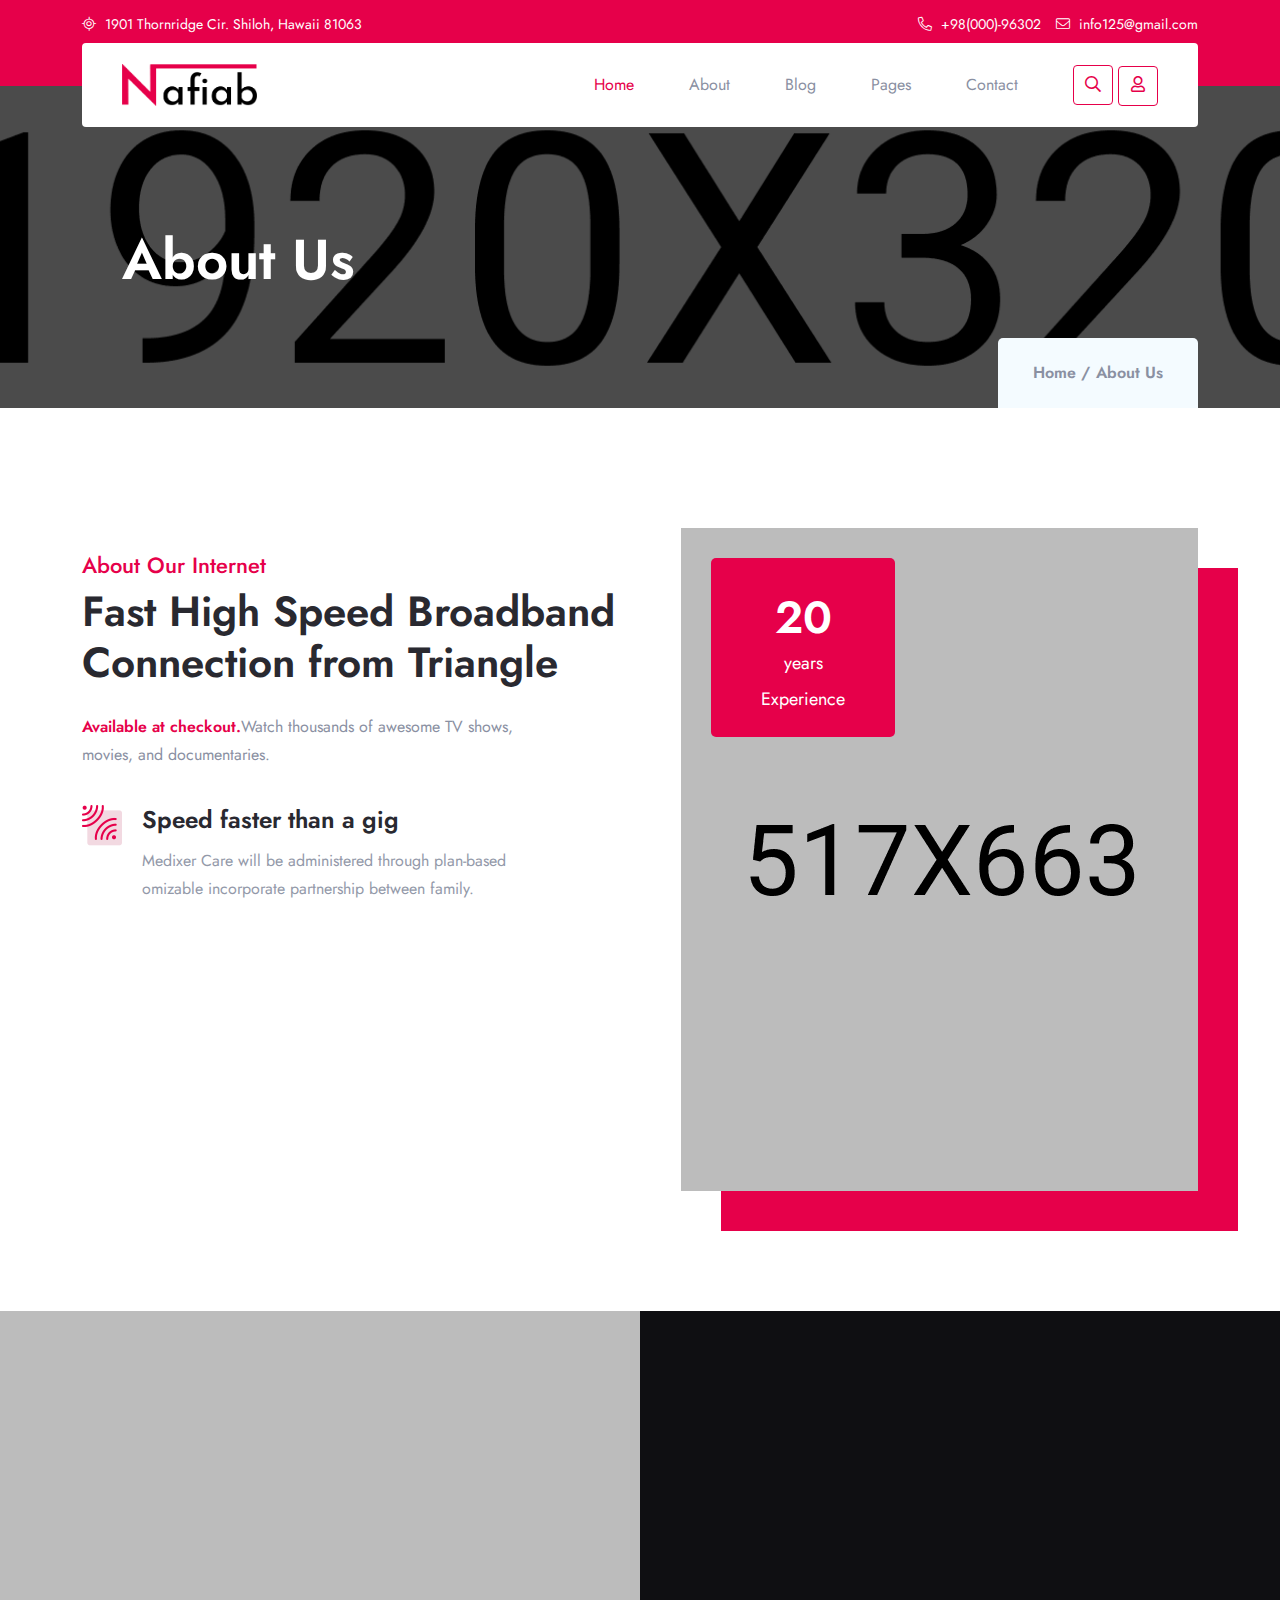
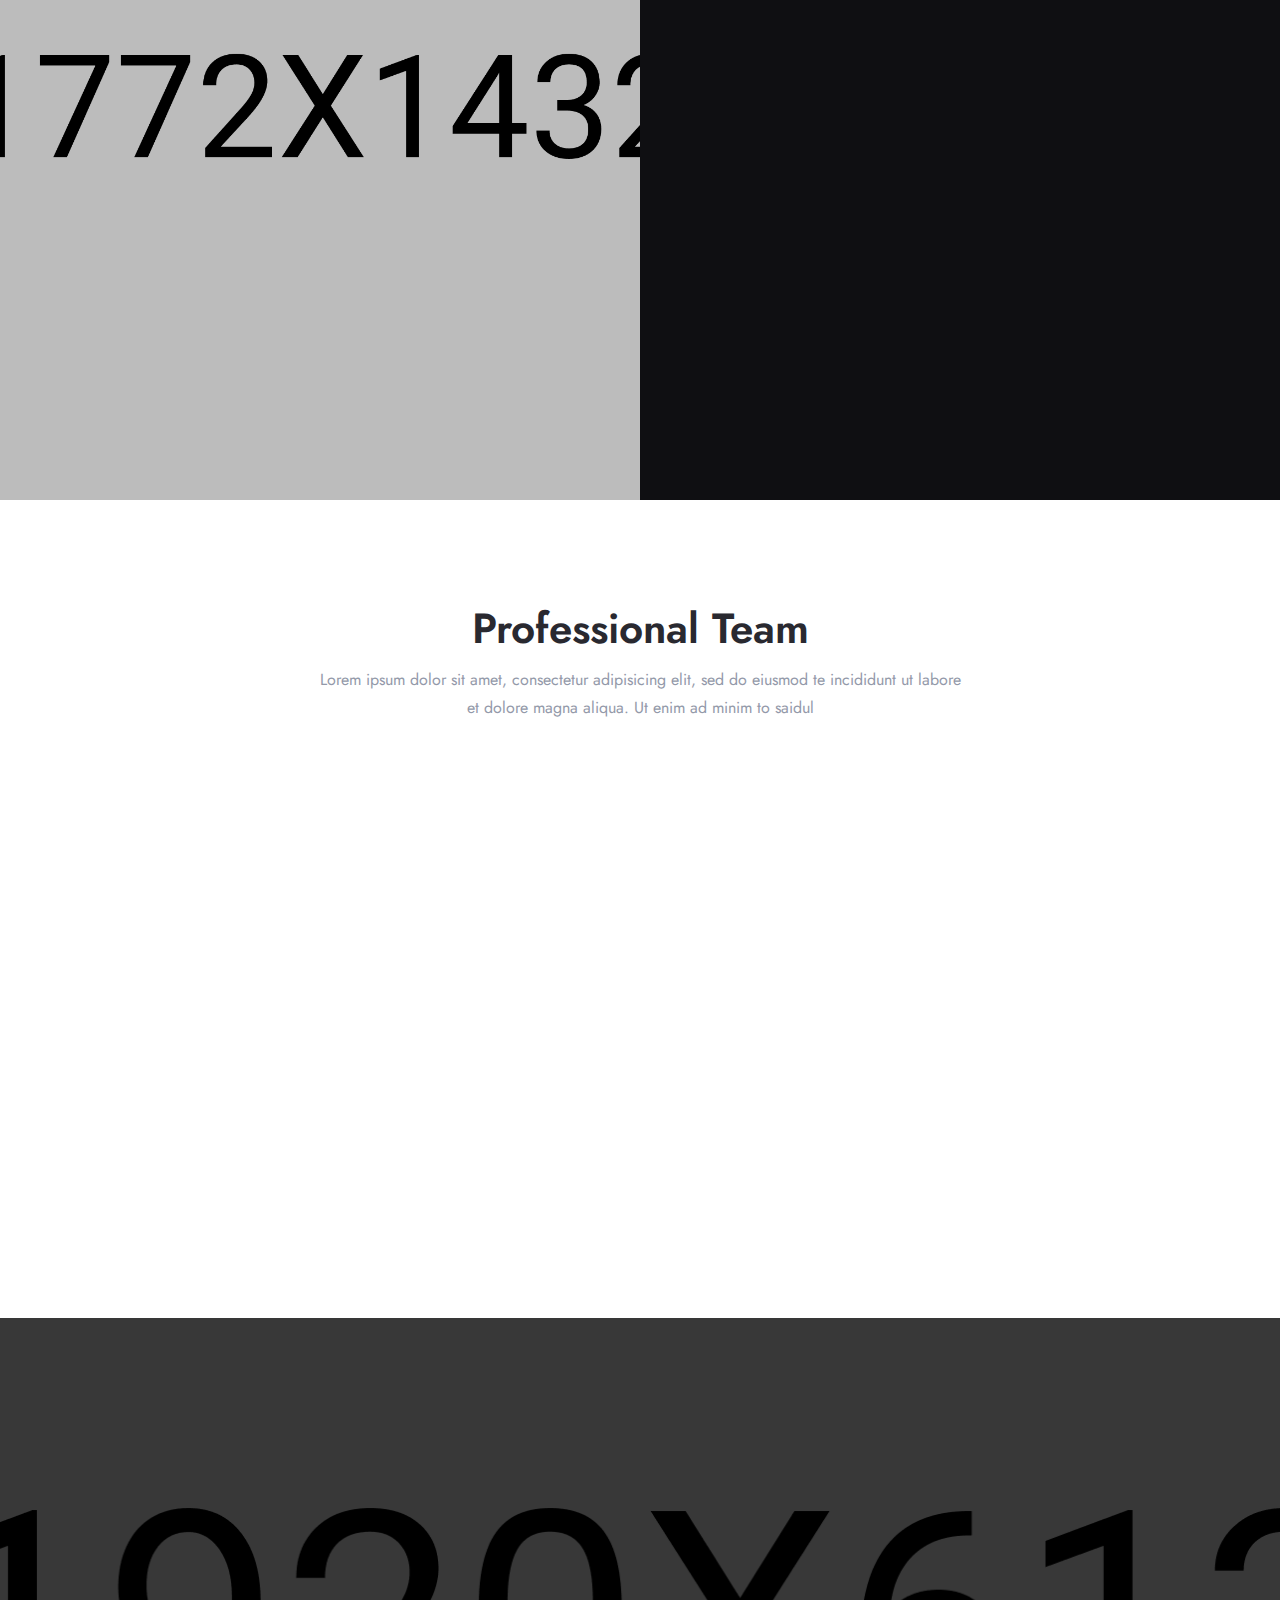
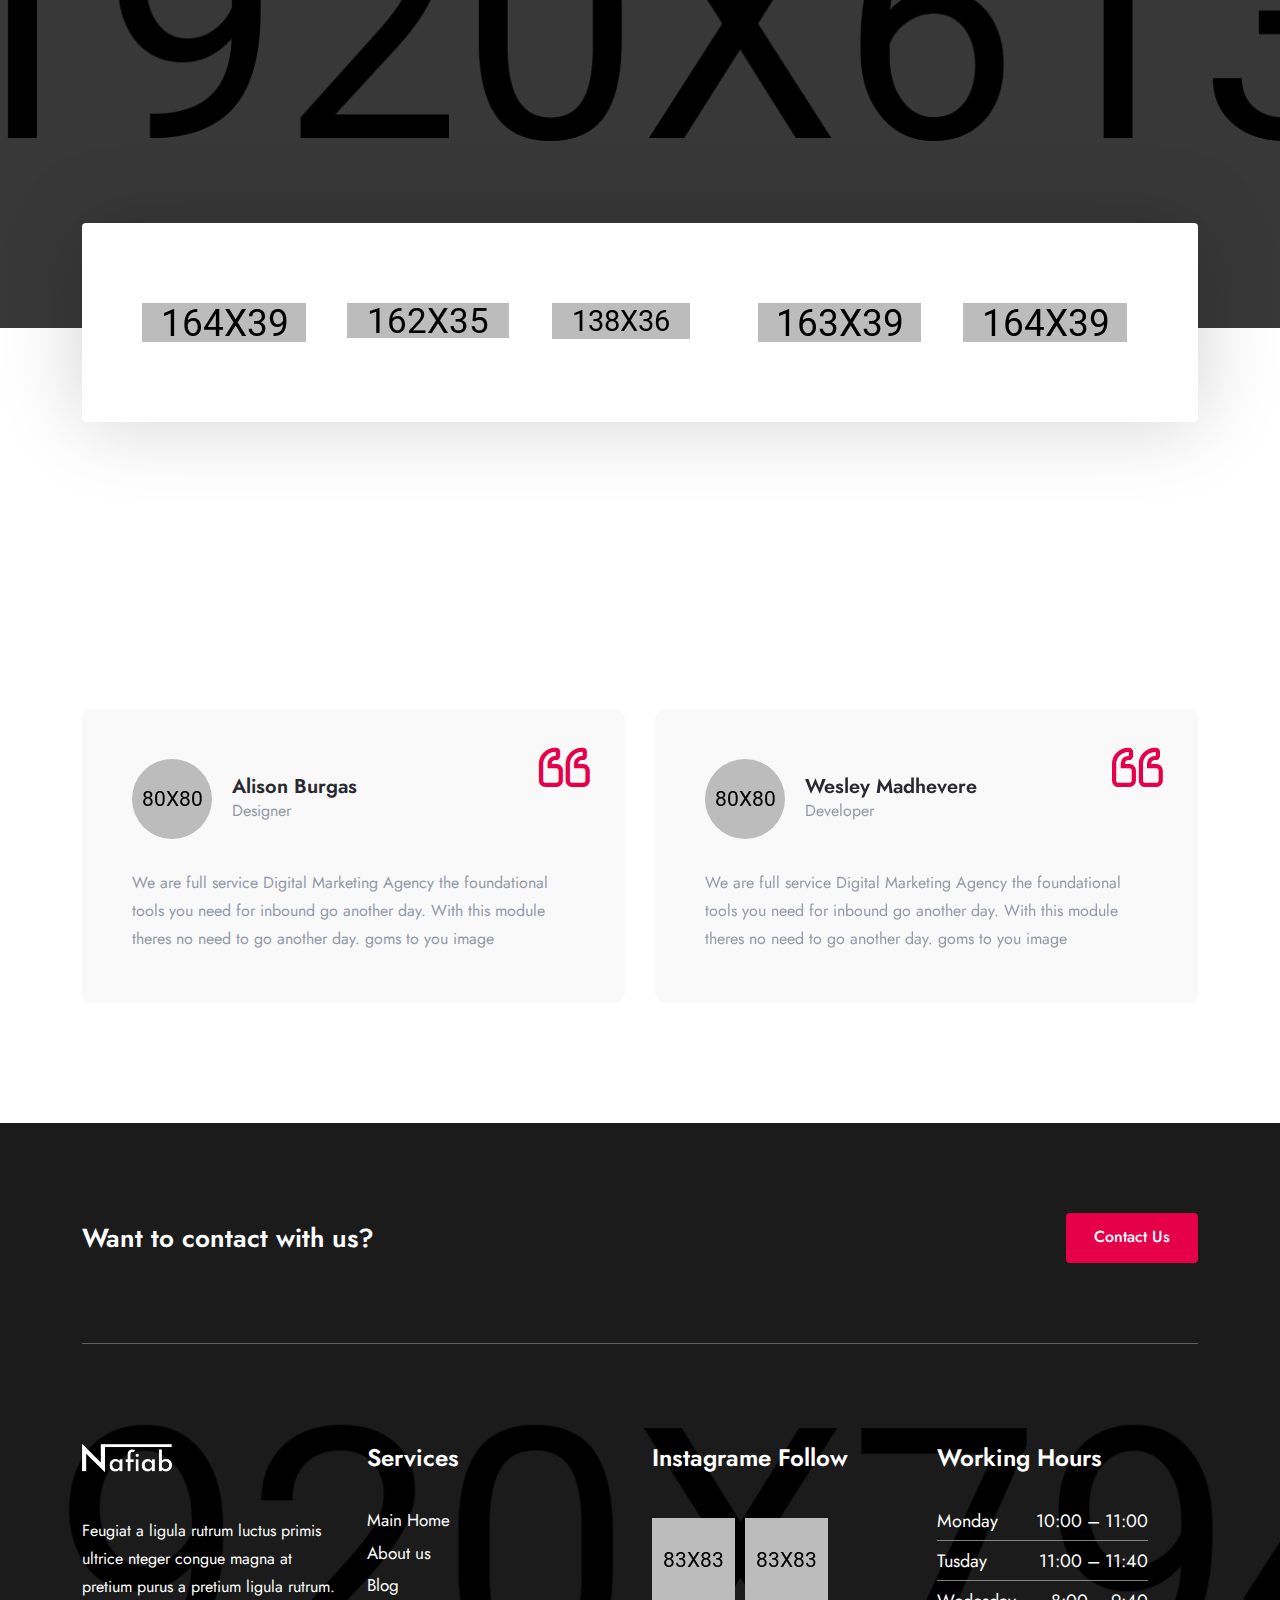
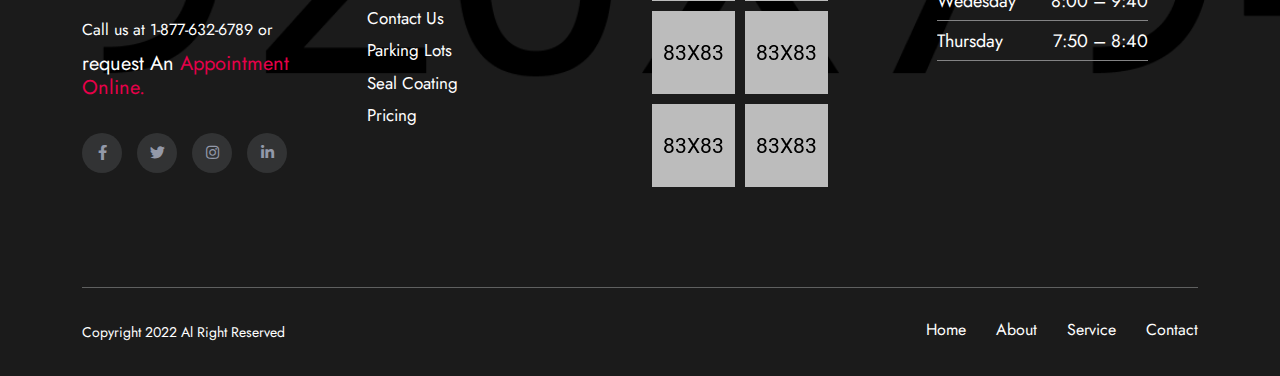
==== about.html @ 6ebeb370 "project upload" ====
<!doctype html>
<html class="no-js" lang="zxx">
   
<head>
      <meta charset="utf-8">
      <meta http-equiv="x-ua-compatible" content="ie=edge">
      <title>Nafiab - Broadband & Internet HTML Template</title>
      <meta name="description" content="">
      <meta name="viewport" content="width=device-width, initial-scale=1">
      <!-- Place favicon.ico in the root directory -->
      <link rel="shortcut icon" type="image/x-icon" href="assets/img/favicon.png">
      <!-- CSS here -->
      <link rel="stylesheet" href="assets/css/bootstrap.min.css">
      <link rel="stylesheet" href="assets/css/meanmenu.css">
      <link rel="stylesheet" href="assets/css/animate.min.css">
      <link rel="stylesheet" href="assets/css/cursor.css">
      <link rel="stylesheet" href="assets/css/owl.carousel.min.css">
      <link rel="stylesheet" href="assets/css/jarallex.css">
      <link rel="stylesheet" href="assets/css/swiper-bundle.css">
      <link rel="stylesheet" href="assets/css/backToTop.css">
      <link rel="stylesheet" href="assets/css/flaticon.css">
      <link rel="stylesheet" href="assets/css/magnific-popup.css">
      <link rel="stylesheet" href="assets/css/odometer-theme-default.css">
      <link rel="stylesheet" href="assets/css/nice-select.css">
      <link rel="stylesheet" href="assets/css/fontAwesome5Pro.css">
      <link rel="stylesheet" href="assets/css/default.css">
      <link rel="stylesheet" href="assets/css/main.css">
   </head>
   <body>
      <!-- header area start -->
         <header class="header-area header-1">
            <div class="ba-header-top-area bg-theme">
               <div class="container">
                  <div class="ba-header-top-content">
                     <div class="row">
                        <div class="col-xxl-6 col-xl-6 col-lg-6 col-md-6">
                           <a href="https://goo.gl/maps/qo6NG3ZXbN6bbev69" class="ba-header-top-list">
                              <i class="fal fa-location"></i>
                              <span>1901 Thornridge Cir. Shiloh, Hawaii 81063</span>
                           </a>
                        </div>
                        <div class="col-xxl-6 col-xl-6 col-lg-6 col-md-6">
                           <div class="text-center text-md-end ba-header-top-right">
                              <a href="tel:98(000)-96302" class="ba-header-top-list">
                                 <i class="fal fa-phone-alt"></i>
                                 <span>+98(000)-96302</span>
                              </a>
                              <a href="mailto:info125@gmail.com" class="ba-header-top-list">
                                 <i class="fal fa-envelope"></i>
                                 <span>info125@gmail.com</span>
                              </a>
                           </div>
                        </div>
                     </div>
                  </div>
               </div>
            </div>
            <div class="ba-header-nav-area">
               <div class="container style-2">
                  <div class="ba-header-nav-inner">
                     <div class="row align-items-center">
                        <div class="col-xxl-4 col-6 col-xl-4 col-lg-3 col-md-6">
                           <div class="ba-header-logo">
                              <a href="index.html">
                                 <img src="assets/img/logo/logo.png" alt="">
                              </a>
                           </div>
                        </div>
                        <div class="col-xxl-8 col-xl-8 col-lg-9 d-none d-lg-block">
                           <div class="ba-header-nav-wrapper text-end">
                              <nav class="ba-header-nav-menu" id="mobile-menu">
                                 <ul> 
                                    <li class="active">
                                       <a href="index.html">Home</a>
                                       <ul class="submenu">
                                          <li><a href="index.html">Home 01</a></li>
                                          <li><a href="index-2.html">Home 02</a></li>
                                       </ul>
                                    </li>
                                    <li>
                                       <a href="about.html">About</a>
                                    </li>
                                    <li>
                                       <a href="blog.html">Blog</a>
                                       <ul class="submenu">
                                          <li><a href="blog.html">Blog</a></li>
                                          <li><a href="blog-details.html">Blog Details</a></li>
                                       </ul>
                                    </li>
                                    <li>
                                       <a href="#0">Pages</a>
                                       <ul class="submenu">
                                          <li><a href="error.html">Error</a></li>
                                          <li><a href="faq.html">Faq</a></li>
                                          <li><a href="pricing.html">Pricing</a></li>
                                          <li><a href="service.html">Service</a></li>
                                          <li><a href="service-details.html">Service Details</a></li>
                                          <li><a href="team.html">Team</a></li>
                                          <li><a href="team-details.html">Team Details</a></li>
                                       </ul>
                                    </li>
                                    <li>
                                       <a href="contact.html">Contact</a>
                                    </li>
                                 </ul>
                              </nav>
                              <div class="ba-header-right-actions pl-50">
                                 <button class="ba-header-right-link ba-header-search-btn"><i class="fal fa-search"></i></button>
                                 <a class="ba-header-right-link" href="contact.html"><i class="fal fa-user"></i></a>
                              </div>
                           </div>
                        </div>
                        <div class="col-md-6 col-6 d-lg-none">
                           <div class="ba-header-right-actions text-end d-block">
                              <div class="d-none d-md-inline-block">
                                 <button class="ba-header-right-link ba-header-search-btn"><i class="fal fa-search"></i></button>
                                 <a class="ba-header-right-link" href="contact.html"><i class="fal fa-user"></i></a>
                              </div>
                              <a class="ba-header-right-link ba-header-sidebar-action" href="#0"><i class="fal fa-bars"></i></a>
                           </div>
                        </div>
                     </div>
                  </div>
               </div>
            </div>
         </header>
      <!-- header area end -->
      <!-- header search start -->
      <div class="ba-search-popup">
         <div class="ba-color-layer"></div>
         <div class="ba-search-popup-inner">
            <form action="#">
               <input type="text" placeholder="Search here..." name="search" id="search-input">
               <button type="submit"><i class="fal fa-search"></i></button>
            </form>
         </div>
      </div>
      <!-- header search end -->
      <div class="overlay"></div>
      <!-- sidebar area start -->
      <div class="ba-sidebar-area">
         <div class="ba-sidebar-inner">
            <div class="ba-sidebar-top">
               <nav>
                  <div class="nav nav-tabs" id="ba-sidebar-nav" role="tablist">
                  <button class="nav-link active" id="ba-sidebar-nav-1" data-bs-toggle="tab" data-bs-target="#sidebar-nav-1-control" type="button" role="tab" aria-controls="sidebar-nav-1-control" aria-selected="true">Menu</button>
                  <button class="nav-link" id="ba-sidebar-nav-2" data-bs-toggle="tab" data-bs-target="#sidebar-nav-2-control" type="button" role="tab" aria-controls="sidebar-nav-2-control" aria-selected="false">Info</button>
                  </div>
               </nav>
            </div>
            <div class="ba-sidebar-content">
               <div class="tab-content" id="nav-tabContent">
                  <div class="tab-pane fade show active" id="sidebar-nav-1-control" role="tabpanel" aria-labelledby="ba-sidebar-nav-1">
                     <div class="ba-sidebar-nav-content">
                        <div class="ba-sidebar-logo-action-wrapper">
                           <div class="row align-items-center">
                              <div class="col-md-6 col-7">
                                 <div class="logo">
                                    <a href="index.html"><img src="assets/img/logo/logo.png" alt=""></a>
                                 </div>
                              </div>
                              <div class="col-md-6 col-5">
                                 <div class="action">
                                    <div class="text-end">
                                       <button class="ba-header-sidebar-action-close"><i class="fal fa-times"></i></button>
                                    </div>
                                 </div>
                              </div>
                           </div>
                        </div>
                        <div class="ba-sidebar-navigation-main">
                           <div class="mobile-menu"></div>
                        </div>
                     </div>
                  </div>
                  <div class="tab-pane fade" id="sidebar-nav-2-control" role="tabpanel" aria-labelledby="ba-sidebar-nav-2">
                     <div class="ba-sidebar-info-content">
                        <div class="ba-sidebar-logo-action-wrapper">
                           <div class="row align-items-center">
                              <div class="col-md-6 col-7">
                                 <div class="logo">
                                    <a href="index.html"><img src="assets/img/logo/logo.png" alt=""></a>
                                 </div>
                              </div>
                              <div class="col-md-6 col-5">
                                 <div class="action">
                                    <div class="text-end">
                                       <button class="ba-header-sidebar-action-close"><i class="fal fa-times"></i></button>
                                    </div>
                                 </div>
                              </div>
                           </div>
                        </div>
                        <p>We must explain to you how all seds this mistakens idea off denouncing pleasures and praising pain was born and I will give you a completed accounts of the system and expound.</p>
                        <button type="submit" class="ba-submit-btn">Contact Us</button>
                        <div class="ba-header-right-actions text-end mt-35">
                           <button class="ba-header-right-link ba-header-search-btn"><i class="fal fa-search"></i></button>
                              <a class="ba-header-right-link" href="index.html"><i class="fal fa-user"></i></a>
                        </div>
                     </div>
                  </div>
               </div>
            </div>
         </div>
      </div>
      <!-- sidebar area end -->
      <main>
        <!-- breadcrumb area start -->
        <div class="ba-breadcrumb-area bg-default ba-breadcrumb-reverce-space has-breadcrumb-overlay " data-background="assets/img/bg/breadcrumb.jpg">
            <div class="container style-2">
                <div class="ba-breadcrumb-inner-wrapper pl-40 pt-140 pb-115 pr-40 p-rel">
                  <h1 class="ba-breadcrumb-title">About Us</h1>
                  <div class="ba-breadcrumb-navs ba-breadcrumb-navs-has-pos">
                     <a href="index.html">Home</a>
                     <span class="current">About Us</span>
                  </div>
                </div>
            </div>
        </div>
        <!-- breadcrumb area end -->
        <!-- about area start -->
        <div class="about-area-2 pt-120 pb-120">
         <div class="container">
            <div class="row align-items-center">
               <div class="col-xxl-6 col-xl-6">
                  <div class="ba-about-right-wrapper pt-30 pb-50 pb-xl-0 mb-50">
                     <div class="ba-section-title-wrapper pb-25">
                        <h5 class="ba-section-subtitle wow fadeInUp" data-wow-delay=".1s">About Our Internet</h5>
                        <h3 class="ba-section-title wow fadeInUp" data-wow-delay=".2s">Fast High Speed Broadband <br>Connection from Triangle</h3>
                     </div>
                     <div class="ba-about-right-content">
                        <div class="text wow fadeInUp" data-wow-delay=".3s">
                           <p> <a href="contact.html">Available at checkout.</a>Watch thousands of awesome TV shows,<br> movies, and documentaries.</p>
                        </div>
                     </div>
                     <div class="ba-about-right-list pr-95">
                        <ul>
                           <li class="wow fadeInUp" data-wow-delay=".4s">
                              <div class="icon">
                                 <img src="assets/img/icons/icon-1.png" alt="">
                              </div>
                              <div class="content">
                                 <h4 class="title">Speed faster than a gig</h4>
                                 <p>Medixer Care will be administered through plan-based omizable incorporate partnership between family.</p>
                              </div>
                           </li>
                           <li class="wow fadeInUp" data-wow-delay=".5s">
                              <div class="icon">
                                 <img src="assets/img/icons/icon-2.png" alt="">
                              </div>
                              <div class="content">
                                 <h4 class="title">Protect your devices</h4>
                                 <p>Medixer Care will be administered through plan-based omizable incorporate partnership between family.</p>
                              </div>
                           </li>
                        </ul>
                     </div>
                     <div class="ba-about-right-actions wow fadeInUp" data-wow-delay=".6s">
                        <a href="faq.html" class="ba-submit-btn">How it Works</a>
                     </div>
                  </div>
               </div>
               <div class="col-xxl-6 col-xl-6">
                  <div class="text-xl-end">
                     <div class="ba-about-right-img-box-2 d-inline-block">
                        <img src="assets/img/about/about-3.png" alt="">
                        <div class="ba-about-right-count-box-2 has-pos">
                           <p class="title"><span class="count">20</span> years<br> Experience</p>
                        </div>
                     </div>
                  </div>
               </div>
            </div>
         </div>
        </div>
        <!-- about area end -->
        <!-- like us area start -->
        <div class="like-us-area p-rel pt-100 pb-110" data-bg-color="#0F0F12">
            <div class="ba-like-us-section-img-50">
               <img src="assets/img/about/like-us.jpg" alt="about image">
            </div>
            <div class="container">
               <div class="row justify-content-end">
                  <div class="col-xxl-6 col-xl-6 col-lg-12">
                     <div class="pl-50 ba-like-content-space">
                        <div class="ba-like-us-content">
                           <h2 class="ba-like-us-title white-text mb-15 wow fadeInUp" data-wow-delay=".1s">We Deliver The Best To
                              Networking Devices</h2>
                           <p class="soft-white-text mb-40 wow fadeInUp" data-wow-delay=".2s">Lorem ipsum dolor sit amet, consectetur adipisicing elit sed do<br> eiusmod tempor incididunt ut labore et</p>
                           <div class="ba-like-list-wrapper pr-185">
                              <ul>
                                 <li class="wow fadeInUp" data-wow-delay=".3s">
                                    <div class="icon soft-white-text pr-20">
                                       <i class="fal fa-tv"></i>
                                    </div>
                                    <div class="content">
                                       <h5 class="title white-text">Ultra HD Quality</h5>
                                       <p class="soft-white-text">Lorem ipsum dolor sit amet, consecte adipisicing elit, sed do eiusmod tempor incid</p>
                                    </div>
                                 </li>
                                 <li class="wow fadeInUp" data-wow-delay=".4s">
                                    <div class="icon soft-white-text pr-20">
                                       <i class="fal fa-wifi"></i>
                                    </div>
                                    <div class="content">
                                       <h5 class="title white-text">Online channels</h5>
                                       <p class="soft-white-text">Lorem ipsum dolor sit amet, consecte adipisicing elit, sed do eiusmod tempor incid</p>
                                    </div>
                                 </li>
                                 <li class="wow fadeInUp" data-wow-delay=".5s">
                                    <div class="icon soft-white-text pr-20">
                                       <i class="fal fa-router"></i>
                                    </div>
                                    <div class="content">
                                       <h5 class="title white-text">Fiber Internet</h5>
                                       <p class="soft-white-text">Lorem ipsum dolor sit amet, consecte adipisicing elit, sed do eiusmod tempor incid</p>
                                    </div>
                                 </li>
                              </ul>
                           </div>
                        </div>
                     </div>
                  </div>
               </div>
            </div>
        </div>
        <!-- like us area end -->
        <!-- team area start -->
        <div class="team-area pt-110 pb-120">
            <div class="container">
               <div class="row justify-content-center pb-60">
                  <div class="col-xxl-6 col-xl-7 col-lg-9">
                     <div class="ba-section-title-wrapper text-center">
                        <h3 class="ba-section-title pb-12">Professional Team</h3>
                        <p class="ba-mb-0">Lorem ipsum dolor sit amet, consectetur adipisicing elit, sed do eiusmod te incididunt ut labore et dolore magna aliqua. Ut enim ad minim to saidul </p>
                     </div>
                  </div>
               </div>
               <div class="row">
                  <div class="col-xxl-3 col-xl-3 col-lg-4 col-md-6 mb-30 mb-xl-0">
                     <div class="ba-team-card-box wow fadeInUp" data-wow-delay=".1s">
                        <div class="image">
                           <a href="team-details.html">
                              <img src="assets/img/team/team-1.jpg" alt="">
                           </a>
                        </div>
                        <div class="content text-center">
                           <h5 class="ba-team-card-box-title"><a href="team-details.html">Mohammad Rizwan</a></h5>
                           <a href="team-details.html" class="ba-team-card-box-designation">Marketing Officar</a>
                           <div class="ba-team-card-box-social">
                              <a href="#"><i class="fab fa-facebook-f"></i></a>
                              <a href="#"><i class="fab fa-twitter"></i></a>
                              <a href="#"><i class="fab fa-instagram"></i></a>
                              <a href="#"><i class="fab fa-youtube"></i></a>
                           </div>
                        </div>
                     </div>
                  </div>
                  <div class="col-xxl-3 col-xl-3 col-lg-4 col-md-6 mb-30 mb-xl-0">
                     <div class="ba-team-card-box wow fadeInUp" data-wow-delay=".2s">
                        <div class="image">
                           <a href="team-details.html">
                              <img src="assets/img/team/team-2.jpg" alt="">
                           </a>
                        </div>
                        <div class="content text-center">
                           <h5 class="ba-team-card-box-title"><a href="team-details.html">Alyssa Healy</a></h5>
                           <a href="team-details.html" class="ba-team-card-box-designation">Web Developer</a>
                           <div class="ba-team-card-box-social">
                              <a href="#"><i class="fab fa-facebook-f"></i></a>
                              <a href="#"><i class="fab fa-twitter"></i></a>
                              <a href="#"><i class="fab fa-instagram"></i></a>
                              <a href="#"><i class="fab fa-youtube"></i></a>
                           </div>
                        </div>
                     </div>
                  </div>
                  <div class="col-xxl-3 col-xl-3 col-lg-4 col-md-6 mb-30 mb-xl-0">
                     <div class="ba-team-card-box wow fadeInUp" data-wow-delay=".3s">
                        <div class="image">
                           <a href="team-details.html">
                              <img src="assets/img/team/team-3.jpg" alt="">
                           </a>
                        </div>
                        <div class="content text-center">
                           <h5 class="ba-team-card-box-title"><a href="team-details.html">Mohammad Haris</a></h5>
                           <a href="team-details.html" class="ba-team-card-box-designation">Developer</a>
                           <div class="ba-team-card-box-social">
                              <a href="#"><i class="fab fa-facebook-f"></i></a>
                              <a href="#"><i class="fab fa-twitter"></i></a>
                              <a href="#"><i class="fab fa-instagram"></i></a>
                              <a href="#"><i class="fab fa-youtube"></i></a>
                           </div>
                        </div>
                     </div>
                  </div>
                  <div class="col-xxl-3 col-xl-3 col-lg-4 col-md-6 mb-30 mb-xl-0">
                     <div class="ba-team-card-box wow fadeInUp" data-wow-delay=".4s">
                        <div class="image">
                           <a href="team-details.html">
                              <img src="assets/img/team/team-4.jpg" alt="">
                           </a>
                        </div>
                        <div class="content text-center">
                           <h5 class="ba-team-card-box-title"><a href="team-details.html">Natalie Sciver</a></h5>
                           <a href="team-details.html" class="ba-team-card-box-designation">Manager </a>
                           <div class="ba-team-card-box-social">
                              <a href="#"><i class="fab fa-facebook-f"></i></a>
                              <a href="#"><i class="fab fa-twitter"></i></a>
                              <a href="#"><i class="fab fa-instagram"></i></a>
                              <a href="#"><i class="fab fa-youtube"></i></a>
                           </div>
                        </div>
                     </div>
                  </div>
               </div>
            </div>
        </div>
        <!-- team area end -->
        <!-- video area start -->
        <div class="video-area bg-default pt-140 pt-140 pb-215" data-overlay="7" data-background="assets/img/bg/team.jpg">
            <div class="container">
               <div class="ba-video-content">
                  <div class="text-center pb-55">
                     <div class="ba-video-icon wow fadeInUp" data-wow-delay=".1s">
                        <a href="https://www.youtube.com/watch?v=d3yOeNe2dMk" class="video-popup ba-video-icon-link">
                           <i class="fas fa-play"></i>
                        </a>
                     </div>
                  </div>
                  <div class="ba-video-content text-center">
                     <h6 class="ba-video-content-subtitle white-text wow fadeInUp" data-wow-delay=".2s">Working Video</h6>
                     <h2 class="ba-mb-0 ba-video-content-title white-text wow fadeInUp" data-wow-delay=".3s">We Provide Outsourced Services For <br>Small & Mid-Sized Video</h2>
                  </div>
               </div>
            </div>
        </div>
        <!-- video area end -->
        <!-- brand area start -->
        <div class="brand-area">
         <div class="container">
            <div class="ba-brand-active-wrapper has-space-top-reverce">
               <div class="ba-brand-active swiper-container">
                  <div class="swiper-wrapper">
                     <div class="swiper-slide">
                        <div class="ba-brand-single">
                           <img src="assets/img/brand/brand-1.png" alt="">
                        </div>
                     </div>
                     <div class="swiper-slide">
                        <div class="ba-brand-single">
                           <img src="assets/img/brand/brand-2.png" alt="">
                        </div>
                     </div>
                     <div class="swiper-slide">
                        <div class="ba-brand-single">
                           <img src="assets/img/brand/brand-3.png" alt="">
                        </div>
                     </div>
                     <div class="swiper-slide">
                        <div class="ba-brand-single">
                           <img src="assets/img/brand/brand-4.png" alt="">
                        </div>
                     </div>
                     <div class="swiper-slide">
                        <div class="ba-brand-single">
                           <img src="assets/img/brand/brand-1.png" alt="">
                        </div>
                     </div>
                  </div>
               </div>
            </div>
         </div>
        </div>
        <!-- brand area end -->
        <!-- testimonial area start -->
        <div class="testimonial-area pt-110 pb-120">
         <div class="container">
            <div class="row pb-65">
               <div class="col-xxl-12">
                  <div class="ba-section-title-wrapper text-center">
                     <h3 class="ba-section-title pb-12 wow fadeInUp" data-wow-delay=".1s">Words By Our Customers</h3>
                     <p class="ba-mb-0 wow fadeInUp" data-wow-delay=".2s">Lorem ipsum dolor sit amet, consectetur adipisicing elit, sed do eiusmod te incididunt ut labore<br> et dolore magna aliqua. Ut enim ad minim to saidul </p>
                  </div>
               </div>
            </div>
            <div class="ba-testimonial-active-2 swiper-container">
               <div class="swiper-wrapper">
                  <div class="swiper-slide">
                     <div class="ba-testimonial-2-box">
                        <div class="ba-testimonial-2-author-wrapper mb-30">
                           <div class="image">
                              <img src="assets/img/user/author-1.png" alt="">
                           </div>
                           <div class="content">
                              <h6 class="title">Alison Burgas</h6>
                              <span class="designation">Designer</span>
                           </div>
                        </div>
                        <div class="ba-testimonial-2-content">
                           <p>We are full service Digital Marketing Agency the foundational tools you
                              need for inbound go another day. With this module theres no need to
                              go another day. goms to you image</p>
                        </div>
                     </div>
                  </div>
                  <div class="swiper-slide">
                     <div class="ba-testimonial-2-box">
                        <div class="ba-testimonial-2-author-wrapper mb-30">
                           <div class="image">
                              <img src="assets/img/user/author-2.png" alt="">
                           </div>
                           <div class="content">
                              <h6 class="title">Wesley Madhevere</h6>
                              <span class="designation">Developer</span>
                           </div>
                        </div>
                        <div class="ba-testimonial-2-content">
                           <p>We are full service Digital Marketing Agency the foundational tools you
                              need for inbound go another day. With this module theres no need to
                              go another day. goms to you image</p>
                        </div>
                     </div>
                  </div>
               </div>
            </div>
         </div>
        </div>
        <!-- testimonial area end -->
      </main>
   <!-- footer area start -->
   <footer class="ba-footer-area ba-footer-overlay footer-1 bg-default" data-background="assets/img/bg/footer.jpg">
      <div class="ba-footer-cta">
         <div class="container">
            <div class="ba-footer-cta-border-bottom  pt-90 pb-80">
               <div class="row align-items-center">
                  <div class="col-xxl-6 col-xl-6 col-lg-6 col-md-6 pb-30 pb-md-0">
                     <h5 class="ba-footer-cta-title white-text">Want to contact with us?</h5>
                  </div>
                  <div class="col-xxl-6 col-xl-6 col-lg-6 col-md-6">
                     <div class="text-md-end">
                        <a href="contact.html" class="ba-submit-btn">Contact Us</a>
                     </div>
                  </div>
               </div>
            </div>
         </div>
      </div>
      <div class="ba-footer-main-wrapper">
         <div class="container">
            <div class="ba-footer-cta-border-bottom pt-100 pb-100">
               <div class="row">
                  <div class="col-xxl-3 col-xl-3 col-lg-5 col-md-6 mb-35 mb-xl-0">
                     <div class="ba-footer-widget">
                        <div class="ba-footer-logo pb-45">
                           <a href="index.html"><img src="assets/img/logo/logo-white.png" alt=""></a>
                        </div>
                        <div class="ba-footer-content">
                           <p class="white-text">Feugiat a ligula rutrum luctus primis ultrice nteger congue magna at pretium purus a pretium ligula rutrum.</p>
                           <div class="ba-footer-contact-list pb-25">
                              <span class="call white-text">Call us at 1-877-632-6789 or</span>
                              <h6 class="title white-text">request An <a href="contact.html">Appointment Online.</a></h6>
                           </div>
                           <div class="ba-footer-social-list">
                              <a href="#"><i class="fab fa-facebook-f"></i></a>
                              <a href="#"><i class="fab fa-twitter"></i></a>
                              <a href="#"><i class="fab fa-instagram"></i></a>
                              <a href="#"><i class="fab fa-linkedin-in"></i></a>
                           </div>
                        </div>
                     </div>
                  </div>
                  <div class="col-xxl-3 col-xl-3 col-lg-3 col-md-6 mb-35 mb-xl-0">
                     <div class="ba-footer-widget">
                        <h3 class="ba-footer-widget-title">Services</h3>
                        <ul>
                           <li><a href="index.html">Main Home</a></li>
                           <li><a href="about.html">About us</a></li>
                           <li><a href="blog.html">Blog</a></li>
                           <li><a href="contact.html">Contact Us</a></li>
                           <li><a href="service-details.html">Parking Lots</a></li>
                           <li><a href="service-details.html">Seal Coating</a></li>
                           <li><a href="pricing.html">Pricing</a></li>
                        </ul>
                     </div>
                  </div>
                  <div class="col-xxl-3 col-xl-3 col-lg-4 col-md-6 mb-35 mb-xl-0">
                     <div class="ba-footer-widget">
                        <h3 class="ba-footer-widget-title">Instagrame Follow</h3>
                        <div class="ba-footer-widget-instagram-wrapper pt-10">
                           <ul>
                              <li><a href="#"><img src="assets/img/footer/instagram-1.jpg" alt=""></a></li>
                              <li><a href="#"><img src="assets/img/footer/instagram-2.jpg" alt=""></a></li>
                              <li><a href="#"><img src="assets/img/footer/instagram-3.jpg" alt=""></a></li>
                              <li><a href="#"><img src="assets/img/footer/instagram-4.jpg" alt=""></a></li>
                              <li><a href="#"><img src="assets/img/footer/instagram-5.jpg" alt=""></a></li>
                              <li><a href="#"><img src="assets/img/footer/instagram-6.jpg" alt=""></a></li>
                           </ul>
                        </div>
                     </div>
                  </div>
                  <div class="col-xxl-3 col-xl-3 col-lg-4 col-md-6 mb-35 mb-xl-0">
                     <div class="ba-footer-widget pr-50">
                        <h3 class="ba-footer-widget-title">Working Hours</h3>
                        <div class="ba-footer-widget-working-hours-list">
                           <ul>
                              <li>
                                 <span class="label">Monday</span>
                                 <span class="value">10:00 – 11:00</span>
                              </li>
                              <li>
                                 <span class="label">Tusday</span>
                                 <span class="value">11:00 – 11:40</span>
                              </li>
                              <li>
                                 <span class="label">Wedesday</span>
                                 <span class="value">8:00 – 9:40</span>
                              </li>
                              <li>
                                 <span class="label">Thursday</span>
                                 <span class="value">7:50 – 8:40</span>
                              </li>
                           </ul>
                        </div>
                     </div>
                  </div>
               </div>
            </div>
         </div>
      </div>
      <div class="ba-footer-copyright-wrapper pt-30 pb-30">
         <div class="container">
            <div class="row">
               <div class="col-xxl-6 col-xl-6 col-lg-6 col-md-6">
                  <p class="ba-footer-copyright-text white-text">Copyright 2022 Al Right Reserved</p>
               </div>
               <div class="col-xxl-6 col-xl-6 col-lg-6 col-md-6">
                  <div class="ba-footer-copyright-list">
                     <ul>
                        <li><a href="index.html">Home</a></li>
                        <li><a href="about.html">About</a></li>
                        <li><a href="service.html">Service</a></li>
                        <li><a href="contact.html">Contact</a></li>
                     </ul>
                  </div>
               </div>
            </div>
         </div>
      </div>
   </footer>
   <!-- footer area end --> 

      <!-- back to top start -->
      <div class="progress-wrap">
         <svg class="progress-circle svg-content" width="100%" height="100%" viewBox="-1 -1 102 102">
            <path d="M50,1 a49,49 0 0,1 0,98 a49,49 0 0,1 0,-98" />
         </svg>
      </div>
      <!-- back to top end -->
      

      <!-- JS here -->
      <script src="assets/js/jquery-3.6.0.min.js"></script>
      <script src="assets/js/bootstrap.bundle.min.js"></script>
      <script src="assets/js/meanmenu.js"></script>
      <script src="assets/js/swiper-bundle.min.js"></script>
      <script src="assets/js/magnific-popup.min.js"></script>
      <script src="assets/js/jquery-ui-slider-range.js"></script>
      <script src="assets/js/appair.min.js"></script>
      <script src="assets/js/odometer.min.js"></script>
      <script src="assets/js/backToTop.js"></script>
      <script src="assets/js/nice-select.min.js"></script>
      <script src="assets/js/wow.min.js"></script>
      <script src="assets/js/imagesloaded.pkgd.min.js"></script>
      <script src="assets/js/isotope.pkgd.min.js"></script>
      <script src="assets/js/main.js"></script>
   </body>

</html>
---- assets/css/cursor.css ----
.cursor-dot, .cursor-dot-outline {
	 pointer-events: none;
	 position: absolute;
	 top: 50%;
	 left: 50%;
	 border-radius: 50%;
	 z-index: 99;
	 opacity: 0;
	 transform: translate(-50%, -50%);
}
 .cursor-dot {
	 width: 8px;
	 height: 8px;
	 background-color: #DFB68D;
}
 .cursor-dot-outline {
	 width: 40px;
	 height: 40px;
	 background-color: rgba(223, 182, 141, 0.5);
}
 .cursor-dot-outline {
 	display: none;
 }

 /* grub */
 
 .cursor-dot.grub-cursor {
    width: 100px;
    height: 100px;
    background-color: #DFB68D;
}

.cursor-dot.grub-cursor::after {
    content: "Grub";
    position: absolute;
    left: 50%;
	transition: all .3s;
    transition: 0s;
    top: 50%;
    transform: translate(-50%, -50%);
    color: #222;
    font-size: 20px;
}
.grub-cursor-entered {
	width: 80px;
	height: 80px;
}
.grub-cursor-entered::after {
	position: absolute;
	left: -50px;
	color: #DFB68D;
	font-size: 45px;
	transition: all .3s;
	top: 50%;
	content: "\f104";
	font-family: 'Font awesome 5 pro';
	transform: translateY(-50%);
	z-index: 99;
}
.grub-cursor-entered::before {
	position: absolute;
	right: -50px;
	color: #DFB68D;
	font-size: 45px;
    transition: 0s;
	z-index: 99;
	top: 50%;
	content: "\f105";
	font-family: 'Font awesome 5 pro';
	transform: translateY(-50%);
}
---- assets/css/jarallex.css ----
.jarallax {
    position: relative;
    z-index: 0;
}
.jarallax > .jarallax-img {
    position: absolute;
    object-fit: cover;
    /* support for plugin https://github.com/bfred-it/object-fit-images */
    font-family: 'object-fit: cover;';
    top: 0;
    left: 0;
    width: 100%;
    height: 100%;
    z-index: -1;
}
---- assets/css/backToTop.css ----
.progress-wrap {
    position: fixed;
    right: 50px;
    bottom: 50px;
    height: 46px;
    width: 46px;
    cursor: pointer;
    display: block;
    border-radius: 50px;
    box-shadow: inset  0 0 0 2px rgba(95, 58, 252,0.2);
    z-index: 99;
    opacity: 0;
    visibility: hidden;
    transform: translateY(15px);
    -webkit-transition: all 200ms linear;
    transition: all 200ms linear;
  }
  
  .progress-wrap.active-progress {
    opacity: 1;
    visibility: visible;
    transform: translateY(0);
  }
  
  .progress-wrap::after {
    position: absolute;
    content: '\f176';
    font-family: "Font Awesome 5 Pro";
    text-align: center;
    line-height: 46px;
    font-size: 20px;
    color: var(--clr-theme-primary);
    left: 0;
    top: 0;
    height: 46px;
    width: 46px;
    cursor: pointer;
    display: block;
    z-index: 1;
    -webkit-transition: all 200ms linear;
    transition: all 200ms linear;
  }


  
  .progress-wrap svg path { 
    fill: none; 
  }
  
  .progress-wrap svg.progress-circle path {
    stroke: var(--clr-theme-primary);
    stroke-width: 4;
    box-sizing:border-box;
    -webkit-transition: all 200ms linear;
    transition: all 200ms linear;
  }
  

  @media screen and (max-width: 991px) and (min-width: 320px) {
    .progress-wrap {
      right: 25px;
      bottom: 25px;
      height: 35px;
      width: 35px;
    }
  
    .progress-wrap::after {
      line-height: 35px;
      font-size: 16px;
      height: 35px;
      width: 35px;
    }
  }
---- assets/css/flaticon.css ----
@font-face {
    font-family: "flaticon";
    src: url("../fonts/flaticon16f4.ttf?0d698a78ab6921c1d9acd43cd9486791") format("truetype"),
url("../fonts/flaticon16f4.woff?0d698a78ab6921c1d9acd43cd9486791") format("woff"),
url("../fonts/flaticon16f4.woff2?0d698a78ab6921c1d9acd43cd9486791") format("woff2"),
url("../fonts/flaticon16f4.eot?0d698a78ab6921c1d9acd43cd9486791#iefix") format("embedded-opentype"),
url("../fonts/flaticon16f4.svg?0d698a78ab6921c1d9acd43cd9486791#flaticon") format("svg");
}

i[class^="flaticon-"]:before, i[class*=" flaticon-"]:before {
    font-family: flaticon !important;
    font-style: normal;
    font-weight: normal !important;
    font-variant: normal;
    text-transform: none;
    line-height: 1;
    -webkit-font-smoothing: antialiased;
    -moz-osx-font-smoothing: grayscale;
}

.flaticon-align-left:before {
    content: "\f101";
}
.flaticon-play:before {
    content: "\f102";
}
.flaticon-bride:before {
    content: "\f103";
}
.flaticon-wedding-arch:before {
    content: "\f104";
}
.flaticon-photo-size:before {
    content: "\f105";
}
.flaticon-instagram:before {
    content: "\f106";
}
.flaticon-email:before {
    content: "\f107";
}
.flaticon-quotation-marks:before {
    content: "\f108";
}
.flaticon-love:before {
    content: "\f109";
}
.flaticon-wedding:before {
    content: "\f10a";
}
.flaticon-magic-book:before {
    content: "\f10b";
}
.flaticon-front-camera:before {
    content: "\f10c";
}
.flaticon-bridesmaid:before {
    content: "\f10d";
}
---- assets/css/odometer-theme-default.css ----
.odometer.odometer-auto-theme,
.odometer.odometer-theme-default {
	display: inline-block;
	vertical-align: middle;
	*vertical-align: auto;
	*zoom: 1;
	*display: inline;
	position: relative;
}
.odometer.odometer-auto-theme .odometer-digit,
.odometer.odometer-theme-default .odometer-digit {
	display: inline-block;
	vertical-align: middle;
	*vertical-align: auto;
	*zoom: 1;
	*display: inline;
	position: relative;
}
.odometer.odometer-auto-theme .odometer-digit .odometer-digit-spacer,
.odometer.odometer-theme-default .odometer-digit .odometer-digit-spacer {
	display: inline-block;
	vertical-align: middle;
	*vertical-align: auto;
	*zoom: 1;
	*display: inline;
	visibility: hidden;
}
.odometer.odometer-auto-theme .odometer-digit .odometer-digit-inner,
.odometer.odometer-theme-default .odometer-digit .odometer-digit-inner {
	text-align: left;
	display: block;
	position: absolute;
	top: 0;
	left: 0;
	right: 0;
	bottom: 0;
	overflow: hidden;
}
.odometer.odometer-auto-theme .odometer-digit .odometer-ribbon,
.odometer.odometer-theme-default .odometer-digit .odometer-ribbon {
	display: block;
}
.odometer.odometer-auto-theme .odometer-digit .odometer-ribbon-inner,
.odometer.odometer-theme-default .odometer-digit .odometer-ribbon-inner {
	display: block;
	backface-visibility: hidden;
	-webkit-backface-visibility: hidden;
}
.odometer.odometer-auto-theme .odometer-digit .odometer-value,
.odometer.odometer-theme-default .odometer-digit .odometer-value {
	display: block;
	transform: translateZ(0);
	-webkit-transform: translateZ(0);
}
.odometer.odometer-auto-theme
	.odometer-digit
	.odometer-value.odometer-last-value,
.odometer.odometer-theme-default
	.odometer-digit
	.odometer-value.odometer-last-value {
	position: absolute;
}
.odometer.odometer-auto-theme.odometer-animating-up .odometer-ribbon-inner,
.odometer.odometer-theme-default.odometer-animating-up .odometer-ribbon-inner {
	-webkit-transition: -webkit-transform 2s;
	-moz-transition: -moz-transform 2s;
	-ms-transition: -ms-transform 2s;
	-o-transition: -o-transform 2s;
	transition: transform 2s;
}
.odometer.odometer-auto-theme.odometer-animating-up.odometer-animating
	.odometer-ribbon-inner,
.odometer.odometer-theme-default.odometer-animating-up.odometer-animating
	.odometer-ribbon-inner {
	-webkit-transform: translateY(-100%);
	-moz-transform: translateY(-100%);
	-ms-transform: translateY(-100%);
	-o-transform: translateY(-100%);
	transform: translateY(-100%);
}
.odometer.odometer-auto-theme.odometer-animating-down .odometer-ribbon-inner,
.odometer.odometer-theme-default.odometer-animating-down
	.odometer-ribbon-inner {
	-webkit-transform: translateY(-100%);
	-moz-transform: translateY(-100%);
	-ms-transform: translateY(-100%);
	-o-transform: translateY(-100%);
	transform: translateY(-100%);
}
.odometer.odometer-auto-theme.odometer-animating-down.odometer-animating
	.odometer-ribbon-inner,
.odometer.odometer-theme-default.odometer-animating-down.odometer-animating
	.odometer-ribbon-inner {
	-webkit-transition: -webkit-transform 2s;
	-moz-transition: -moz-transform 2s;
	-ms-transition: -ms-transform 2s;
	-o-transition: -o-transform 2s;
	transition: transform 2s;
	-webkit-transform: translateY(0);
	-moz-transform: translateY(0);
	-ms-transform: translateY(0);
	-o-transform: translateY(0);
	transform: translateY(0);
}

.odometer.odometer-auto-theme,
.odometer.odometer-theme-default {
	font-family: "Helvetica Neue", sans-serif;
	line-height: 1.1em;
}
.odometer.odometer-auto-theme .odometer-value,
.odometer.odometer-theme-default .odometer-value {
	text-align: center;
}
---- assets/css/nice-select.css ----
.nice-select {
  -webkit-tap-highlight-color: transparent;
  background-color: #fff;
  border-radius: 5px;
  border: solid 1px #e8e8e8;
  box-sizing: border-box;
  clear: both;
  cursor: pointer;
  display: block;
  float: left;
  font-family: inherit;
  font-size: 14px;
  font-weight: normal;
  height: 42px;
  line-height: 40px;
  outline: none;
  padding-left: 18px;
  padding-right: 30px;
  position: relative;
  text-align: left !important;
  -webkit-transition: all 0.2s ease-in-out;
  transition: all 0.2s ease-in-out;
  -webkit-user-select: none;
     -moz-user-select: none;
      -ms-user-select: none;
          user-select: none;
  white-space: nowrap;
  width: auto; }
  .nice-select:hover {
    border-color: #dbdbdb; }
  .nice-select:active, .nice-select.open, .nice-select:focus {
    border-color: #999; }
  .nice-select:after {
    border-bottom: 2px solid #999;
    border-right: 2px solid #999;
    content: '';
    display: block;
    height: 5px;
    margin-top: -4px;
    pointer-events: none;
    position: absolute;
    right: 12px;
    top: 50%;
    -webkit-transform-origin: 66% 66%;
        -ms-transform-origin: 66% 66%;
            transform-origin: 66% 66%;
    -webkit-transform: rotate(45deg);
        -ms-transform: rotate(45deg);
            transform: rotate(45deg);
    -webkit-transition: all 0.15s ease-in-out;
    transition: all 0.15s ease-in-out;
    width: 5px; }
  .nice-select.open:after {
    -webkit-transform: rotate(-135deg);
        -ms-transform: rotate(-135deg);
            transform: rotate(-135deg); }
  .nice-select.open .list {
    opacity: 1;
    pointer-events: auto;
    -webkit-transform: scale(1) translateY(0);
        -ms-transform: scale(1) translateY(0);
            transform: scale(1) translateY(0); }
  .nice-select.disabled {
    border-color: #ededed;
    color: #999;
    pointer-events: none; }
    .nice-select.disabled:after {
      border-color: #cccccc; }
  .nice-select.wide {
    width: 100%; }
    .nice-select.wide .list {
      left: 0 !important;
      right: 0 !important; }
  .nice-select.right {
    float: right; }
    .nice-select.right .list {
      left: auto;
      right: 0; }
  .nice-select.small {
    font-size: 12px;
    height: 36px;
    line-height: 34px; }
    .nice-select.small:after {
      height: 4px;
      width: 4px; }
    .nice-select.small .option {
      line-height: 34px;
      min-height: 34px; }
  .nice-select .list {
    background-color: #fff;
    border-radius: 5px;
    box-shadow: 0 0 0 1px rgba(68, 68, 68, 0.11);
    box-sizing: border-box;
    margin-top: 4px;
    opacity: 0;
    overflow: hidden;
    padding: 0;
    pointer-events: none;
    position: absolute;
    top: 100%;
    left: 0;
    -webkit-transform-origin: 50% 0;
        -ms-transform-origin: 50% 0;
            transform-origin: 50% 0;
    -webkit-transform: scale(0.75) translateY(-21px);
        -ms-transform: scale(0.75) translateY(-21px);
            transform: scale(0.75) translateY(-21px);
    -webkit-transition: all 0.2s cubic-bezier(0.5, 0, 0, 1.25), opacity 0.15s ease-out;
    transition: all 0.2s cubic-bezier(0.5, 0, 0, 1.25), opacity 0.15s ease-out;
    z-index: 9; }
    .nice-select .list:hover .option:not(:hover) {
      background-color: transparent !important; }
  .nice-select .option {
    cursor: pointer;
    font-weight: 400;
    line-height: 40px;
    list-style: none;
    min-height: 40px;
    outline: none;
    padding-left: 18px;
    padding-right: 29px;
    text-align: left;
    -webkit-transition: all 0.2s;
    transition: all 0.2s; }
    .nice-select .option:hover, .nice-select .option.focus, .nice-select .option.selected.focus {
      background-color: #f6f6f6; }
    .nice-select .option.selected {
      font-weight: bold; }
    .nice-select .option.disabled {
      background-color: transparent;
      color: #999;
      cursor: default; }

.no-csspointerevents .nice-select .list {
  display: none; }

.no-csspointerevents .nice-select.open .list {
  display: block; }
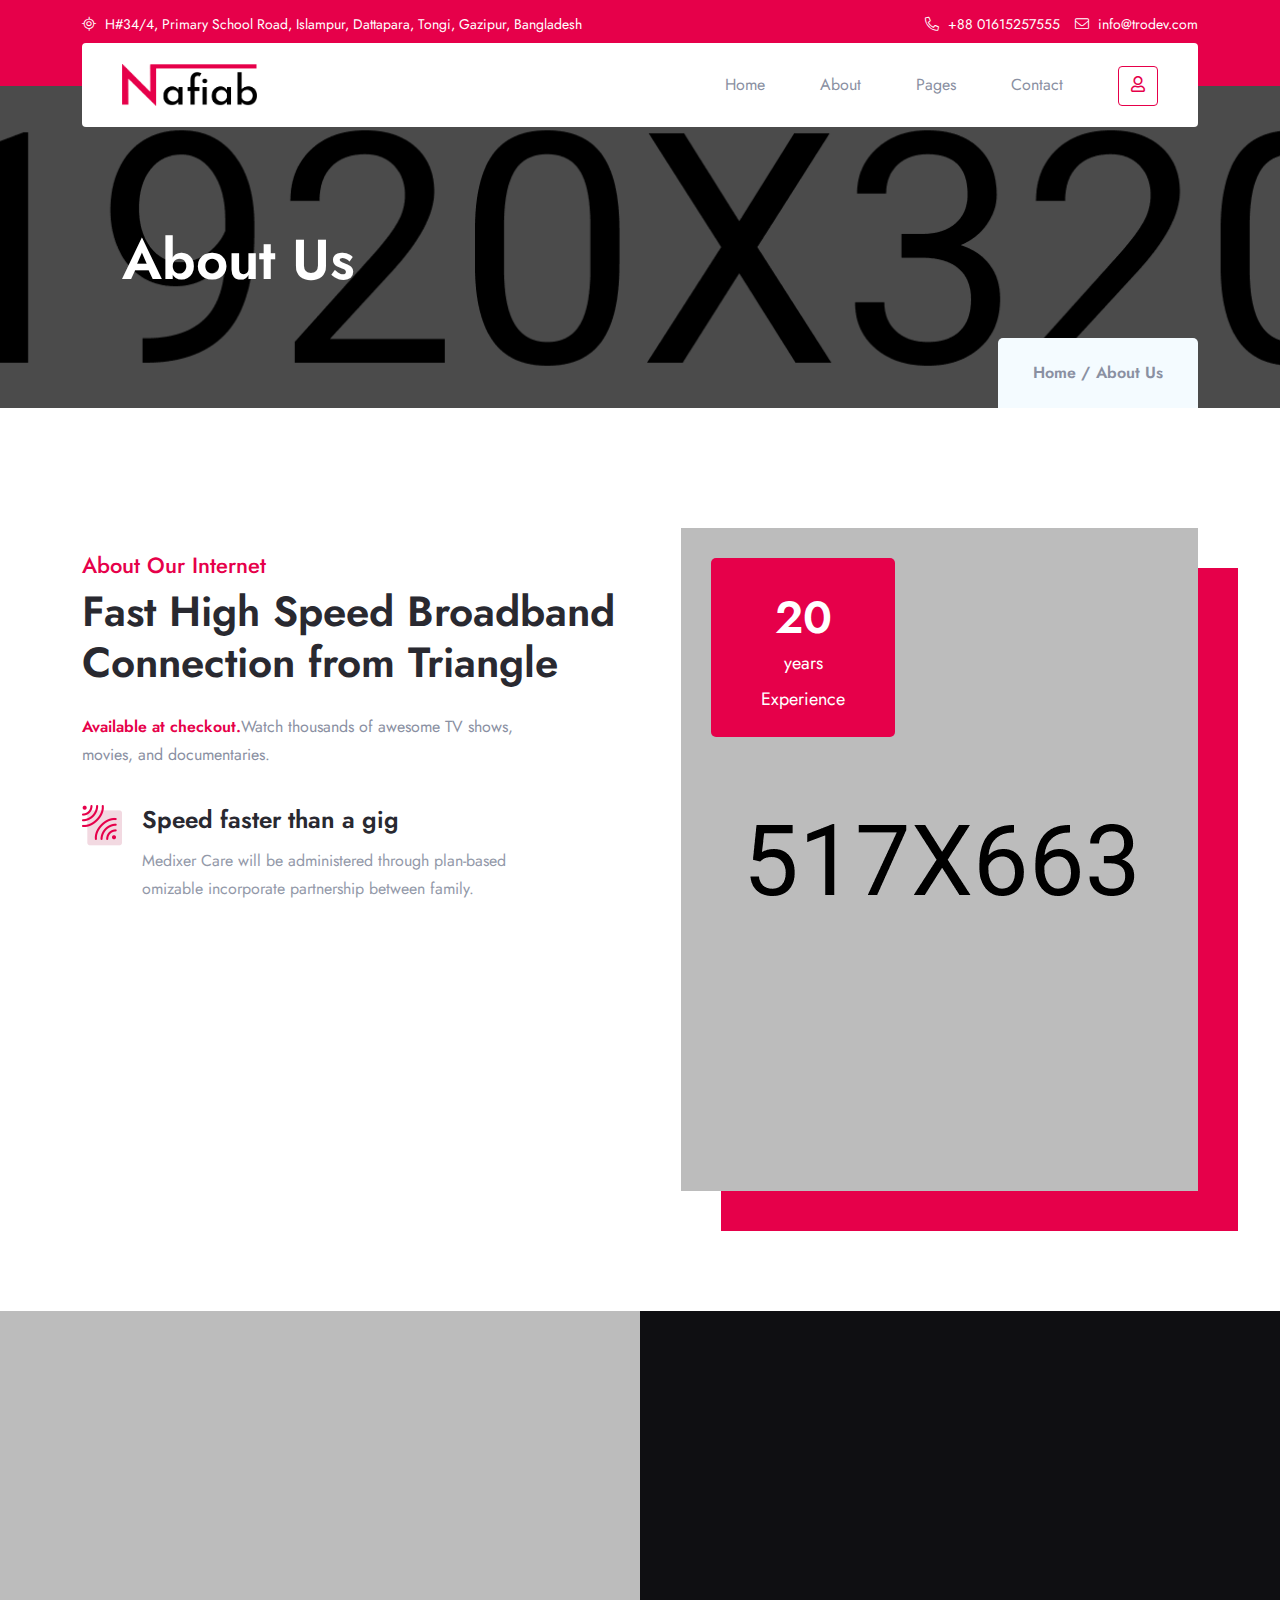
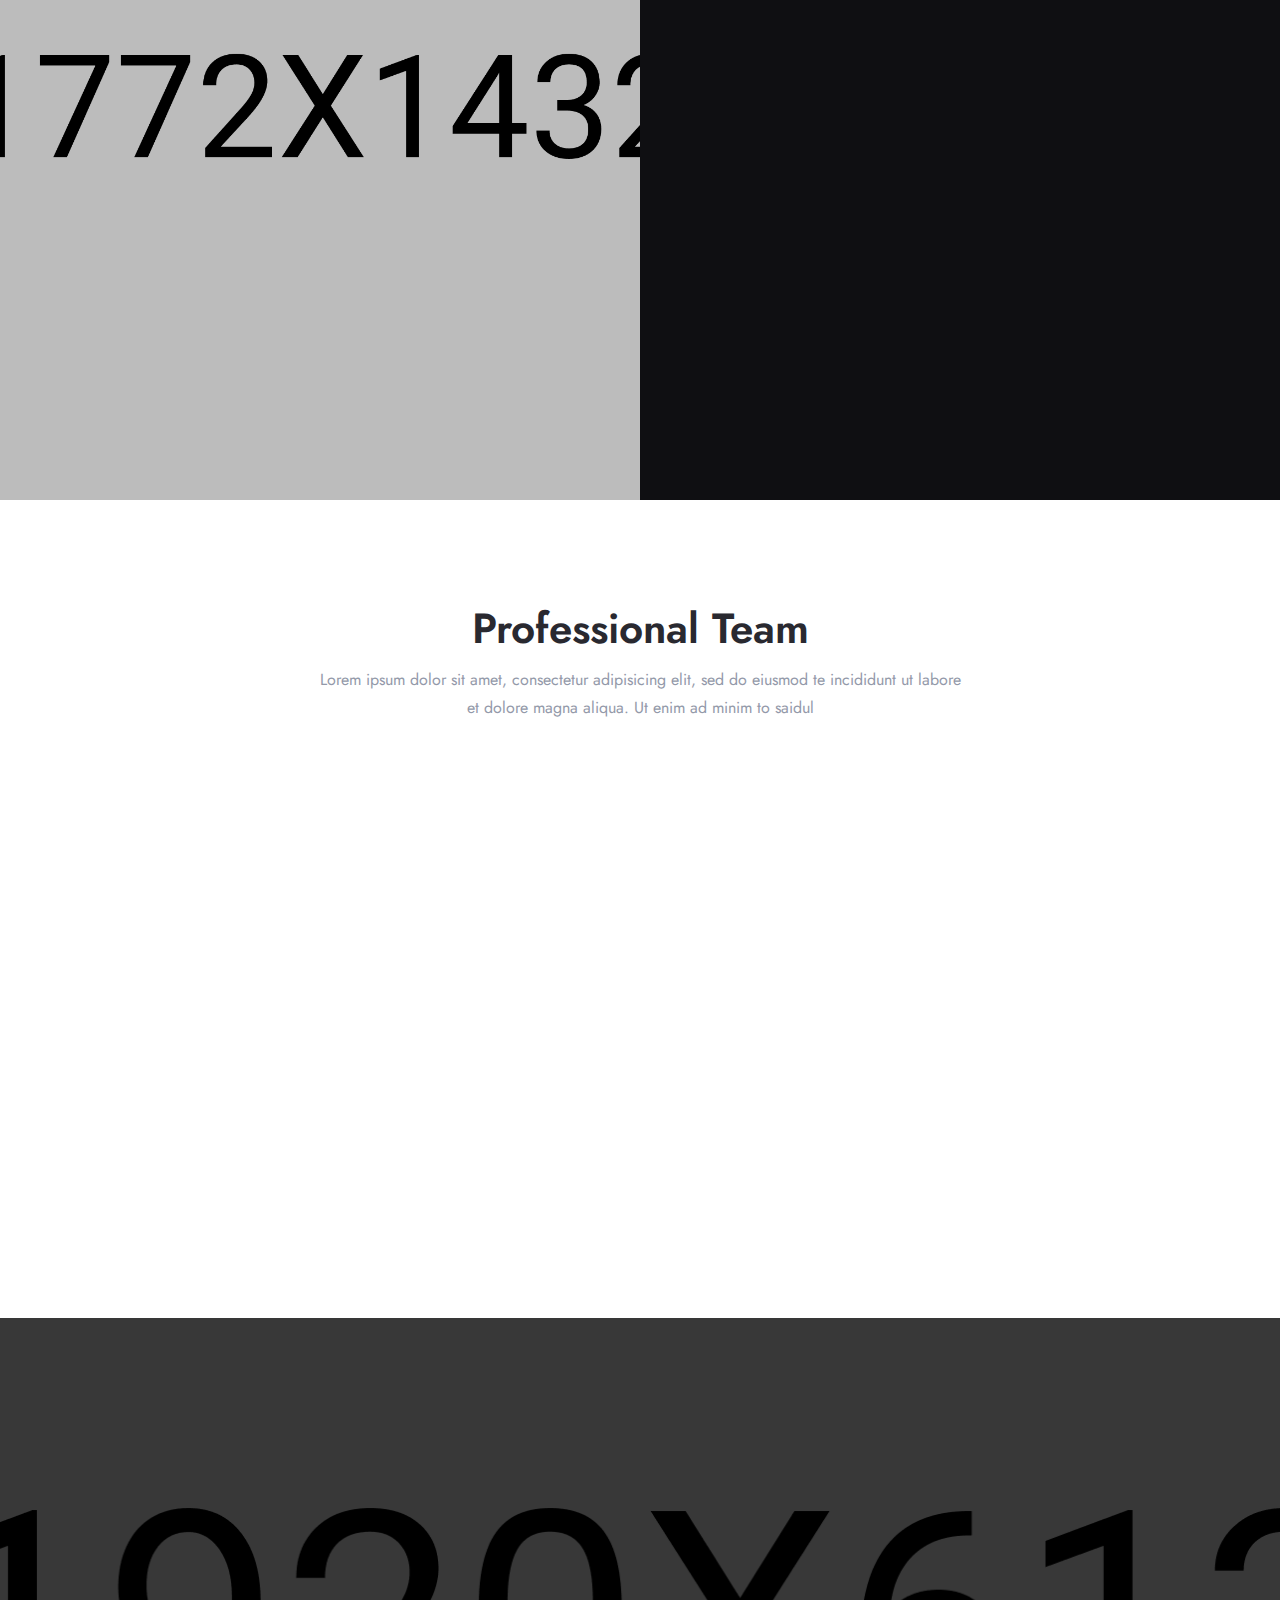
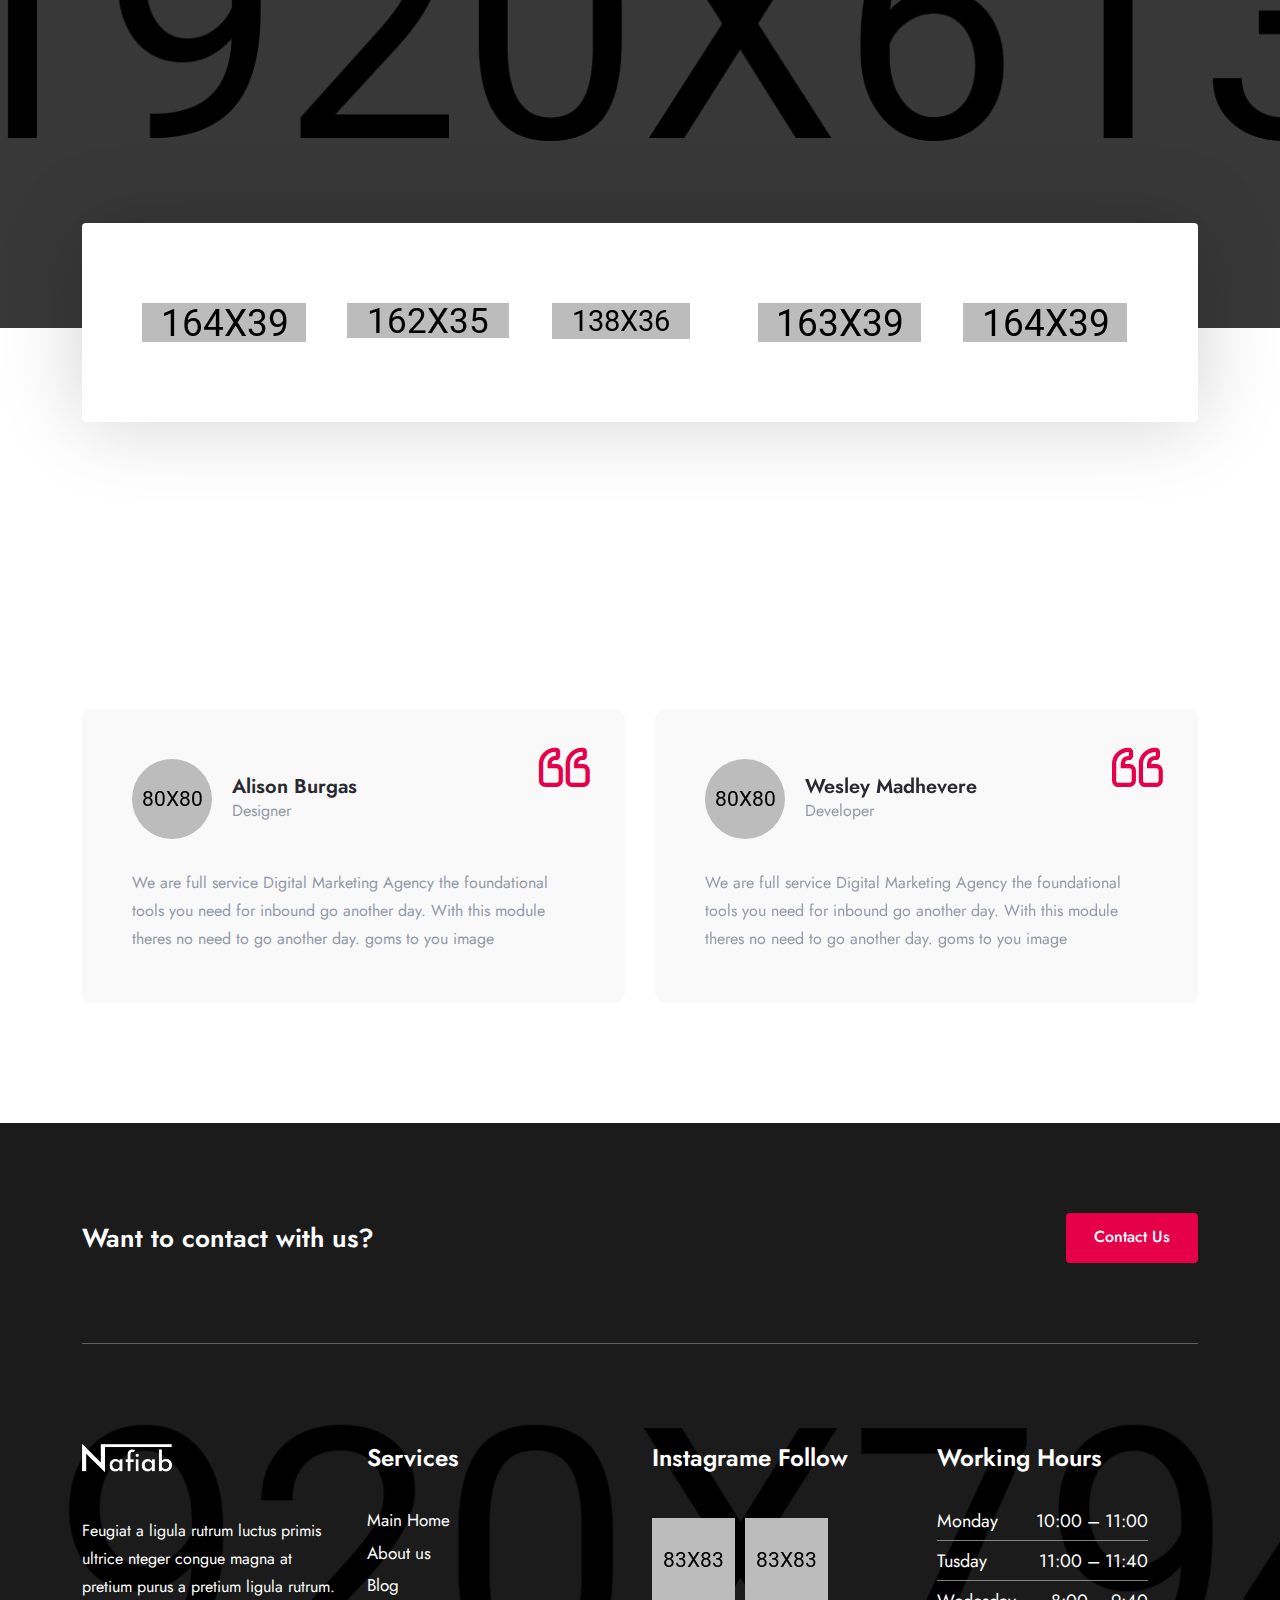
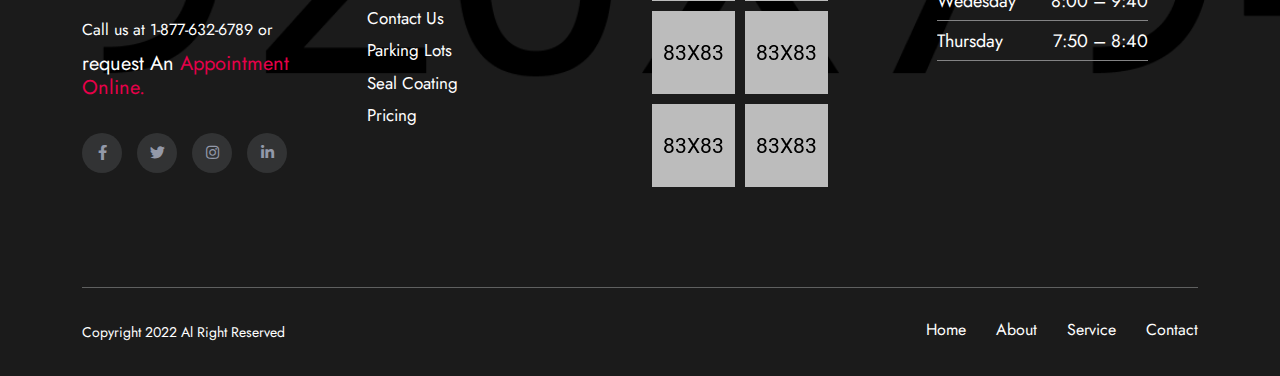
==== commit 45a4eb68: "navbar updated for all" ====
--- a/about.html
+++ b/about.html
@@ -27,106 +27,107 @@
       <link rel="stylesheet" href="assets/css/main.css">
    </head>
    <body>
-      <!-- header area start -->
-         <header class="header-area header-1">
-            <div class="ba-header-top-area bg-theme">
-               <div class="container">
-                  <div class="ba-header-top-content">
-                     <div class="row">
-                        <div class="col-xxl-6 col-xl-6 col-lg-6 col-md-6">
-                           <a href="https://goo.gl/maps/qo6NG3ZXbN6bbev69" class="ba-header-top-list">
-                              <i class="fal fa-location"></i>
-                              <span>1901 Thornridge Cir. Shiloh, Hawaii 81063</span>
-                           </a>
-                        </div>
-                        <div class="col-xxl-6 col-xl-6 col-lg-6 col-md-6">
-                           <div class="text-center text-md-end ba-header-top-right">
-                              <a href="tel:98(000)-96302" class="ba-header-top-list">
-                                 <i class="fal fa-phone-alt"></i>
-                                 <span>+98(000)-96302</span>
-                              </a>
-                              <a href="mailto:info125@gmail.com" class="ba-header-top-list">
-                                 <i class="fal fa-envelope"></i>
-                                 <span>info125@gmail.com</span>
-                              </a>
-                           </div>
-                        </div>
-                     </div>
-                  </div>
-               </div>
-            </div>
-            <div class="ba-header-nav-area">
-               <div class="container style-2">
-                  <div class="ba-header-nav-inner">
-                     <div class="row align-items-center">
-                        <div class="col-xxl-4 col-6 col-xl-4 col-lg-3 col-md-6">
-                           <div class="ba-header-logo">
-                              <a href="index.html">
-                                 <img src="assets/img/logo/logo.png" alt="">
-                              </a>
-                           </div>
-                        </div>
-                        <div class="col-xxl-8 col-xl-8 col-lg-9 d-none d-lg-block">
-                           <div class="ba-header-nav-wrapper text-end">
-                              <nav class="ba-header-nav-menu" id="mobile-menu">
-                                 <ul> 
-                                    <li class="active">
-                                       <a href="index.html">Home</a>
-                                       <ul class="submenu">
-                                          <li><a href="index.html">Home 01</a></li>
-                                          <li><a href="index-2.html">Home 02</a></li>
-                                       </ul>
-                                    </li>
-                                    <li>
-                                       <a href="about.html">About</a>
-                                    </li>
-                                    <li>
+         <!-- header area start -->
+   <header class="header-area header-1">
+      <div class="ba-header-top-area bg-theme">
+         <div class="container">
+            <div class="ba-header-top-content">
+               <div class="row">
+                  <div class="col-xxl-6 col-xl-6 col-lg-6 col-md-6">
+                     <a href="https://goo.gl/maps/qo6NG3ZXbN6bbev69" target="_blank" class="ba-header-top-list">
+                        <i class="fal fa-location"></i>
+                        <span>H#34/4, Primary School Road, Islampur, Dattapara, Tongi, Gazipur, Bangladesh</span>
+                     </a>
+                  </div>
+                  <div class="col-xxl-6 col-xl-6 col-lg-6 col-md-6">
+                     <div class="text-center text-md-end ba-header-top-right">
+                        <a href="tel:98(000)-96302" class="ba-header-top-list">
+                           <i class="fal fa-phone-alt"></i>
+                           <span> +88 01615257555</span>
+                        </a>
+                        <a href="mailto:info125@gmail.com" class="ba-header-top-list">
+                           <i class="fal fa-envelope"></i>
+                           <span>info@trodev.com</span>
+                        </a>
+                     </div>
+                  </div>
+               </div>
+            </div>
+         </div>
+      </div>
+      <div class="ba-header-nav-area">
+         <div class="container style-2">
+            <div class="ba-header-nav-inner">
+               <div class="row align-items-center">
+                  <div class="col-xxl-4 col-6 col-xl-4 col-lg-3 col-md-6">
+                     <div class="ba-header-logo">
+                        <a href="index.html">
+                           <img src="assets/img/logo/logo.png" alt="">
+                        </a>
+                     </div>
+                  </div>
+                  <div class="col-xxl-8 col-xl-8 col-lg-9 d-none d-lg-block">
+                     <div class="ba-header-nav-wrapper text-end">
+                        <nav class="ba-header-nav-menu" id="mobile-menu">
+                           <ul>
+                              <li>
+                                 <a href="index-2.html">Home</a>
+                              </li>
+                              <li>
+                                 <a href="about.html">About</a>
+                              </li>
+                              <!-- <li>
                                        <a href="blog.html">Blog</a>
                                        <ul class="submenu">
                                           <li><a href="blog.html">Blog</a></li>
                                           <li><a href="blog-details.html">Blog Details</a></li>
                                        </ul>
-                                    </li>
-                                    <li>
-                                       <a href="#0">Pages</a>
-                                       <ul class="submenu">
-                                          <li><a href="error.html">Error</a></li>
-                                          <li><a href="faq.html">Faq</a></li>
-                                          <li><a href="pricing.html">Pricing</a></li>
-                                          <li><a href="service.html">Service</a></li>
-                                          <li><a href="service-details.html">Service Details</a></li>
-                                          <li><a href="team.html">Team</a></li>
-                                          <li><a href="team-details.html">Team Details</a></li>
-                                       </ul>
-                                    </li>
-                                    <li>
-                                       <a href="contact.html">Contact</a>
-                                    </li>
+                                    </li> -->
+                              <li>
+                                 <a href="#0">Pages</a>
+                                 <ul class="submenu">
+                                    <!-- <li><a href="error.html">Error</a></li> -->
+                                    <li><a href="pricing.html">Pricing</a></li>
+                                    <li><a href="service.html">Service</a></li>
+                                    <!-- <li><a href="service-details.html">Service Details</a></li> -->
+                                    <li><a href="team.html">Team</a></li>
+                                    <li><a href="faq.html">Faq</a></li>
+                                    <!-- <li><a href="team-details.html">Team Details</a></li> -->
                                  </ul>
-                              </nav>
-                              <div class="ba-header-right-actions pl-50">
-                                 <button class="ba-header-right-link ba-header-search-btn"><i class="fal fa-search"></i></button>
-                                 <a class="ba-header-right-link" href="contact.html"><i class="fal fa-user"></i></a>
-                              </div>
-                           </div>
-                        </div>
-                        <div class="col-md-6 col-6 d-lg-none">
-                           <div class="ba-header-right-actions text-end d-block">
-                              <div class="d-none d-md-inline-block">
-                                 <button class="ba-header-right-link ba-header-search-btn"><i class="fal fa-search"></i></button>
-                                 <a class="ba-header-right-link" href="contact.html"><i class="fal fa-user"></i></a>
-                              </div>
-                              <a class="ba-header-right-link ba-header-sidebar-action" href="#0"><i class="fal fa-bars"></i></a>
-                           </div>
-                        </div>
-                     </div>
-                  </div>
-               </div>
-            </div>
-         </header>
-      <!-- header area end -->
-      <!-- header search start -->
-      <div class="ba-search-popup">
+                              </li>
+                              <li>
+                                 <a href="contact.html">Contact</a>
+                              </li>
+                           </ul>
+                        </nav>
+                        <div class="ba-header-right-actions pl-50">
+                           <!-- <button class="ba-header-right-link ba-header-search-btn"><i class="fal fa-search"></i></button> -->
+                           <a class="ba-header-right-link" href="index-2.html"><i class="fal fa-user"></i></a>
+                        </div>
+                     </div>
+                  </div>
+                  <div class="col-md-6 col-6 d-lg-none">
+                     <div class="ba-header-right-actions text-end d-block">
+                        <div class="d-none d-md-inline-block">
+                           <button class="ba-header-right-link ba-header-search-btn"><i
+                                 class="fal fa-search"></i></button>
+                           <a class="ba-header-right-link" href="contact.html"><i class="fal fa-user"></i></a>
+                        </div>
+
+                        <a class="ba-header-right-link ba-header-sidebar-action" href="index-2.html"><i
+                              class="fal fa-user"></i></a>
+                        <a class="ba-header-right-link ba-header-sidebar-action" href="#0"><i
+                              class="fal fa-bars"></i></a>
+                     </div>
+                  </div>
+               </div>
+            </div>
+         </div>
+      </div>
+   </header>
+   <!-- header area end -->
+   <!-- header search start -->
+   <!-- <div class="ba-search-popup">
          <div class="ba-color-layer"></div>
          <div class="ba-search-popup-inner">
             <form action="#">
@@ -134,75 +135,72 @@
                <button type="submit"><i class="fal fa-search"></i></button>
             </form>
          </div>
+      </div> -->
+   <!-- header search end -->
+   <!-- <div class="overlay"></div> -->
+   <!-- sidebar area start -->
+   <div class="ba-sidebar-area">
+      <div class="ba-sidebar-inner">
+         <div class="ba-sidebar-top">
+            <nav>
+               <div class="nav nav-tabs" id="ba-sidebar-nav" role="tablist">
+                  <button class="nav-link active" id="ba-sidebar-nav-1" data-bs-toggle="tab"
+                     data-bs-target="#sidebar-nav-1-control" type="button" role="tab"
+                     aria-controls="sidebar-nav-1-control" aria-selected="true">Menu</button>
+                  <!-- <button class="nav-link" id="ba-sidebar-nav-2" data-bs-toggle="tab" data-bs-target="#sidebar-nav-2-control" type="button" role="tab" aria-controls="sidebar-nav-2-control" aria-selected="false">Info</button> -->
+               </div>
+            </nav>
+         </div>
+         <div class="ba-sidebar-content">
+            <div class="tab-content" id="nav-tabContent">
+               <div class="tab-pane fade show active" id="sidebar-nav-1-control" role="tabpanel"
+                  aria-labelledby="ba-sidebar-nav-1">
+                  <div class="ba-sidebar-nav-content">
+                     <div class="ba-sidebar-logo-action-wrapper">
+                        <div class="row align-items-center">
+                           <div class="col-md-6 col-7">
+                              <div class="logo">
+                                 <a href="index.html"><img src="assets/img/logo/logo.png" alt=""></a>
+                              </div>
+                           </div>
+                           <div class="col-md-6 col-5">
+                              <div class="action">
+                                 <div class="text-end">
+                                    <button class="ba-header-sidebar-action-close"><i class="fal fa-times"></i></button>
+                                 </div>
+                              </div>
+                           </div>
+                        </div>
+                     </div>
+                     <div class="ba-sidebar-navigation-main">
+                        <div class="mobile-menu"></div>
+                     </div>
+                  </div>
+               </div>
+               <div class="tab-pane fade" id="sidebar-nav-2-control" role="tabpanel" aria-labelledby="ba-sidebar-nav-2">
+                  <div class="ba-sidebar-info-content">
+                     <div class="ba-sidebar-logo-action-wrapper">
+                        <div class="row align-items-center">
+                           <div class="col-md-6 col-7">
+                              <div class="logo">
+                                 <a href="index.html"><img src="assets/img/logo/logo.png" alt=""></a>
+                              </div>
+                           </div>
+                           <div class="col-md-6 col-5">
+                              <div class="action">
+                                 <div class="text-end">
+                                    <button class="ba-header-sidebar-action-close"><i class="fal fa-times"></i></button>
+                                 </div>
+                              </div>
+                           </div>
+                        </div>
+                     </div>
+                  </div>
+               </div>
+            </div>
+         </div>
       </div>
-      <!-- header search end -->
-      <div class="overlay"></div>
-      <!-- sidebar area start -->
-      <div class="ba-sidebar-area">
-         <div class="ba-sidebar-inner">
-            <div class="ba-sidebar-top">
-               <nav>
-                  <div class="nav nav-tabs" id="ba-sidebar-nav" role="tablist">
-                  <button class="nav-link active" id="ba-sidebar-nav-1" data-bs-toggle="tab" data-bs-target="#sidebar-nav-1-control" type="button" role="tab" aria-controls="sidebar-nav-1-control" aria-selected="true">Menu</button>
-                  <button class="nav-link" id="ba-sidebar-nav-2" data-bs-toggle="tab" data-bs-target="#sidebar-nav-2-control" type="button" role="tab" aria-controls="sidebar-nav-2-control" aria-selected="false">Info</button>
-                  </div>
-               </nav>
-            </div>
-            <div class="ba-sidebar-content">
-               <div class="tab-content" id="nav-tabContent">
-                  <div class="tab-pane fade show active" id="sidebar-nav-1-control" role="tabpanel" aria-labelledby="ba-sidebar-nav-1">
-                     <div class="ba-sidebar-nav-content">
-                        <div class="ba-sidebar-logo-action-wrapper">
-                           <div class="row align-items-center">
-                              <div class="col-md-6 col-7">
-                                 <div class="logo">
-                                    <a href="index.html"><img src="assets/img/logo/logo.png" alt=""></a>
-                                 </div>
-                              </div>
-                              <div class="col-md-6 col-5">
-                                 <div class="action">
-                                    <div class="text-end">
-                                       <button class="ba-header-sidebar-action-close"><i class="fal fa-times"></i></button>
-                                    </div>
-                                 </div>
-                              </div>
-                           </div>
-                        </div>
-                        <div class="ba-sidebar-navigation-main">
-                           <div class="mobile-menu"></div>
-                        </div>
-                     </div>
-                  </div>
-                  <div class="tab-pane fade" id="sidebar-nav-2-control" role="tabpanel" aria-labelledby="ba-sidebar-nav-2">
-                     <div class="ba-sidebar-info-content">
-                        <div class="ba-sidebar-logo-action-wrapper">
-                           <div class="row align-items-center">
-                              <div class="col-md-6 col-7">
-                                 <div class="logo">
-                                    <a href="index.html"><img src="assets/img/logo/logo.png" alt=""></a>
-                                 </div>
-                              </div>
-                              <div class="col-md-6 col-5">
-                                 <div class="action">
-                                    <div class="text-end">
-                                       <button class="ba-header-sidebar-action-close"><i class="fal fa-times"></i></button>
-                                    </div>
-                                 </div>
-                              </div>
-                           </div>
-                        </div>
-                        <p>We must explain to you how all seds this mistakens idea off denouncing pleasures and praising pain was born and I will give you a completed accounts of the system and expound.</p>
-                        <button type="submit" class="ba-submit-btn">Contact Us</button>
-                        <div class="ba-header-right-actions text-end mt-35">
-                           <button class="ba-header-right-link ba-header-search-btn"><i class="fal fa-search"></i></button>
-                              <a class="ba-header-right-link" href="index.html"><i class="fal fa-user"></i></a>
-                        </div>
-                     </div>
-                  </div>
-               </div>
-            </div>
-         </div>
-      </div>
+   </div>
       <!-- sidebar area end -->
       <main>
         <!-- breadcrumb area start -->
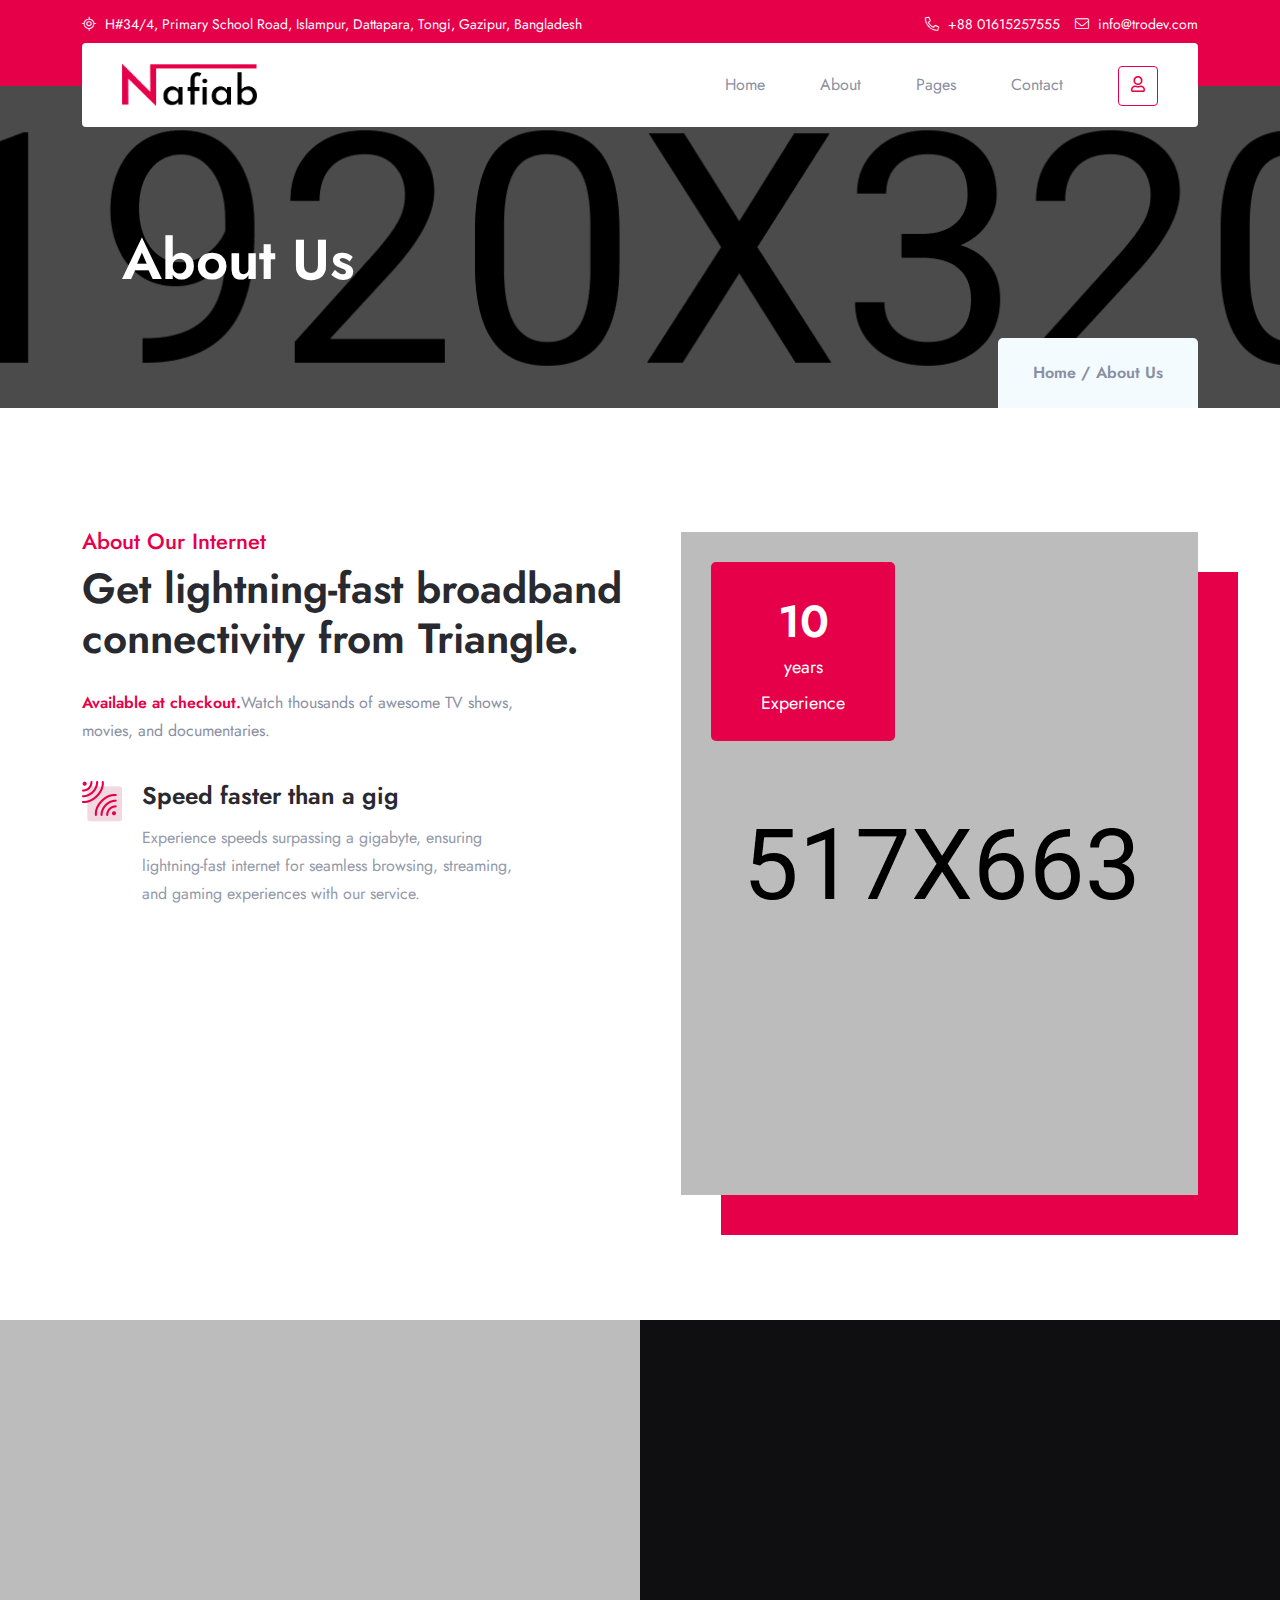
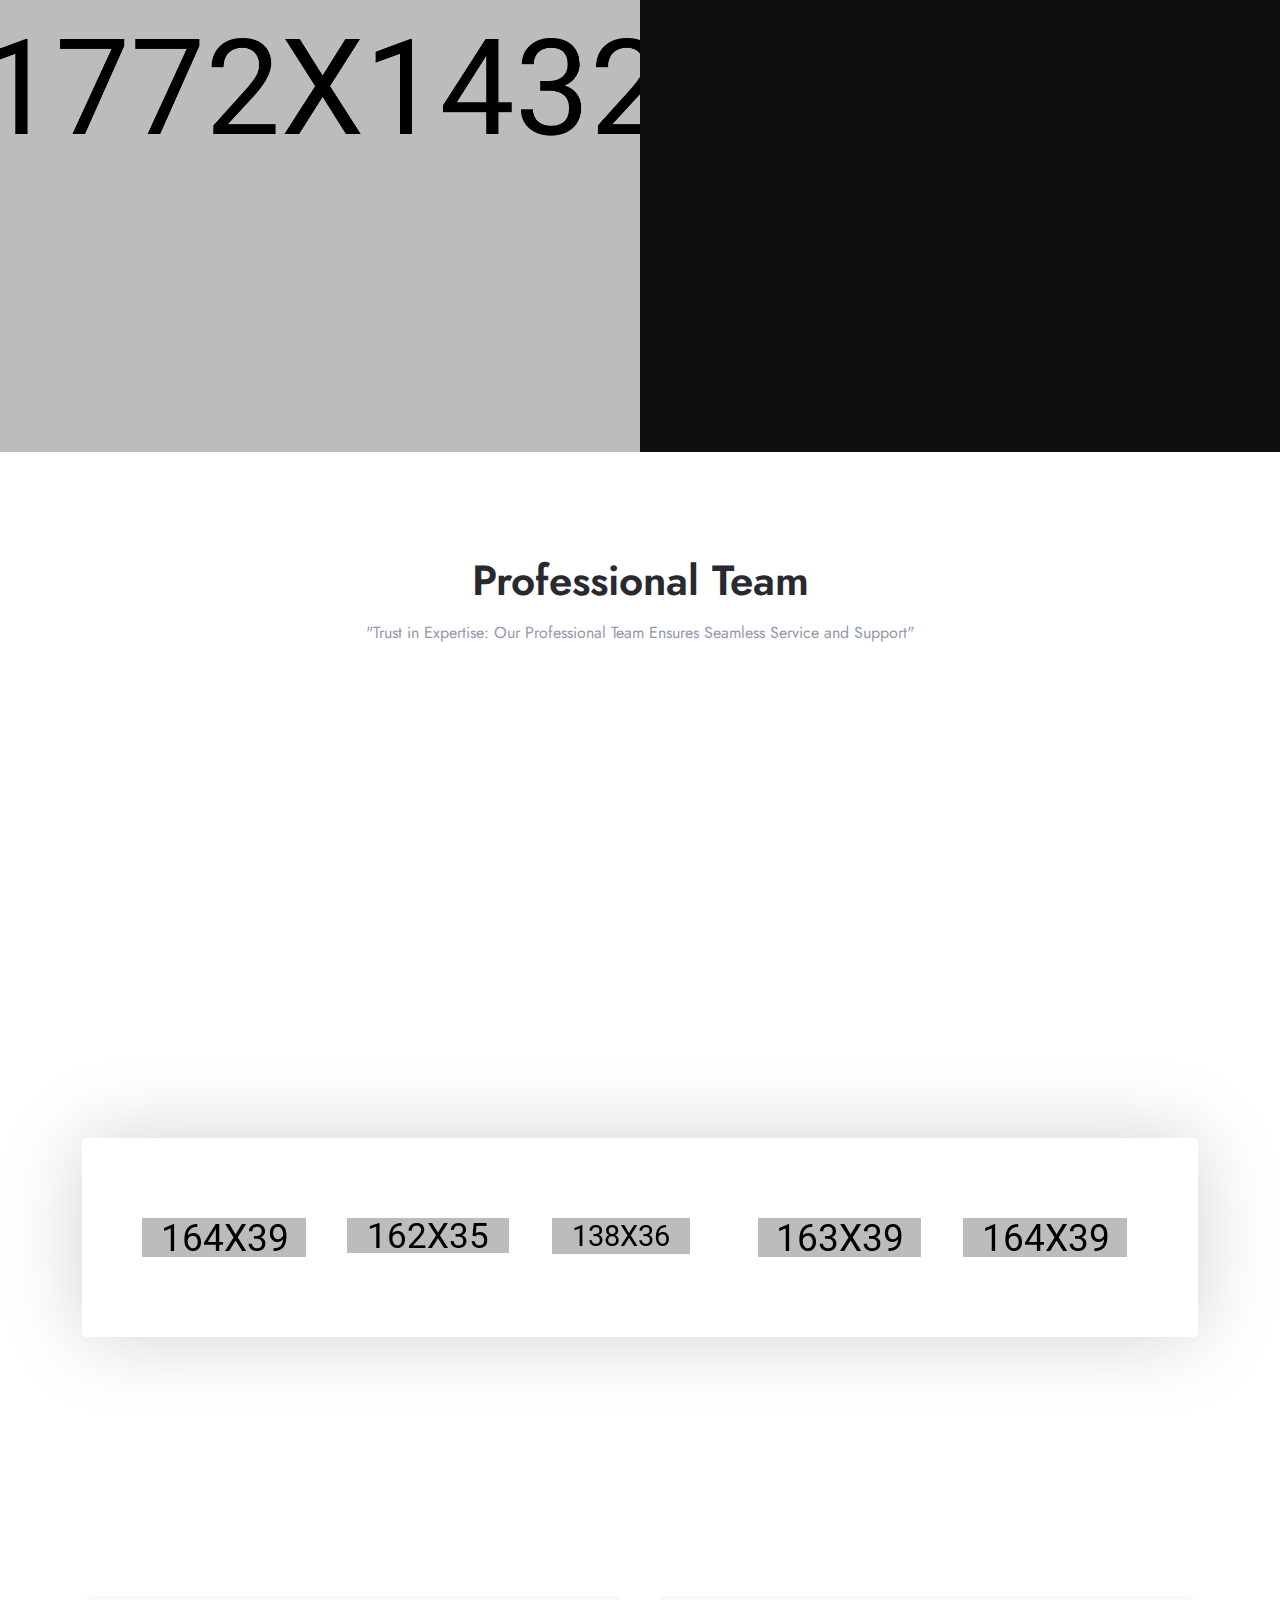
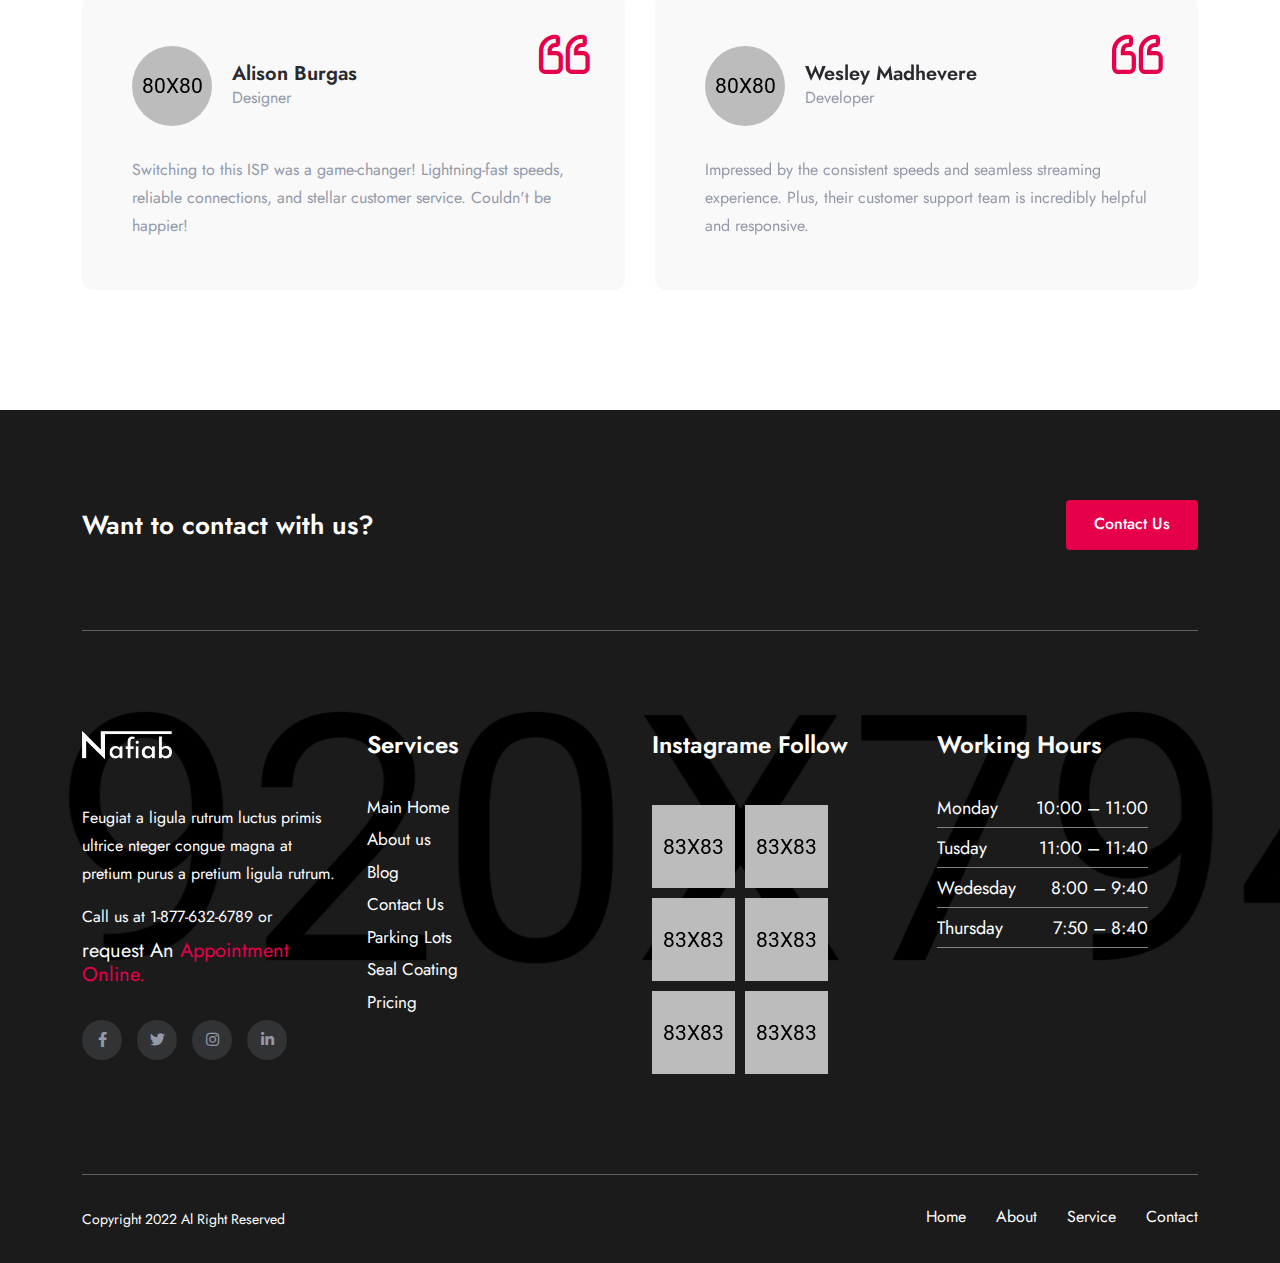
==== commit da0dfa08: "about page updated" ====
--- a/about.html
+++ b/about.html
@@ -1,33 +1,34 @@
 <!doctype html>
 <html class="no-js" lang="zxx">
-   
+
 <head>
-      <meta charset="utf-8">
-      <meta http-equiv="x-ua-compatible" content="ie=edge">
-      <title>Nafiab - Broadband & Internet HTML Template</title>
-      <meta name="description" content="">
-      <meta name="viewport" content="width=device-width, initial-scale=1">
-      <!-- Place favicon.ico in the root directory -->
-      <link rel="shortcut icon" type="image/x-icon" href="assets/img/favicon.png">
-      <!-- CSS here -->
-      <link rel="stylesheet" href="assets/css/bootstrap.min.css">
-      <link rel="stylesheet" href="assets/css/meanmenu.css">
-      <link rel="stylesheet" href="assets/css/animate.min.css">
-      <link rel="stylesheet" href="assets/css/cursor.css">
-      <link rel="stylesheet" href="assets/css/owl.carousel.min.css">
-      <link rel="stylesheet" href="assets/css/jarallex.css">
-      <link rel="stylesheet" href="assets/css/swiper-bundle.css">
-      <link rel="stylesheet" href="assets/css/backToTop.css">
-      <link rel="stylesheet" href="assets/css/flaticon.css">
-      <link rel="stylesheet" href="assets/css/magnific-popup.css">
-      <link rel="stylesheet" href="assets/css/odometer-theme-default.css">
-      <link rel="stylesheet" href="assets/css/nice-select.css">
-      <link rel="stylesheet" href="assets/css/fontAwesome5Pro.css">
-      <link rel="stylesheet" href="assets/css/default.css">
-      <link rel="stylesheet" href="assets/css/main.css">
-   </head>
-   <body>
-         <!-- header area start -->
+   <meta charset="utf-8">
+   <meta http-equiv="x-ua-compatible" content="ie=edge">
+   <title>Nafiab - Broadband & Internet HTML Template</title>
+   <meta name="description" content="">
+   <meta name="viewport" content="width=device-width, initial-scale=1">
+   <!-- Place favicon.ico in the root directory -->
+   <link rel="shortcut icon" type="image/x-icon" href="assets/img/favicon.png">
+   <!-- CSS here -->
+   <link rel="stylesheet" href="assets/css/bootstrap.min.css">
+   <link rel="stylesheet" href="assets/css/meanmenu.css">
+   <link rel="stylesheet" href="assets/css/animate.min.css">
+   <link rel="stylesheet" href="assets/css/cursor.css">
+   <link rel="stylesheet" href="assets/css/owl.carousel.min.css">
+   <link rel="stylesheet" href="assets/css/jarallex.css">
+   <link rel="stylesheet" href="assets/css/swiper-bundle.css">
+   <link rel="stylesheet" href="assets/css/backToTop.css">
+   <link rel="stylesheet" href="assets/css/flaticon.css">
+   <link rel="stylesheet" href="assets/css/magnific-popup.css">
+   <link rel="stylesheet" href="assets/css/odometer-theme-default.css">
+   <link rel="stylesheet" href="assets/css/nice-select.css">
+   <link rel="stylesheet" href="assets/css/fontAwesome5Pro.css">
+   <link rel="stylesheet" href="assets/css/default.css">
+   <link rel="stylesheet" href="assets/css/main.css">
+</head>
+
+<body>
+   <!-- header area start -->
    <header class="header-area header-1">
       <div class="ba-header-top-area bg-theme">
          <div class="container">
@@ -143,12 +144,12 @@
       <div class="ba-sidebar-inner">
          <div class="ba-sidebar-top">
             <nav>
-               <div class="nav nav-tabs" id="ba-sidebar-nav" role="tablist">
+               <!-- <div class="nav nav-tabs" id="ba-sidebar-nav" role="tablist">
                   <button class="nav-link active" id="ba-sidebar-nav-1" data-bs-toggle="tab"
                      data-bs-target="#sidebar-nav-1-control" type="button" role="tab"
                      aria-controls="sidebar-nav-1-control" aria-selected="true">Menu</button>
-                  <!-- <button class="nav-link" id="ba-sidebar-nav-2" data-bs-toggle="tab" data-bs-target="#sidebar-nav-2-control" type="button" role="tab" aria-controls="sidebar-nav-2-control" aria-selected="false">Info</button> -->
-               </div>
+                  <button class="nav-link" id="ba-sidebar-nav-2" data-bs-toggle="tab" data-bs-target="#sidebar-nav-2-control" type="button" role="tab" aria-controls="sidebar-nav-2-control" aria-selected="false">Info</button>
+               </div> -->
             </nav>
          </div>
          <div class="ba-sidebar-content">
@@ -201,34 +202,38 @@
          </div>
       </div>
    </div>
-      <!-- sidebar area end -->
-      <main>
-        <!-- breadcrumb area start -->
-        <div class="ba-breadcrumb-area bg-default ba-breadcrumb-reverce-space has-breadcrumb-overlay " data-background="assets/img/bg/breadcrumb.jpg">
-            <div class="container style-2">
-                <div class="ba-breadcrumb-inner-wrapper pl-40 pt-140 pb-115 pr-40 p-rel">
-                  <h1 class="ba-breadcrumb-title">About Us</h1>
-                  <div class="ba-breadcrumb-navs ba-breadcrumb-navs-has-pos">
-                     <a href="index.html">Home</a>
-                     <span class="current">About Us</span>
-                  </div>
-                </div>
-            </div>
-        </div>
-        <!-- breadcrumb area end -->
-        <!-- about area start -->
-        <div class="about-area-2 pt-120 pb-120">
+   <!-- sidebar area end -->
+   <main>
+      <!-- breadcrumb area start -->
+      <div class="ba-breadcrumb-area bg-default ba-breadcrumb-reverce-space has-breadcrumb-overlay "
+         data-background="assets/img/bg/breadcrumb.jpg">
+         <div class="container style-2">
+            <div class="ba-breadcrumb-inner-wrapper pl-40 pt-140 pb-115 pr-40 p-rel">
+               <h1 class="ba-breadcrumb-title">About Us</h1>
+               <div class="ba-breadcrumb-navs ba-breadcrumb-navs-has-pos">
+                  <a href="index.html">Home</a>
+                  <span class="current">About Us</span>
+               </div>
+            </div>
+         </div>
+      </div>
+      <!-- breadcrumb area end -->
+      <!-- about area start -->
+      <div class="about-area-2 pt-120 pb-120">
          <div class="container">
             <div class="row align-items-center">
                <div class="col-xxl-6 col-xl-6">
                   <div class="ba-about-right-wrapper pt-30 pb-50 pb-xl-0 mb-50">
                      <div class="ba-section-title-wrapper pb-25">
                         <h5 class="ba-section-subtitle wow fadeInUp" data-wow-delay=".1s">About Our Internet</h5>
-                        <h3 class="ba-section-title wow fadeInUp" data-wow-delay=".2s">Fast High Speed Broadband <br>Connection from Triangle</h3>
+                        <h3 class="ba-section-title wow fadeInUp" data-wow-delay=".2s">
+                           Get lightning-fast broadband connectivity from Triangle.
+                        </h3>
                      </div>
                      <div class="ba-about-right-content">
                         <div class="text wow fadeInUp" data-wow-delay=".3s">
-                           <p> <a href="contact.html">Available at checkout.</a>Watch thousands of awesome TV shows,<br> movies, and documentaries.</p>
+                           <p> <a href="contact.html">Available at checkout.</a>Watch thousands of awesome TV shows,<br>
+                              movies, and documentaries.</p>
                         </div>
                      </div>
                      <div class="ba-about-right-list pr-95">
@@ -239,7 +244,7 @@
                               </div>
                               <div class="content">
                                  <h4 class="title">Speed faster than a gig</h4>
-                                 <p>Medixer Care will be administered through plan-based omizable incorporate partnership between family.</p>
+                                 <p>Experience speeds surpassing a gigabyte, ensuring lightning-fast internet for seamless browsing, streaming, and gaming experiences with our service.</p>
                               </div>
                            </li>
                            <li class="wow fadeInUp" data-wow-delay=".5s">
@@ -248,7 +253,7 @@
                               </div>
                               <div class="content">
                                  <h4 class="title">Protect your devices</h4>
-                                 <p>Medixer Care will be administered through plan-based omizable incorporate partnership between family.</p>
+                                 <p>Safeguard your devices with our comprehensive protection services, ensuring your digital assets are secure from online threats and breaches.</p>
                               </div>
                            </li>
                         </ul>
@@ -263,179 +268,181 @@
                      <div class="ba-about-right-img-box-2 d-inline-block">
                         <img src="assets/img/about/about-3.png" alt="">
                         <div class="ba-about-right-count-box-2 has-pos">
-                           <p class="title"><span class="count">20</span> years<br> Experience</p>
-                        </div>
-                     </div>
-                  </div>
-               </div>
-            </div>
-         </div>
-        </div>
-        <!-- about area end -->
-        <!-- like us area start -->
-        <div class="like-us-area p-rel pt-100 pb-110" data-bg-color="#0F0F12">
-            <div class="ba-like-us-section-img-50">
-               <img src="assets/img/about/like-us.jpg" alt="about image">
-            </div>
-            <div class="container">
-               <div class="row justify-content-end">
-                  <div class="col-xxl-6 col-xl-6 col-lg-12">
-                     <div class="pl-50 ba-like-content-space">
-                        <div class="ba-like-us-content">
-                           <h2 class="ba-like-us-title white-text mb-15 wow fadeInUp" data-wow-delay=".1s">We Deliver The Best To
-                              Networking Devices</h2>
-                           <p class="soft-white-text mb-40 wow fadeInUp" data-wow-delay=".2s">Lorem ipsum dolor sit amet, consectetur adipisicing elit sed do<br> eiusmod tempor incididunt ut labore et</p>
-                           <div class="ba-like-list-wrapper pr-185">
-                              <ul>
-                                 <li class="wow fadeInUp" data-wow-delay=".3s">
-                                    <div class="icon soft-white-text pr-20">
-                                       <i class="fal fa-tv"></i>
-                                    </div>
-                                    <div class="content">
-                                       <h5 class="title white-text">Ultra HD Quality</h5>
-                                       <p class="soft-white-text">Lorem ipsum dolor sit amet, consecte adipisicing elit, sed do eiusmod tempor incid</p>
-                                    </div>
-                                 </li>
-                                 <li class="wow fadeInUp" data-wow-delay=".4s">
-                                    <div class="icon soft-white-text pr-20">
-                                       <i class="fal fa-wifi"></i>
-                                    </div>
-                                    <div class="content">
-                                       <h5 class="title white-text">Online channels</h5>
-                                       <p class="soft-white-text">Lorem ipsum dolor sit amet, consecte adipisicing elit, sed do eiusmod tempor incid</p>
-                                    </div>
-                                 </li>
-                                 <li class="wow fadeInUp" data-wow-delay=".5s">
-                                    <div class="icon soft-white-text pr-20">
-                                       <i class="fal fa-router"></i>
-                                    </div>
-                                    <div class="content">
-                                       <h5 class="title white-text">Fiber Internet</h5>
-                                       <p class="soft-white-text">Lorem ipsum dolor sit amet, consecte adipisicing elit, sed do eiusmod tempor incid</p>
-                                    </div>
-                                 </li>
-                              </ul>
-                           </div>
-                        </div>
-                     </div>
-                  </div>
-               </div>
-            </div>
-        </div>
-        <!-- like us area end -->
-        <!-- team area start -->
-        <div class="team-area pt-110 pb-120">
-            <div class="container">
-               <div class="row justify-content-center pb-60">
-                  <div class="col-xxl-6 col-xl-7 col-lg-9">
-                     <div class="ba-section-title-wrapper text-center">
-                        <h3 class="ba-section-title pb-12">Professional Team</h3>
-                        <p class="ba-mb-0">Lorem ipsum dolor sit amet, consectetur adipisicing elit, sed do eiusmod te incididunt ut labore et dolore magna aliqua. Ut enim ad minim to saidul </p>
-                     </div>
-                  </div>
-               </div>
-               <div class="row">
-                  <div class="col-xxl-3 col-xl-3 col-lg-4 col-md-6 mb-30 mb-xl-0">
-                     <div class="ba-team-card-box wow fadeInUp" data-wow-delay=".1s">
-                        <div class="image">
-                           <a href="team-details.html">
-                              <img src="assets/img/team/team-1.jpg" alt="">
-                           </a>
-                        </div>
-                        <div class="content text-center">
-                           <h5 class="ba-team-card-box-title"><a href="team-details.html">Mohammad Rizwan</a></h5>
-                           <a href="team-details.html" class="ba-team-card-box-designation">Marketing Officar</a>
-                           <div class="ba-team-card-box-social">
-                              <a href="#"><i class="fab fa-facebook-f"></i></a>
-                              <a href="#"><i class="fab fa-twitter"></i></a>
-                              <a href="#"><i class="fab fa-instagram"></i></a>
-                              <a href="#"><i class="fab fa-youtube"></i></a>
-                           </div>
-                        </div>
-                     </div>
-                  </div>
-                  <div class="col-xxl-3 col-xl-3 col-lg-4 col-md-6 mb-30 mb-xl-0">
-                     <div class="ba-team-card-box wow fadeInUp" data-wow-delay=".2s">
-                        <div class="image">
-                           <a href="team-details.html">
-                              <img src="assets/img/team/team-2.jpg" alt="">
-                           </a>
-                        </div>
-                        <div class="content text-center">
-                           <h5 class="ba-team-card-box-title"><a href="team-details.html">Alyssa Healy</a></h5>
-                           <a href="team-details.html" class="ba-team-card-box-designation">Web Developer</a>
-                           <div class="ba-team-card-box-social">
-                              <a href="#"><i class="fab fa-facebook-f"></i></a>
-                              <a href="#"><i class="fab fa-twitter"></i></a>
-                              <a href="#"><i class="fab fa-instagram"></i></a>
-                              <a href="#"><i class="fab fa-youtube"></i></a>
-                           </div>
-                        </div>
-                     </div>
-                  </div>
-                  <div class="col-xxl-3 col-xl-3 col-lg-4 col-md-6 mb-30 mb-xl-0">
-                     <div class="ba-team-card-box wow fadeInUp" data-wow-delay=".3s">
-                        <div class="image">
-                           <a href="team-details.html">
-                              <img src="assets/img/team/team-3.jpg" alt="">
-                           </a>
-                        </div>
-                        <div class="content text-center">
-                           <h5 class="ba-team-card-box-title"><a href="team-details.html">Mohammad Haris</a></h5>
-                           <a href="team-details.html" class="ba-team-card-box-designation">Developer</a>
-                           <div class="ba-team-card-box-social">
-                              <a href="#"><i class="fab fa-facebook-f"></i></a>
-                              <a href="#"><i class="fab fa-twitter"></i></a>
-                              <a href="#"><i class="fab fa-instagram"></i></a>
-                              <a href="#"><i class="fab fa-youtube"></i></a>
-                           </div>
-                        </div>
-                     </div>
-                  </div>
-                  <div class="col-xxl-3 col-xl-3 col-lg-4 col-md-6 mb-30 mb-xl-0">
-                     <div class="ba-team-card-box wow fadeInUp" data-wow-delay=".4s">
-                        <div class="image">
-                           <a href="team-details.html">
-                              <img src="assets/img/team/team-4.jpg" alt="">
-                           </a>
-                        </div>
-                        <div class="content text-center">
-                           <h5 class="ba-team-card-box-title"><a href="team-details.html">Natalie Sciver</a></h5>
-                           <a href="team-details.html" class="ba-team-card-box-designation">Manager </a>
-                           <div class="ba-team-card-box-social">
-                              <a href="#"><i class="fab fa-facebook-f"></i></a>
-                              <a href="#"><i class="fab fa-twitter"></i></a>
-                              <a href="#"><i class="fab fa-instagram"></i></a>
-                              <a href="#"><i class="fab fa-youtube"></i></a>
-                           </div>
-                        </div>
-                     </div>
-                  </div>
-               </div>
-            </div>
-        </div>
-        <!-- team area end -->
-        <!-- video area start -->
-        <div class="video-area bg-default pt-140 pt-140 pb-215" data-overlay="7" data-background="assets/img/bg/team.jpg">
-            <div class="container">
-               <div class="ba-video-content">
-                  <div class="text-center pb-55">
-                     <div class="ba-video-icon wow fadeInUp" data-wow-delay=".1s">
-                        <a href="https://www.youtube.com/watch?v=d3yOeNe2dMk" class="video-popup ba-video-icon-link">
-                           <i class="fas fa-play"></i>
+                           <p class="title"><span class="count">10</span> years<br> Experience</p>
+                        </div>
+                     </div>
+                  </div>
+               </div>
+            </div>
+         </div>
+      </div>
+      <!-- about area end -->
+      <!-- like us area start -->
+      <div class="like-us-area p-rel pt-100 pb-110" data-bg-color="#0F0F12">
+         <div class="ba-like-us-section-img-50">
+            <img src="assets/img/about/like-us.jpg" alt="about image">
+         </div>
+         <div class="container">
+            <div class="row justify-content-end">
+               <div class="col-xxl-6 col-xl-6 col-lg-12">
+                  <div class="pl-50 ba-like-content-space">
+                     <div class="ba-like-us-content">
+                        <h2 class="ba-like-us-title white-text mb-15 wow fadeInUp" data-wow-delay=".1s">We Deliver The
+                           Best To
+                           Networking Devices</h2>
+                        <p class="soft-white-text mb-40 wow fadeInUp" data-wow-delay=".2s">"Elevate Your Connectivity Experience with Top-Tier Networking Solutions"</p>
+                        <div class="ba-like-list-wrapper pr-185">
+                           <ul>
+                              <li class="wow fadeInUp" data-wow-delay=".3s">
+                                 <div class="icon soft-white-text pr-20">
+                                    <i class="fal fa-tv"></i>
+                                 </div>
+                                 <div class="content">
+                                    <h5 class="title white-text">Ultra HD Quality</h5>
+                                    <p class="soft-white-text">Experience Unparalleled Clarity with Our Ultra HD Streaming Services.</p>
+                                 </div>
+                              </li>
+                              <li class="wow fadeInUp" data-wow-delay=".4s">
+                                 <div class="icon soft-white-text pr-20">
+                                    <i class="fal fa-wifi"></i>
+                                 </div>
+                                 <div class="content">
+                                    <h5 class="title white-text">Online channels</h5>
+                                    <p class="soft-white-text">Explore Endless Possibilities with Our 100+ Online Channels</p>
+                                 </div>
+                              </li>
+                              <li class="wow fadeInUp" data-wow-delay=".5s">
+                                 <div class="icon soft-white-text pr-20">
+                                    <i class="fal fa-router"></i>
+                                 </div>
+                                 <div class="content">
+                                    <h5 class="title white-text">Fiber Internet</h5>
+                                    <p class="soft-white-text">Experience the Future of Internet with Lightning-Fast Fiber Connectivity.</p>
+                                 </div>
+                              </li>
+                           </ul>
+                        </div>
+                     </div>
+                  </div>
+               </div>
+            </div>
+         </div>
+      </div>
+      <!-- like us area end -->
+      <!-- team area start -->
+      <div class="team-area pt-110 pb-120">
+         <div class="container">
+            <div class="row justify-content-center pb-60">
+               <div class="col-xxl-6 col-xl-7 col-lg-9">
+                  <div class="ba-section-title-wrapper text-center">
+                     <h3 class="ba-section-title pb-12">Professional Team</h3>
+                     <p class="ba-mb-0">"Trust in Expertise: Our Professional Team Ensures Seamless Service and Support"</p>
+                  </div>
+               </div>
+            </div>
+            <div class="row">
+               <div class="col-xxl-3 col-xl-3 col-lg-4 col-md-6 mb-30 mb-xl-0">
+                  <div class="ba-team-card-box wow fadeInUp" data-wow-delay=".1s">
+                     <div class="image">
+                        <a href="team-details.html">
+                           <img src="assets/img/team/team-1.jpg" alt="">
                         </a>
                      </div>
-                  </div>
-                  <div class="ba-video-content text-center">
-                     <h6 class="ba-video-content-subtitle white-text wow fadeInUp" data-wow-delay=".2s">Working Video</h6>
-                     <h2 class="ba-mb-0 ba-video-content-title white-text wow fadeInUp" data-wow-delay=".3s">We Provide Outsourced Services For <br>Small & Mid-Sized Video</h2>
-                  </div>
-               </div>
-            </div>
-        </div>
-        <!-- video area end -->
-        <!-- brand area start -->
-        <div class="brand-area">
+                     <div class="content text-center">
+                        <h5 class="ba-team-card-box-title"><a href="team-details.html">Mohammad Rizwan</a></h5>
+                        <a href="team-details.html" class="ba-team-card-box-designation">Marketing Officar</a>
+                        <div class="ba-team-card-box-social">
+                           <a href="#"><i class="fab fa-facebook-f"></i></a>
+                           <a href="#"><i class="fab fa-twitter"></i></a>
+                           <a href="#"><i class="fab fa-instagram"></i></a>
+                           <a href="#"><i class="fab fa-youtube"></i></a>
+                        </div>
+                     </div>
+                  </div>
+               </div>
+               <div class="col-xxl-3 col-xl-3 col-lg-4 col-md-6 mb-30 mb-xl-0">
+                  <div class="ba-team-card-box wow fadeInUp" data-wow-delay=".2s">
+                     <div class="image">
+                        <a href="team-details.html">
+                           <img src="assets/img/team/team-2.jpg" alt="">
+                        </a>
+                     </div>
+                     <div class="content text-center">
+                        <h5 class="ba-team-card-box-title"><a href="team-details.html">Alyssa Healy</a></h5>
+                        <a href="team-details.html" class="ba-team-card-box-designation">Web Developer</a>
+                        <div class="ba-team-card-box-social">
+                           <a href="#"><i class="fab fa-facebook-f"></i></a>
+                           <a href="#"><i class="fab fa-twitter"></i></a>
+                           <a href="#"><i class="fab fa-instagram"></i></a>
+                           <a href="#"><i class="fab fa-youtube"></i></a>
+                        </div>
+                     </div>
+                  </div>
+               </div>
+               <div class="col-xxl-3 col-xl-3 col-lg-4 col-md-6 mb-30 mb-xl-0">
+                  <div class="ba-team-card-box wow fadeInUp" data-wow-delay=".3s">
+                     <div class="image">
+                        <a href="team-details.html">
+                           <img src="assets/img/team/team-3.jpg" alt="">
+                        </a>
+                     </div>
+                     <div class="content text-center">
+                        <h5 class="ba-team-card-box-title"><a href="team-details.html">Mohammad Haris</a></h5>
+                        <a href="team-details.html" class="ba-team-card-box-designation">Developer</a>
+                        <div class="ba-team-card-box-social">
+                           <a href="#"><i class="fab fa-facebook-f"></i></a>
+                           <a href="#"><i class="fab fa-twitter"></i></a>
+                           <a href="#"><i class="fab fa-instagram"></i></a>
+                           <a href="#"><i class="fab fa-youtube"></i></a>
+                        </div>
+                     </div>
+                  </div>
+               </div>
+               <div class="col-xxl-3 col-xl-3 col-lg-4 col-md-6 mb-30 mb-xl-0">
+                  <div class="ba-team-card-box wow fadeInUp" data-wow-delay=".4s">
+                     <div class="image">
+                        <a href="team-details.html">
+                           <img src="assets/img/team/team-4.jpg" alt="">
+                        </a>
+                     </div>
+                     <div class="content text-center">
+                        <h5 class="ba-team-card-box-title"><a href="team-details.html">Natalie Sciver</a></h5>
+                        <a href="team-details.html" class="ba-team-card-box-designation">Manager </a>
+                        <div class="ba-team-card-box-social">
+                           <a href="#"><i class="fab fa-facebook-f"></i></a>
+                           <a href="#"><i class="fab fa-twitter"></i></a>
+                           <a href="#"><i class="fab fa-instagram"></i></a>
+                           <a href="#"><i class="fab fa-youtube"></i></a>
+                        </div>
+                     </div>
+                  </div>
+               </div>
+            </div>
+         </div>
+      </div>
+      <!-- team area end -->
+      <!-- video area start -->
+      <!-- <div class="video-area bg-default pt-140 pt-140 pb-215" data-overlay="7" data-background="assets/img/bg/team.jpg">
+         <div class="container">
+            <div class="ba-video-content">
+               <div class="text-center pb-55">
+                  <div class="ba-video-icon wow fadeInUp" data-wow-delay=".1s">
+                     <a href="https://www.youtube.com/watch?v=d3yOeNe2dMk" class="video-popup ba-video-icon-link">
+                        <i class="fas fa-play"></i>
+                     </a>
+                  </div>
+               </div>
+               <div class="ba-video-content text-center">
+                  <h6 class="ba-video-content-subtitle white-text wow fadeInUp" data-wow-delay=".2s">Working Video</h6>
+                  <h2 class="ba-mb-0 ba-video-content-title white-text wow fadeInUp" data-wow-delay=".3s">We Provide
+                     Outsourced Services For <br>Small & Mid-Sized Video</h2>
+               </div>
+            </div>
+         </div>
+      </div> -->
+      <!-- video area end -->
+      <!-- brand area start -->
+      <div class="brand-area">
          <div class="container">
             <div class="ba-brand-active-wrapper has-space-top-reverce">
                <div class="ba-brand-active swiper-container">
@@ -469,16 +476,16 @@
                </div>
             </div>
          </div>
-        </div>
-        <!-- brand area end -->
-        <!-- testimonial area start -->
-        <div class="testimonial-area pt-110 pb-120">
+      </div>
+      <!-- brand area end -->
+      <!-- testimonial area start -->
+      <div class="testimonial-area pt-110 pb-120">
          <div class="container">
             <div class="row pb-65">
                <div class="col-xxl-12">
                   <div class="ba-section-title-wrapper text-center">
                      <h3 class="ba-section-title pb-12 wow fadeInUp" data-wow-delay=".1s">Words By Our Customers</h3>
-                     <p class="ba-mb-0 wow fadeInUp" data-wow-delay=".2s">Lorem ipsum dolor sit amet, consectetur adipisicing elit, sed do eiusmod te incididunt ut labore<br> et dolore magna aliqua. Ut enim ad minim to saidul </p>
+                     <p class="ba-mb-0 wow fadeInUp" data-wow-delay=".2s">"Customer Voices: Hear What Our Satisfied Clients Have to Say" </p>
                   </div>
                </div>
             </div>
@@ -496,9 +503,7 @@
                            </div>
                         </div>
                         <div class="ba-testimonial-2-content">
-                           <p>We are full service Digital Marketing Agency the foundational tools you
-                              need for inbound go another day. With this module theres no need to
-                              go another day. goms to you image</p>
+                           <p>Switching to this ISP was a game-changer! Lightning-fast speeds, reliable connections, and stellar customer service. Couldn't be happier!</p>
                         </div>
                      </div>
                   </div>
@@ -514,18 +519,16 @@
                            </div>
                         </div>
                         <div class="ba-testimonial-2-content">
-                           <p>We are full service Digital Marketing Agency the foundational tools you
-                              need for inbound go another day. With this module theres no need to
-                              go another day. goms to you image</p>
-                        </div>
-                     </div>
-                  </div>
-               </div>
-            </div>
-         </div>
-        </div>
-        <!-- testimonial area end -->
-      </main>
+                           <p>Impressed by the consistent speeds and seamless streaming experience. Plus, their customer support team is incredibly helpful and responsive.</p>
+                        </div>
+                     </div>
+                  </div>
+               </div>
+            </div>
+         </div>
+      </div>
+      <!-- testimonial area end -->
+   </main>
    <!-- footer area start -->
    <footer class="ba-footer-area ba-footer-overlay footer-1 bg-default" data-background="assets/img/bg/footer.jpg">
       <div class="ba-footer-cta">
@@ -554,10 +557,12 @@
                            <a href="index.html"><img src="assets/img/logo/logo-white.png" alt=""></a>
                         </div>
                         <div class="ba-footer-content">
-                           <p class="white-text">Feugiat a ligula rutrum luctus primis ultrice nteger congue magna at pretium purus a pretium ligula rutrum.</p>
+                           <p class="white-text">Feugiat a ligula rutrum luctus primis ultrice nteger congue magna at
+                              pretium purus a pretium ligula rutrum.</p>
                            <div class="ba-footer-contact-list pb-25">
                               <span class="call white-text">Call us at 1-877-632-6789 or</span>
-                              <h6 class="title white-text">request An <a href="contact.html">Appointment Online.</a></h6>
+                              <h6 class="title white-text">request An <a href="contact.html">Appointment Online.</a>
+                              </h6>
                            </div>
                            <div class="ba-footer-social-list">
                               <a href="#"><i class="fab fa-facebook-f"></i></a>
@@ -646,32 +651,32 @@
          </div>
       </div>
    </footer>
-   <!-- footer area end --> 
+   <!-- footer area end -->
 
-      <!-- back to top start -->
-      <div class="progress-wrap">
-         <svg class="progress-circle svg-content" width="100%" height="100%" viewBox="-1 -1 102 102">
-            <path d="M50,1 a49,49 0 0,1 0,98 a49,49 0 0,1 0,-98" />
-         </svg>
-      </div>
-      <!-- back to top end -->
-      
+   <!-- back to top start -->
+   <div class="progress-wrap">
+      <svg class="progress-circle svg-content" width="100%" height="100%" viewBox="-1 -1 102 102">
+         <path d="M50,1 a49,49 0 0,1 0,98 a49,49 0 0,1 0,-98" />
+      </svg>
+   </div>
+   <!-- back to top end -->
 
-      <!-- JS here -->
-      <script src="assets/js/jquery-3.6.0.min.js"></script>
-      <script src="assets/js/bootstrap.bundle.min.js"></script>
-      <script src="assets/js/meanmenu.js"></script>
-      <script src="assets/js/swiper-bundle.min.js"></script>
-      <script src="assets/js/magnific-popup.min.js"></script>
-      <script src="assets/js/jquery-ui-slider-range.js"></script>
-      <script src="assets/js/appair.min.js"></script>
-      <script src="assets/js/odometer.min.js"></script>
-      <script src="assets/js/backToTop.js"></script>
-      <script src="assets/js/nice-select.min.js"></script>
-      <script src="assets/js/wow.min.js"></script>
-      <script src="assets/js/imagesloaded.pkgd.min.js"></script>
-      <script src="assets/js/isotope.pkgd.min.js"></script>
-      <script src="assets/js/main.js"></script>
-   </body>
 
-</html>
+   <!-- JS here -->
+   <script src="assets/js/jquery-3.6.0.min.js"></script>
+   <script src="assets/js/bootstrap.bundle.min.js"></script>
+   <script src="assets/js/meanmenu.js"></script>
+   <script src="assets/js/swiper-bundle.min.js"></script>
+   <script src="assets/js/magnific-popup.min.js"></script>
+   <script src="assets/js/jquery-ui-slider-range.js"></script>
+   <script src="assets/js/appair.min.js"></script>
+   <script src="assets/js/odometer.min.js"></script>
+   <script src="assets/js/backToTop.js"></script>
+   <script src="assets/js/nice-select.min.js"></script>
+   <script src="assets/js/wow.min.js"></script>
+   <script src="assets/js/imagesloaded.pkgd.min.js"></script>
+   <script src="assets/js/isotope.pkgd.min.js"></script>
+   <script src="assets/js/main.js"></script>
+</body>
+
+</html>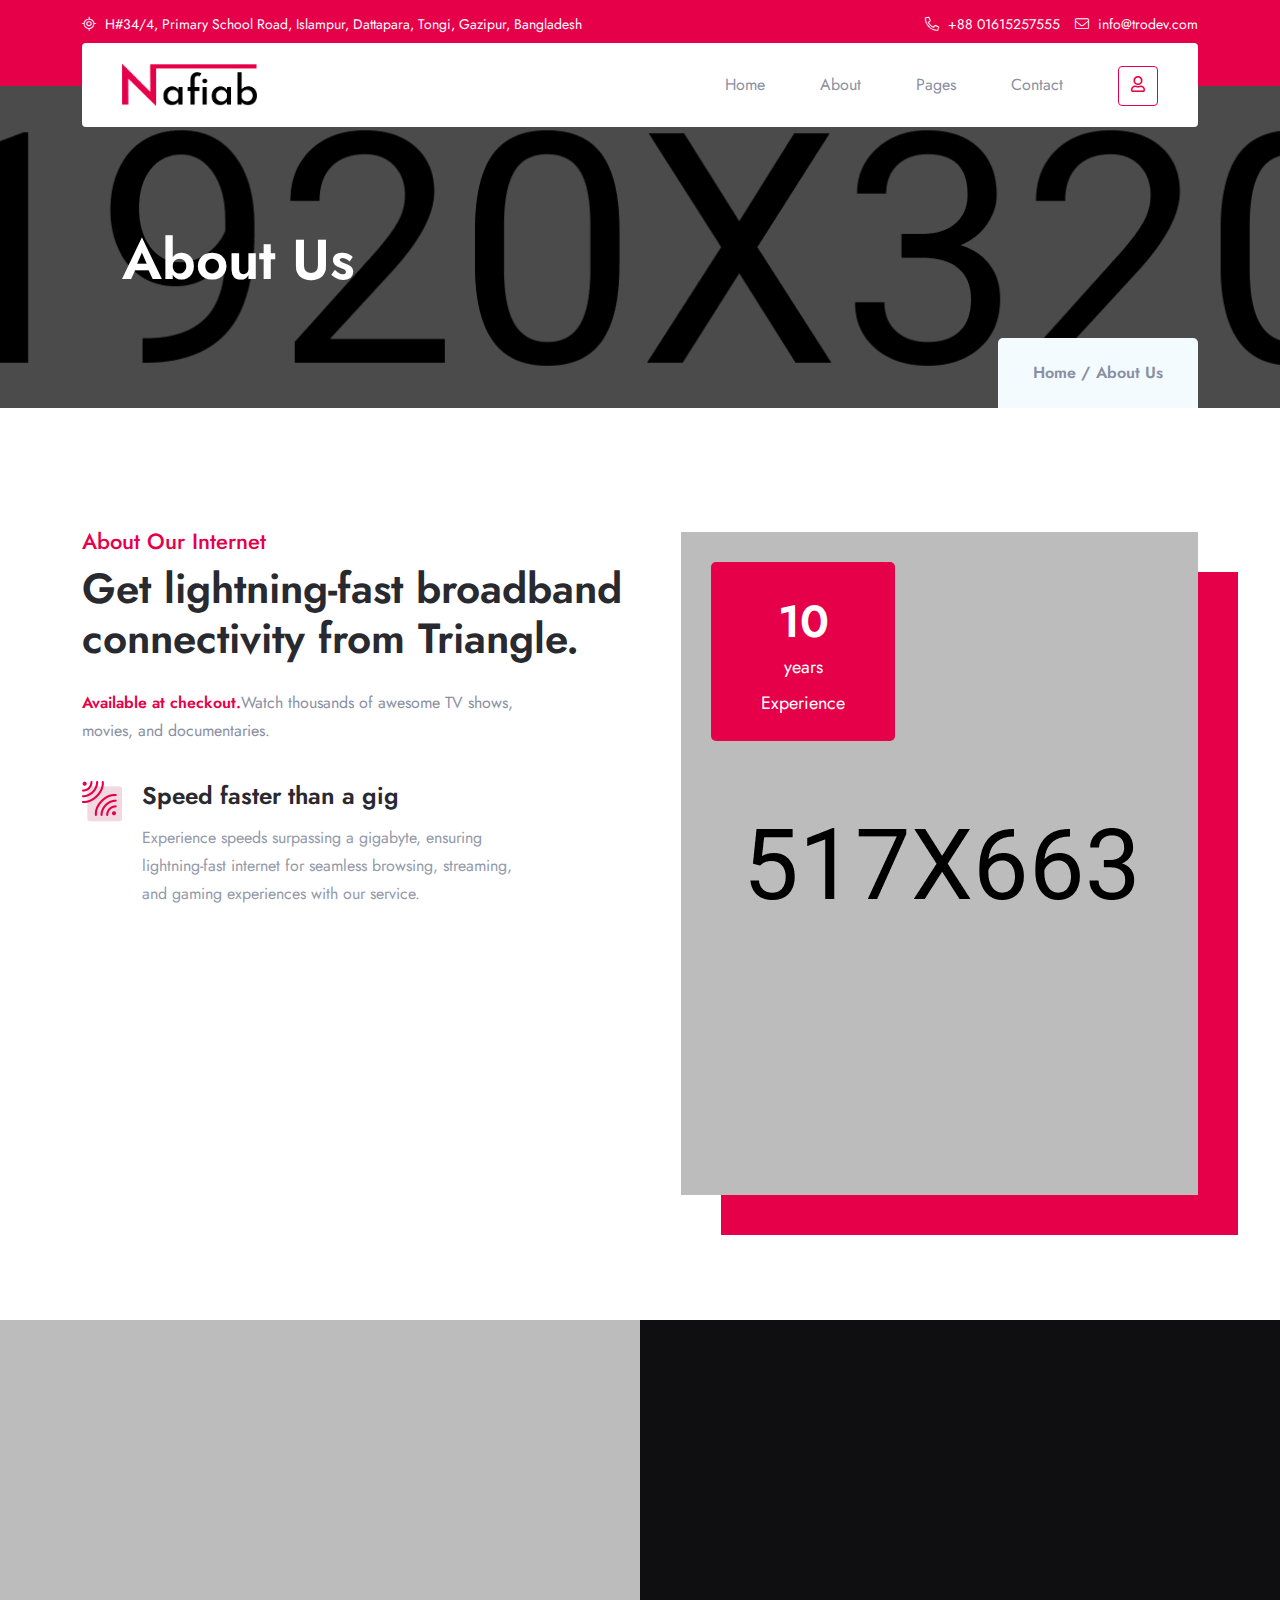
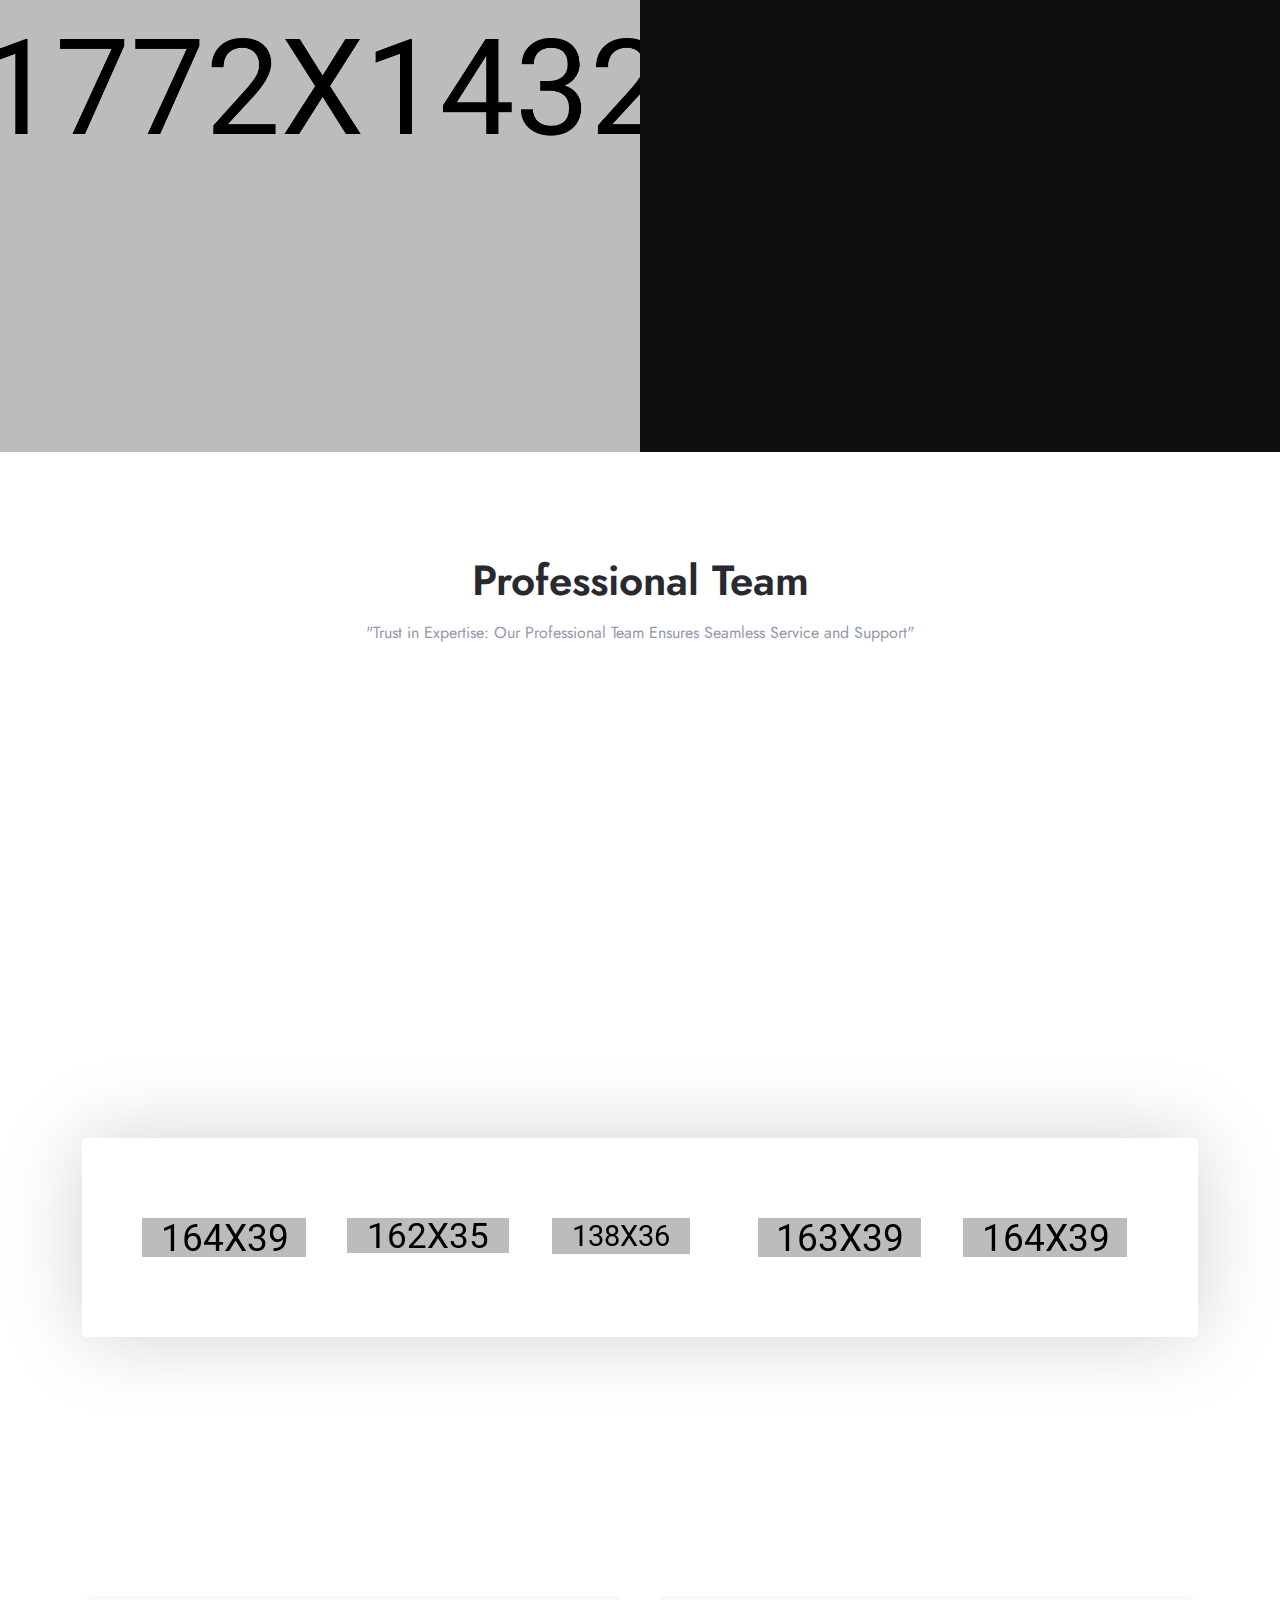
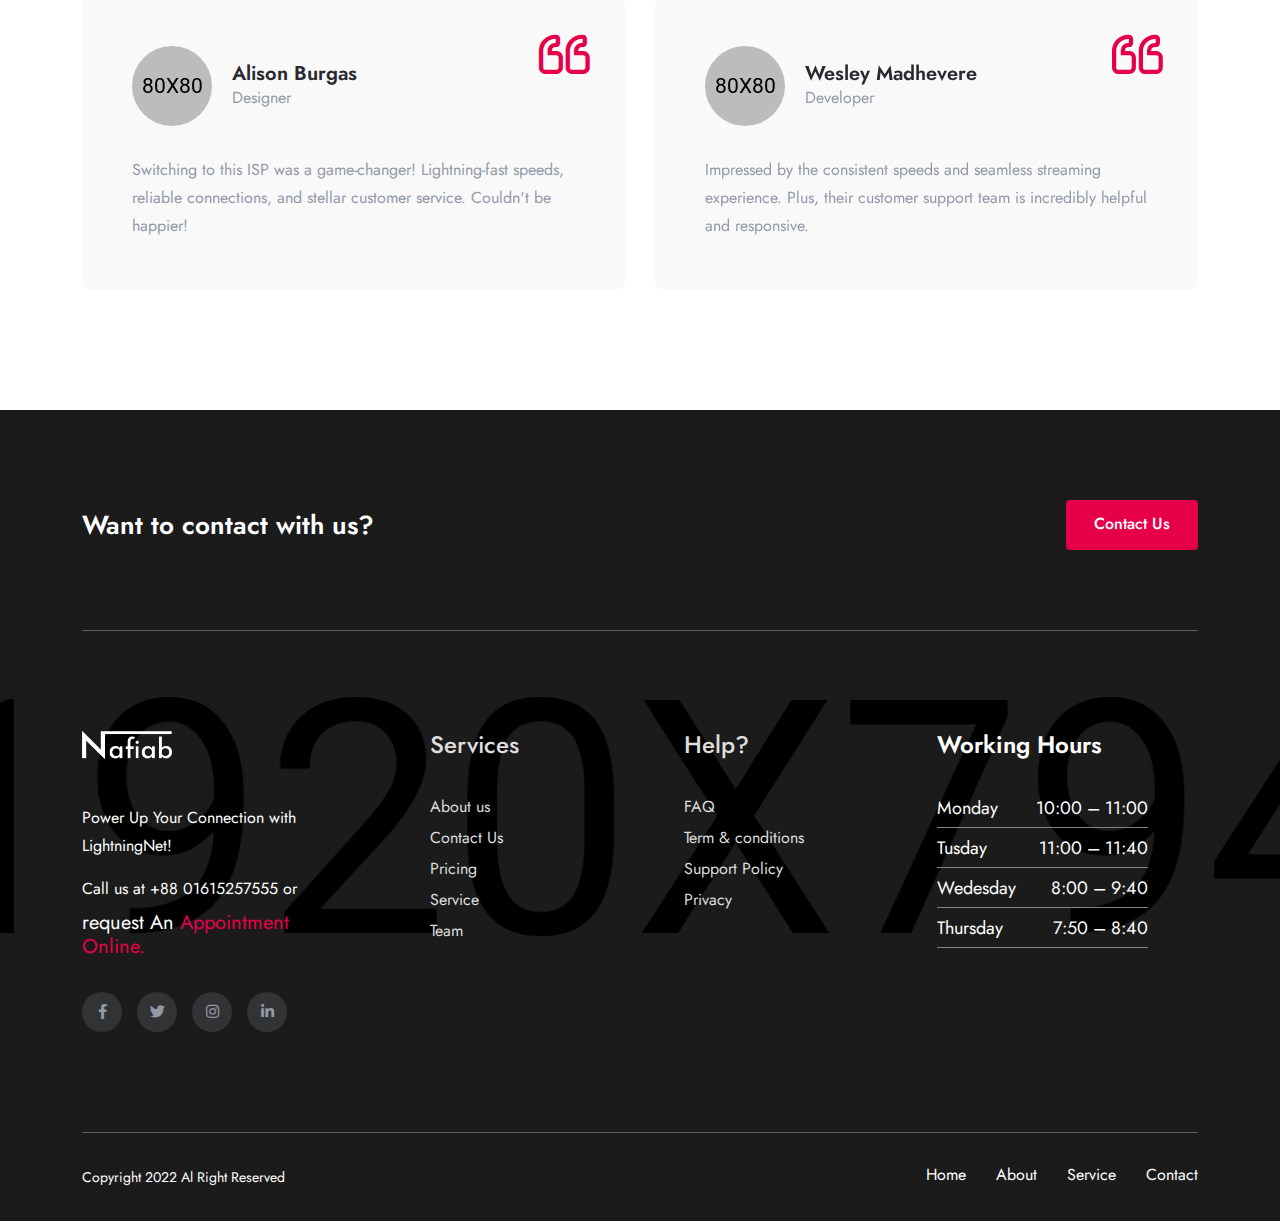
==== commit c196ac72: "header and footer updated for all page" ====
--- a/about.html
+++ b/about.html
@@ -529,129 +529,144 @@
       </div>
       <!-- testimonial area end -->
    </main>
-   <!-- footer area start -->
-   <footer class="ba-footer-area ba-footer-overlay footer-1 bg-default" data-background="assets/img/bg/footer.jpg">
-      <div class="ba-footer-cta">
-         <div class="container">
-            <div class="ba-footer-cta-border-bottom  pt-90 pb-80">
-               <div class="row align-items-center">
-                  <div class="col-xxl-6 col-xl-6 col-lg-6 col-md-6 pb-30 pb-md-0">
-                     <h5 class="ba-footer-cta-title white-text">Want to contact with us?</h5>
-                  </div>
-                  <div class="col-xxl-6 col-xl-6 col-lg-6 col-md-6">
-                     <div class="text-md-end">
-                        <a href="contact.html" class="ba-submit-btn">Contact Us</a>
-                     </div>
-                  </div>
-               </div>
-            </div>
-         </div>
-      </div>
-      <div class="ba-footer-main-wrapper">
-         <div class="container">
-            <div class="ba-footer-cta-border-bottom pt-100 pb-100">
-               <div class="row">
-                  <div class="col-xxl-3 col-xl-3 col-lg-5 col-md-6 mb-35 mb-xl-0">
-                     <div class="ba-footer-widget">
-                        <div class="ba-footer-logo pb-45">
-                           <a href="index.html"><img src="assets/img/logo/logo-white.png" alt=""></a>
-                        </div>
-                        <div class="ba-footer-content">
-                           <p class="white-text">Feugiat a ligula rutrum luctus primis ultrice nteger congue magna at
-                              pretium purus a pretium ligula rutrum.</p>
-                           <div class="ba-footer-contact-list pb-25">
-                              <span class="call white-text">Call us at 1-877-632-6789 or</span>
-                              <h6 class="title white-text">request An <a href="contact.html">Appointment Online.</a>
-                              </h6>
-                           </div>
-                           <div class="ba-footer-social-list">
-                              <a href="#"><i class="fab fa-facebook-f"></i></a>
-                              <a href="#"><i class="fab fa-twitter"></i></a>
-                              <a href="#"><i class="fab fa-instagram"></i></a>
-                              <a href="#"><i class="fab fa-linkedin-in"></i></a>
-                           </div>
-                        </div>
-                     </div>
-                  </div>
-                  <div class="col-xxl-3 col-xl-3 col-lg-3 col-md-6 mb-35 mb-xl-0">
-                     <div class="ba-footer-widget">
-                        <h3 class="ba-footer-widget-title">Services</h3>
+  <!-- footer area start -->
+  <footer class="ba-footer-area ba-footer-overlay footer-1 bg-default" data-background="assets/img/bg/footer.jpg">
+   <div class="ba-footer-cta">
+      <div class="container">
+         <div class="ba-footer-cta-border-bottom  pt-90 pb-80">
+            <div class="row align-items-center">
+               <div class="col-xxl-6 col-xl-6 col-lg-6 col-md-6 pb-30 pb-md-0">
+                  <h5 class="ba-footer-cta-title white-text">Want to contact with us?</h5>
+               </div>
+               <div class="col-xxl-6 col-xl-6 col-lg-6 col-md-6">
+                  <div class="text-md-end">
+                     <a href="contact.html" class="ba-submit-btn">Contact Us</a>
+                  </div>
+               </div>
+            </div>
+         </div>
+      </div>
+   </div>
+   <div class="ba-footer-main-wrapper">
+      <div class="container">
+         <div class="ba-footer-cta-border-bottom pt-100 pb-100">
+            <div class="row justify-content-xl-between justify-content-center">
+               <div class="col-xxl-3 col-xl-3 col-lg-5 col-md-6 mb-35 mb-xl-0">
+                  <div class="ba-footer-widget">
+                     <div class="ba-footer-logo pb-45">
+                        <a href="index.html"><img src="assets/img/logo/logo-white.png" alt=""></a>
+                     </div>
+                     <div class="ba-footer-content">
+                        <p class="white-text">Power Up Your Connection with LightningNet!</p>
+                        <div class="ba-footer-contact-list pb-25">
+                           <span class="call white-text">Call us at +88 01615257555 or</span>
+                           <h6 class="title white-text">request An <a href="contact.html">Appointment Online.</a>
+                           </h6>
+                        </div>
+                        <div class="ba-footer-social-list">
+                           <a href="#"><i class="fab fa-facebook-f"></i></a>
+                           <a href="#"><i class="fab fa-twitter"></i></a>
+                           <a href="#"><i class="fab fa-instagram"></i></a>
+                           <a href="#"><i class="fab fa-linkedin-in"></i></a>
+                        </div>
+                     </div>
+                  </div>
+               </div>
+               <!-- <div class="col-xxl-3 col-xl-3 col-lg-3 col-md-6 mb-35 mb-xl-0">
+                  <div class="ba-footer-widget">
+                     <h3 class="ba-footer-widget-title">Services</h3>
+                     <ul>
+                        <li><a href="index.html">Main Home</a></li>
+                        <li><a href="blog.html">Blog</a></li>
+                        <li><a href="about.html">About us</a></li>
+                        <li><a href="contact.html">Contact Us</a></li>
+                        <li><a href="service-details.html">Parking Lots</a></li>
+                        <li><a href="service-details.html">Seal Coating</a></li>
+                        <li><a href="pricing.html">Pricing</a></li>
+                        <li><a href="service.html">Service</a></li>
+                        <li><a href="team.html">Team</a></li>
+                     </ul>
+                  </div>
+               </div> -->
+               <div class="col-xl-2 col-lg-3 col-6">
+                  <div class="ba-footer-widget footer-two-widget">
+                     <h3 class="ba-footer-widget-title footer-two-widget__title">Services</h3>
+                     <ul>
+                        <!-- <li><a href="index.html">Main Home</a></li> -->
+                        <!-- <li><a href="blog.html">Blog</a></li> -->
+                        <li><a href="about.html">About us</a></li>
+                        <li><a href="contact.html">Contact Us</a></li>
+                        <!-- <li><a href="service-details.html">Parking Lots</a></li> -->
+                        <!-- <li><a href="service-details.html">Seal Coating</a></li> -->
+                        <li><a href="pricing.html">Pricing</a></li>
+                        <li><a href="service.html">Service</a></li>
+                        <li><a href="team.html">Team</a></li>
+                     </ul>
+                  </div>
+               </div>
+               <div class="col-xl-2 col-lg-3 col-6">
+                  <div class="ba-footer-widget footer-two-widget">
+                     <h3 class="ba-footer-widget-title footer-two-widget__title">Help?</h3>
+                     <ul>
+                        <li><a href="faq.html">FAQ</a></li>
+                        <li><a href="#">Term & conditions</a></li>
+                        <!-- <li><a href="#">Reporting</a></li>
+                        <li><a href="#">Documentation</a></li> -->
+                        <li><a href="#">Support Policy</a></li>
+                        <li><a href="#">Privacy</a></li>
+                     </ul>
+                  </div>
+               </div>
+               <div class="col-xxl-3 col-xl-3 col-lg-4 col-md-6 mb-35 mb-xl-0">
+                  <div class="ba-footer-widget pr-50">
+                     <h3 class="ba-footer-widget-title">Working Hours</h3>
+                     <div class="ba-footer-widget-working-hours-list">
                         <ul>
-                           <li><a href="index.html">Main Home</a></li>
-                           <li><a href="about.html">About us</a></li>
-                           <li><a href="blog.html">Blog</a></li>
-                           <li><a href="contact.html">Contact Us</a></li>
-                           <li><a href="service-details.html">Parking Lots</a></li>
-                           <li><a href="service-details.html">Seal Coating</a></li>
-                           <li><a href="pricing.html">Pricing</a></li>
+                           <li>
+                              <span class="label">Monday</span>
+                              <span class="value">10:00 – 11:00</span>
+                           </li>
+                           <li>
+                              <span class="label">Tusday</span>
+                              <span class="value">11:00 – 11:40</span>
+                           </li>
+                           <li>
+                              <span class="label">Wedesday</span>
+                              <span class="value">8:00 – 9:40</span>
+                           </li>
+                           <li>
+                              <span class="label">Thursday</span>
+                              <span class="value">7:50 – 8:40</span>
+                           </li>
                         </ul>
                      </div>
                   </div>
-                  <div class="col-xxl-3 col-xl-3 col-lg-4 col-md-6 mb-35 mb-xl-0">
-                     <div class="ba-footer-widget">
-                        <h3 class="ba-footer-widget-title">Instagrame Follow</h3>
-                        <div class="ba-footer-widget-instagram-wrapper pt-10">
-                           <ul>
-                              <li><a href="#"><img src="assets/img/footer/instagram-1.jpg" alt=""></a></li>
-                              <li><a href="#"><img src="assets/img/footer/instagram-2.jpg" alt=""></a></li>
-                              <li><a href="#"><img src="assets/img/footer/instagram-3.jpg" alt=""></a></li>
-                              <li><a href="#"><img src="assets/img/footer/instagram-4.jpg" alt=""></a></li>
-                              <li><a href="#"><img src="assets/img/footer/instagram-5.jpg" alt=""></a></li>
-                              <li><a href="#"><img src="assets/img/footer/instagram-6.jpg" alt=""></a></li>
-                           </ul>
-                        </div>
-                     </div>
-                  </div>
-                  <div class="col-xxl-3 col-xl-3 col-lg-4 col-md-6 mb-35 mb-xl-0">
-                     <div class="ba-footer-widget pr-50">
-                        <h3 class="ba-footer-widget-title">Working Hours</h3>
-                        <div class="ba-footer-widget-working-hours-list">
-                           <ul>
-                              <li>
-                                 <span class="label">Monday</span>
-                                 <span class="value">10:00 – 11:00</span>
-                              </li>
-                              <li>
-                                 <span class="label">Tusday</span>
-                                 <span class="value">11:00 – 11:40</span>
-                              </li>
-                              <li>
-                                 <span class="label">Wedesday</span>
-                                 <span class="value">8:00 – 9:40</span>
-                              </li>
-                              <li>
-                                 <span class="label">Thursday</span>
-                                 <span class="value">7:50 – 8:40</span>
-                              </li>
-                           </ul>
-                        </div>
-                     </div>
-                  </div>
-               </div>
-            </div>
-         </div>
-      </div>
-      <div class="ba-footer-copyright-wrapper pt-30 pb-30">
-         <div class="container">
-            <div class="row">
-               <div class="col-xxl-6 col-xl-6 col-lg-6 col-md-6">
-                  <p class="ba-footer-copyright-text white-text">Copyright 2022 Al Right Reserved</p>
-               </div>
-               <div class="col-xxl-6 col-xl-6 col-lg-6 col-md-6">
-                  <div class="ba-footer-copyright-list">
-                     <ul>
-                        <li><a href="index.html">Home</a></li>
-                        <li><a href="about.html">About</a></li>
-                        <li><a href="service.html">Service</a></li>
-                        <li><a href="contact.html">Contact</a></li>
-                     </ul>
-                  </div>
-               </div>
-            </div>
-         </div>
-      </div>
-   </footer>
-   <!-- footer area end -->
+               </div>
+            </div>
+         </div>
+      </div>
+   </div>
+   <div class="ba-footer-copyright-wrapper pt-30 pb-30">
+      <div class="container">
+         <div class="row">
+            <div class="col-xxl-6 col-xl-6 col-lg-6 col-md-6">
+               <p class="ba-footer-copyright-text white-text">Copyright 2022 Al Right Reserved</p>
+            </div>
+            <div class="col-xxl-6 col-xl-6 col-lg-6 col-md-6">
+               <div class="ba-footer-copyright-list">
+                  <ul>
+                     <li><a href="index.html">Home</a></li>
+                     <li><a href="about.html">About</a></li>
+                     <li><a href="service.html">Service</a></li>
+                     <li><a href="contact.html">Contact</a></li>
+                  </ul>
+               </div>
+            </div>
+         </div>
+      </div>
+   </div>
+</footer>
+<!-- footer area end -->
 
    <!-- back to top start -->
    <div class="progress-wrap">
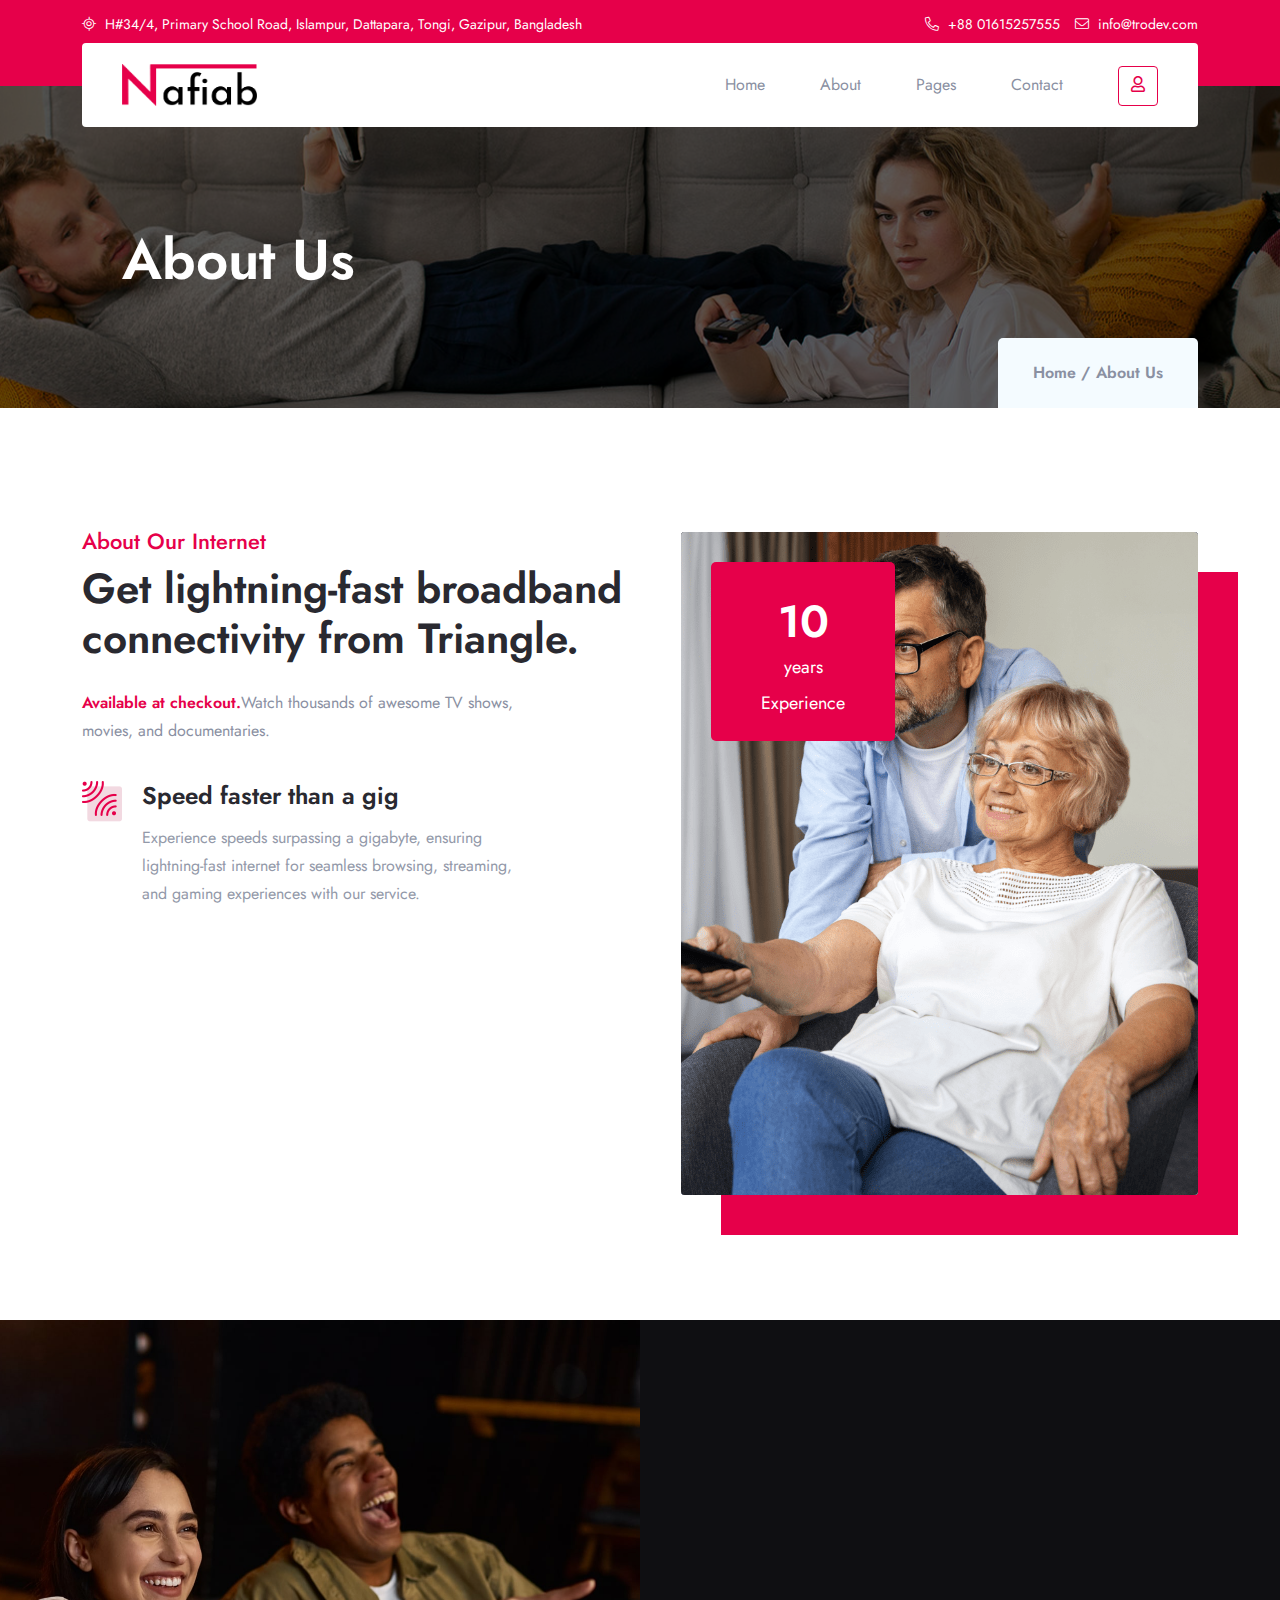
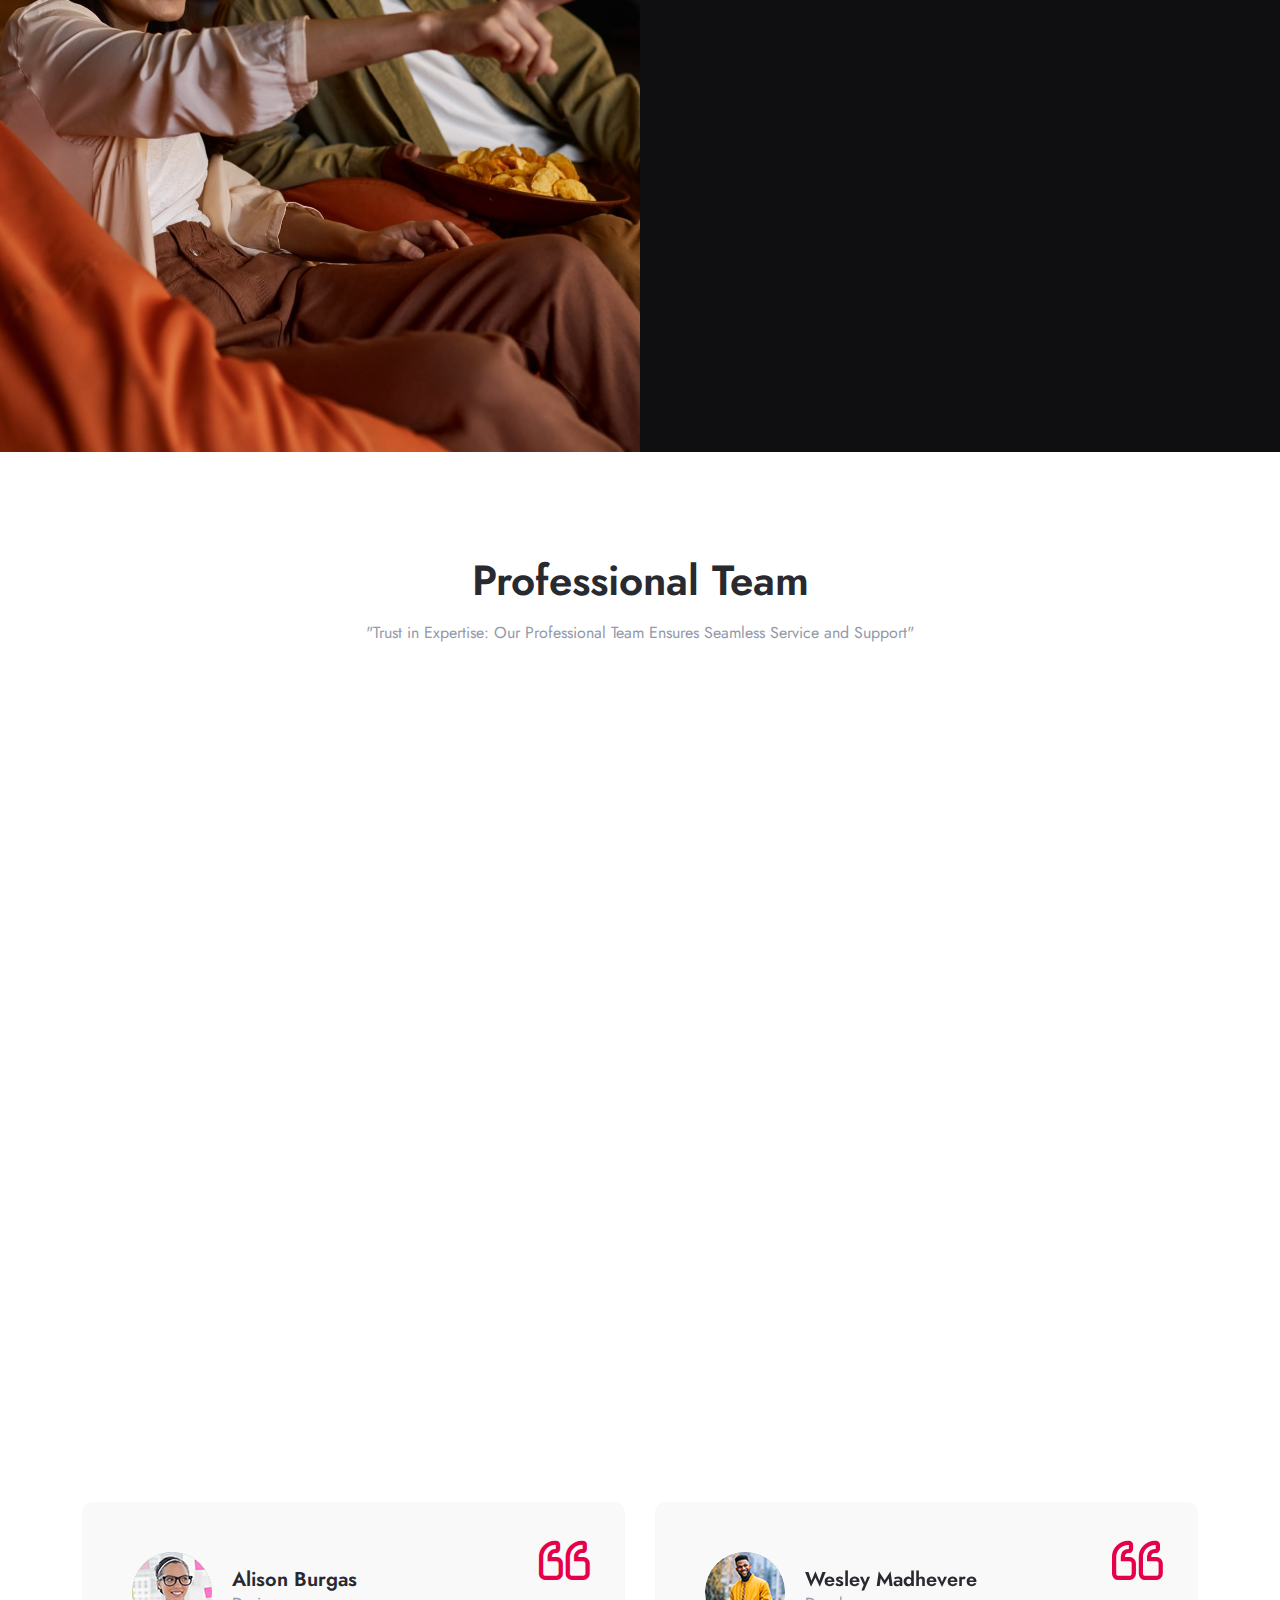
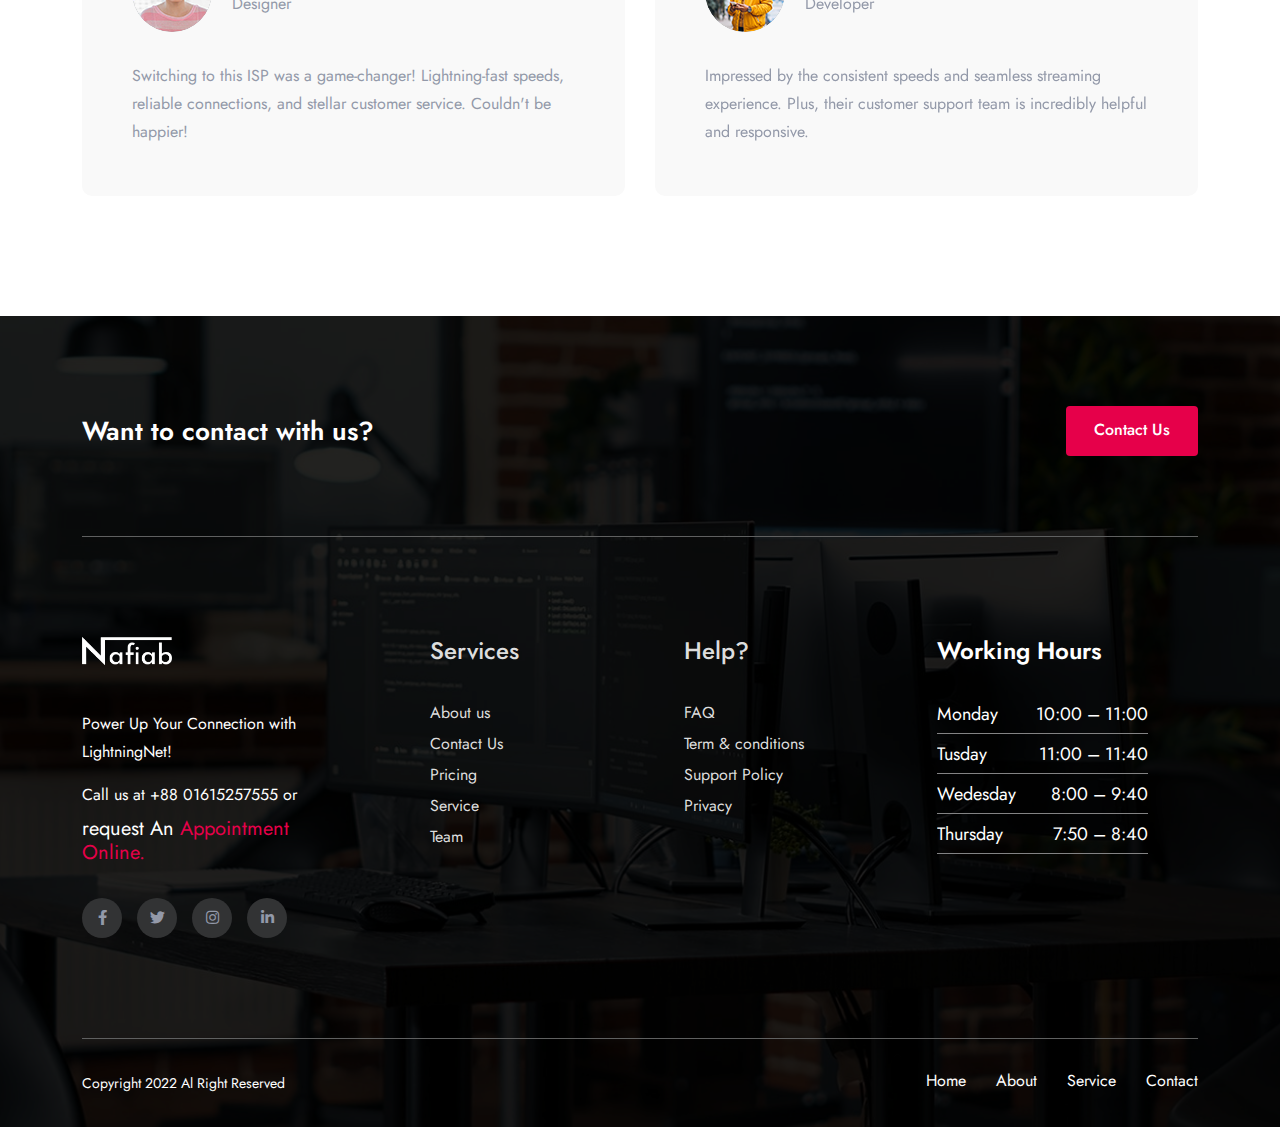
==== commit f64ba4e6: "image added" ====
--- a/about.html
+++ b/about.html
@@ -110,12 +110,12 @@
                   <div class="col-md-6 col-6 d-lg-none">
                      <div class="ba-header-right-actions text-end d-block">
                         <div class="d-none d-md-inline-block">
-                           <button class="ba-header-right-link ba-header-search-btn"><i
-                                 class="fal fa-search"></i></button>
+                           <!-- <button class="ba-header-right-link ba-header-search-btn"><i
+                                 class="fal fa-search"></i></button> -->
                            <a class="ba-header-right-link" href="contact.html"><i class="fal fa-user"></i></a>
                         </div>
 
-                        <a class="ba-header-right-link ba-header-sidebar-action" href="index-2.html"><i
+                        <a class="ba-header-right-link ba-header-sidebar-action-close" href="index-2.html"><i
                               class="fal fa-user"></i></a>
                         <a class="ba-header-right-link ba-header-sidebar-action" href="#0"><i
                               class="fal fa-bars"></i></a>
@@ -244,7 +244,8 @@
                               </div>
                               <div class="content">
                                  <h4 class="title">Speed faster than a gig</h4>
-                                 <p>Experience speeds surpassing a gigabyte, ensuring lightning-fast internet for seamless browsing, streaming, and gaming experiences with our service.</p>
+                                 <p>Experience speeds surpassing a gigabyte, ensuring lightning-fast internet for
+                                    seamless browsing, streaming, and gaming experiences with our service.</p>
                               </div>
                            </li>
                            <li class="wow fadeInUp" data-wow-delay=".5s">
@@ -253,7 +254,8 @@
                               </div>
                               <div class="content">
                                  <h4 class="title">Protect your devices</h4>
-                                 <p>Safeguard your devices with our comprehensive protection services, ensuring your digital assets are secure from online threats and breaches.</p>
+                                 <p>Safeguard your devices with our comprehensive protection services, ensuring your
+                                    digital assets are secure from online threats and breaches.</p>
                               </div>
                            </li>
                         </ul>
@@ -290,7 +292,8 @@
                         <h2 class="ba-like-us-title white-text mb-15 wow fadeInUp" data-wow-delay=".1s">We Deliver The
                            Best To
                            Networking Devices</h2>
-                        <p class="soft-white-text mb-40 wow fadeInUp" data-wow-delay=".2s">"Elevate Your Connectivity Experience with Top-Tier Networking Solutions"</p>
+                        <p class="soft-white-text mb-40 wow fadeInUp" data-wow-delay=".2s">"Elevate Your Connectivity
+                           Experience with Top-Tier Networking Solutions"</p>
                         <div class="ba-like-list-wrapper pr-185">
                            <ul>
                               <li class="wow fadeInUp" data-wow-delay=".3s">
@@ -299,7 +302,8 @@
                                  </div>
                                  <div class="content">
                                     <h5 class="title white-text">Ultra HD Quality</h5>
-                                    <p class="soft-white-text">Experience Unparalleled Clarity with Our Ultra HD Streaming Services.</p>
+                                    <p class="soft-white-text">Experience Unparalleled Clarity with Our Ultra HD
+                                       Streaming Services.</p>
                                  </div>
                               </li>
                               <li class="wow fadeInUp" data-wow-delay=".4s">
@@ -308,7 +312,8 @@
                                  </div>
                                  <div class="content">
                                     <h5 class="title white-text">Online channels</h5>
-                                    <p class="soft-white-text">Explore Endless Possibilities with Our 100+ Online Channels</p>
+                                    <p class="soft-white-text">Explore Endless Possibilities with Our 100+ Online
+                                       Channels</p>
                                  </div>
                               </li>
                               <li class="wow fadeInUp" data-wow-delay=".5s">
@@ -317,7 +322,8 @@
                                  </div>
                                  <div class="content">
                                     <h5 class="title white-text">Fiber Internet</h5>
-                                    <p class="soft-white-text">Experience the Future of Internet with Lightning-Fast Fiber Connectivity.</p>
+                                    <p class="soft-white-text">Experience the Future of Internet with Lightning-Fast
+                                       Fiber Connectivity.</p>
                                  </div>
                               </li>
                            </ul>
@@ -336,7 +342,8 @@
                <div class="col-xxl-6 col-xl-7 col-lg-9">
                   <div class="ba-section-title-wrapper text-center">
                      <h3 class="ba-section-title pb-12">Professional Team</h3>
-                     <p class="ba-mb-0">"Trust in Expertise: Our Professional Team Ensures Seamless Service and Support"</p>
+                     <p class="ba-mb-0">"Trust in Expertise: Our Professional Team Ensures Seamless Service and Support"
+                     </p>
                   </div>
                </div>
             </div>
@@ -442,7 +449,7 @@
       </div> -->
       <!-- video area end -->
       <!-- brand area start -->
-      <div class="brand-area">
+      <!-- <div class="brand-area">
          <div class="container">
             <div class="ba-brand-active-wrapper has-space-top-reverce">
                <div class="ba-brand-active swiper-container">
@@ -476,7 +483,7 @@
                </div>
             </div>
          </div>
-      </div>
+      </div> -->
       <!-- brand area end -->
       <!-- testimonial area start -->
       <div class="testimonial-area pt-110 pb-120">
@@ -485,7 +492,8 @@
                <div class="col-xxl-12">
                   <div class="ba-section-title-wrapper text-center">
                      <h3 class="ba-section-title pb-12 wow fadeInUp" data-wow-delay=".1s">Words By Our Customers</h3>
-                     <p class="ba-mb-0 wow fadeInUp" data-wow-delay=".2s">"Customer Voices: Hear What Our Satisfied Clients Have to Say" </p>
+                     <p class="ba-mb-0 wow fadeInUp" data-wow-delay=".2s">"Customer Voices: Hear What Our Satisfied
+                        Clients Have to Say" </p>
                   </div>
                </div>
             </div>
@@ -503,7 +511,8 @@
                            </div>
                         </div>
                         <div class="ba-testimonial-2-content">
-                           <p>Switching to this ISP was a game-changer! Lightning-fast speeds, reliable connections, and stellar customer service. Couldn't be happier!</p>
+                           <p>Switching to this ISP was a game-changer! Lightning-fast speeds, reliable connections, and
+                              stellar customer service. Couldn't be happier!</p>
                         </div>
                      </div>
                   </div>
@@ -519,7 +528,8 @@
                            </div>
                         </div>
                         <div class="ba-testimonial-2-content">
-                           <p>Impressed by the consistent speeds and seamless streaming experience. Plus, their customer support team is incredibly helpful and responsive.</p>
+                           <p>Impressed by the consistent speeds and seamless streaming experience. Plus, their customer
+                              support team is incredibly helpful and responsive.</p>
                         </div>
                      </div>
                   </div>
@@ -529,50 +539,50 @@
       </div>
       <!-- testimonial area end -->
    </main>
-  <!-- footer area start -->
-  <footer class="ba-footer-area ba-footer-overlay footer-1 bg-default" data-background="assets/img/bg/footer.jpg">
-   <div class="ba-footer-cta">
-      <div class="container">
-         <div class="ba-footer-cta-border-bottom  pt-90 pb-80">
-            <div class="row align-items-center">
-               <div class="col-xxl-6 col-xl-6 col-lg-6 col-md-6 pb-30 pb-md-0">
-                  <h5 class="ba-footer-cta-title white-text">Want to contact with us?</h5>
-               </div>
-               <div class="col-xxl-6 col-xl-6 col-lg-6 col-md-6">
-                  <div class="text-md-end">
-                     <a href="contact.html" class="ba-submit-btn">Contact Us</a>
-                  </div>
-               </div>
-            </div>
-         </div>
-      </div>
-   </div>
-   <div class="ba-footer-main-wrapper">
-      <div class="container">
-         <div class="ba-footer-cta-border-bottom pt-100 pb-100">
-            <div class="row justify-content-xl-between justify-content-center">
-               <div class="col-xxl-3 col-xl-3 col-lg-5 col-md-6 mb-35 mb-xl-0">
-                  <div class="ba-footer-widget">
-                     <div class="ba-footer-logo pb-45">
-                        <a href="index.html"><img src="assets/img/logo/logo-white.png" alt=""></a>
-                     </div>
-                     <div class="ba-footer-content">
-                        <p class="white-text">Power Up Your Connection with LightningNet!</p>
-                        <div class="ba-footer-contact-list pb-25">
-                           <span class="call white-text">Call us at +88 01615257555 or</span>
-                           <h6 class="title white-text">request An <a href="contact.html">Appointment Online.</a>
-                           </h6>
-                        </div>
-                        <div class="ba-footer-social-list">
-                           <a href="#"><i class="fab fa-facebook-f"></i></a>
-                           <a href="#"><i class="fab fa-twitter"></i></a>
-                           <a href="#"><i class="fab fa-instagram"></i></a>
-                           <a href="#"><i class="fab fa-linkedin-in"></i></a>
-                        </div>
-                     </div>
-                  </div>
-               </div>
-               <!-- <div class="col-xxl-3 col-xl-3 col-lg-3 col-md-6 mb-35 mb-xl-0">
+   <!-- footer area start -->
+   <footer class="ba-footer-area ba-footer-overlay footer-1 bg-default" data-background="assets/img/bg/footer.jpg">
+      <div class="ba-footer-cta">
+         <div class="container">
+            <div class="ba-footer-cta-border-bottom  pt-90 pb-80">
+               <div class="row align-items-center">
+                  <div class="col-xxl-6 col-xl-6 col-lg-6 col-md-6 pb-30 pb-md-0">
+                     <h5 class="ba-footer-cta-title white-text">Want to contact with us?</h5>
+                  </div>
+                  <div class="col-xxl-6 col-xl-6 col-lg-6 col-md-6">
+                     <div class="text-md-end">
+                        <a href="contact.html" class="ba-submit-btn">Contact Us</a>
+                     </div>
+                  </div>
+               </div>
+            </div>
+         </div>
+      </div>
+      <div class="ba-footer-main-wrapper">
+         <div class="container">
+            <div class="ba-footer-cta-border-bottom pt-100 pb-100">
+               <div class="row justify-content-xl-between justify-content-center">
+                  <div class="col-xxl-3 col-xl-3 col-lg-5 col-md-6 mb-35 mb-xl-0">
+                     <div class="ba-footer-widget">
+                        <div class="ba-footer-logo pb-45">
+                           <a href="index.html"><img src="assets/img/logo/logo-white.png" alt=""></a>
+                        </div>
+                        <div class="ba-footer-content">
+                           <p class="white-text">Power Up Your Connection with LightningNet!</p>
+                           <div class="ba-footer-contact-list pb-25">
+                              <span class="call white-text">Call us at +88 01615257555 or</span>
+                              <h6 class="title white-text">request An <a href="contact.html">Appointment Online.</a>
+                              </h6>
+                           </div>
+                           <div class="ba-footer-social-list">
+                              <a href="#"><i class="fab fa-facebook-f"></i></a>
+                              <a href="#"><i class="fab fa-twitter"></i></a>
+                              <a href="#"><i class="fab fa-instagram"></i></a>
+                              <a href="#"><i class="fab fa-linkedin-in"></i></a>
+                           </div>
+                        </div>
+                     </div>
+                  </div>
+                  <!-- <div class="col-xxl-3 col-xl-3 col-lg-3 col-md-6 mb-35 mb-xl-0">
                   <div class="ba-footer-widget">
                      <h3 class="ba-footer-widget-title">Services</h3>
                      <ul>
@@ -588,85 +598,85 @@
                      </ul>
                   </div>
                </div> -->
-               <div class="col-xl-2 col-lg-3 col-6">
-                  <div class="ba-footer-widget footer-two-widget">
-                     <h3 class="ba-footer-widget-title footer-two-widget__title">Services</h3>
+                  <div class="col-xl-2 col-lg-3 col-6">
+                     <div class="ba-footer-widget footer-two-widget">
+                        <h3 class="ba-footer-widget-title footer-two-widget__title">Services</h3>
+                        <ul>
+                           <!-- <li><a href="index.html">Main Home</a></li> -->
+                           <!-- <li><a href="blog.html">Blog</a></li> -->
+                           <li><a href="about.html">About us</a></li>
+                           <li><a href="contact.html">Contact Us</a></li>
+                           <!-- <li><a href="service-details.html">Parking Lots</a></li> -->
+                           <!-- <li><a href="service-details.html">Seal Coating</a></li> -->
+                           <li><a href="pricing.html">Pricing</a></li>
+                           <li><a href="service.html">Service</a></li>
+                           <li><a href="team.html">Team</a></li>
+                        </ul>
+                     </div>
+                  </div>
+                  <div class="col-xl-2 col-lg-3 col-6">
+                     <div class="ba-footer-widget footer-two-widget">
+                        <h3 class="ba-footer-widget-title footer-two-widget__title">Help?</h3>
+                        <ul>
+                           <li><a href="faq.html">FAQ</a></li>
+                           <li><a href="#">Term & conditions</a></li>
+                           <!-- <li><a href="#">Reporting</a></li>
+                        <li><a href="#">Documentation</a></li> -->
+                           <li><a href="#">Support Policy</a></li>
+                           <li><a href="#">Privacy</a></li>
+                        </ul>
+                     </div>
+                  </div>
+                  <div class="col-xxl-3 col-xl-3 col-lg-4 col-md-6 mb-35 mb-xl-0">
+                     <div class="ba-footer-widget pr-50">
+                        <h3 class="ba-footer-widget-title">Working Hours</h3>
+                        <div class="ba-footer-widget-working-hours-list">
+                           <ul>
+                              <li>
+                                 <span class="label">Monday</span>
+                                 <span class="value">10:00 – 11:00</span>
+                              </li>
+                              <li>
+                                 <span class="label">Tusday</span>
+                                 <span class="value">11:00 – 11:40</span>
+                              </li>
+                              <li>
+                                 <span class="label">Wedesday</span>
+                                 <span class="value">8:00 – 9:40</span>
+                              </li>
+                              <li>
+                                 <span class="label">Thursday</span>
+                                 <span class="value">7:50 – 8:40</span>
+                              </li>
+                           </ul>
+                        </div>
+                     </div>
+                  </div>
+               </div>
+            </div>
+         </div>
+      </div>
+      <div class="ba-footer-copyright-wrapper pt-30 pb-30">
+         <div class="container">
+            <div class="row">
+               <div class="col-xxl-6 col-xl-6 col-lg-6 col-md-6">
+                  <p class="ba-footer-copyright-text white-text">Copyright 2022 Al Right Reserved</p>
+               </div>
+               <div class="col-xxl-6 col-xl-6 col-lg-6 col-md-6">
+                  <div class="ba-footer-copyright-list">
                      <ul>
-                        <!-- <li><a href="index.html">Main Home</a></li> -->
-                        <!-- <li><a href="blog.html">Blog</a></li> -->
-                        <li><a href="about.html">About us</a></li>
-                        <li><a href="contact.html">Contact Us</a></li>
-                        <!-- <li><a href="service-details.html">Parking Lots</a></li> -->
-                        <!-- <li><a href="service-details.html">Seal Coating</a></li> -->
-                        <li><a href="pricing.html">Pricing</a></li>
+                        <li><a href="index.html">Home</a></li>
+                        <li><a href="about.html">About</a></li>
                         <li><a href="service.html">Service</a></li>
-                        <li><a href="team.html">Team</a></li>
+                        <li><a href="contact.html">Contact</a></li>
                      </ul>
                   </div>
                </div>
-               <div class="col-xl-2 col-lg-3 col-6">
-                  <div class="ba-footer-widget footer-two-widget">
-                     <h3 class="ba-footer-widget-title footer-two-widget__title">Help?</h3>
-                     <ul>
-                        <li><a href="faq.html">FAQ</a></li>
-                        <li><a href="#">Term & conditions</a></li>
-                        <!-- <li><a href="#">Reporting</a></li>
-                        <li><a href="#">Documentation</a></li> -->
-                        <li><a href="#">Support Policy</a></li>
-                        <li><a href="#">Privacy</a></li>
-                     </ul>
-                  </div>
-               </div>
-               <div class="col-xxl-3 col-xl-3 col-lg-4 col-md-6 mb-35 mb-xl-0">
-                  <div class="ba-footer-widget pr-50">
-                     <h3 class="ba-footer-widget-title">Working Hours</h3>
-                     <div class="ba-footer-widget-working-hours-list">
-                        <ul>
-                           <li>
-                              <span class="label">Monday</span>
-                              <span class="value">10:00 – 11:00</span>
-                           </li>
-                           <li>
-                              <span class="label">Tusday</span>
-                              <span class="value">11:00 – 11:40</span>
-                           </li>
-                           <li>
-                              <span class="label">Wedesday</span>
-                              <span class="value">8:00 – 9:40</span>
-                           </li>
-                           <li>
-                              <span class="label">Thursday</span>
-                              <span class="value">7:50 – 8:40</span>
-                           </li>
-                        </ul>
-                     </div>
-                  </div>
-               </div>
-            </div>
-         </div>
-      </div>
-   </div>
-   <div class="ba-footer-copyright-wrapper pt-30 pb-30">
-      <div class="container">
-         <div class="row">
-            <div class="col-xxl-6 col-xl-6 col-lg-6 col-md-6">
-               <p class="ba-footer-copyright-text white-text">Copyright 2022 Al Right Reserved</p>
-            </div>
-            <div class="col-xxl-6 col-xl-6 col-lg-6 col-md-6">
-               <div class="ba-footer-copyright-list">
-                  <ul>
-                     <li><a href="index.html">Home</a></li>
-                     <li><a href="about.html">About</a></li>
-                     <li><a href="service.html">Service</a></li>
-                     <li><a href="contact.html">Contact</a></li>
-                  </ul>
-               </div>
-            </div>
-         </div>
-      </div>
-   </div>
-</footer>
-<!-- footer area end -->
+            </div>
+         </div>
+      </div>
+   </footer>
+   <!-- footer area end -->
 
    <!-- back to top start -->
    <div class="progress-wrap">
--- a/assets/css/main.css
+++ b/assets/css/main.css
@@ -2053,7 +2053,13 @@
     padding: 20px 20px;
   }
 }
-.ba-header-right-actions .ba-header-sidebar-action {
+.ba-header-right-actions .ba-header-sidebar-action  {
+  margin-left: 5px;
+  height: 30px;
+  width: 30px;
+  line-height: 28px;
+}
+.ba-header-sidebar-action-close{
   margin-left: 5px;
   height: 30px;
   width: 30px;
@@ -2066,7 +2072,6 @@
     line-height: 36px;
   }
 }
-
 .ba-search-popup .ba-color-layer {
   position: fixed;
   content: "";
@@ -2133,6 +2138,10 @@
 @media only screen and (min-width: 768px) and (max-width: 991px) {
   .ba-search-popup-inner form input {
     width: 540px;
+  }
+  .ba-header-sidebar-action-close{
+    visibility: hidden;
+    display: none;
   }
 }
 @media (max-width: 767px) {
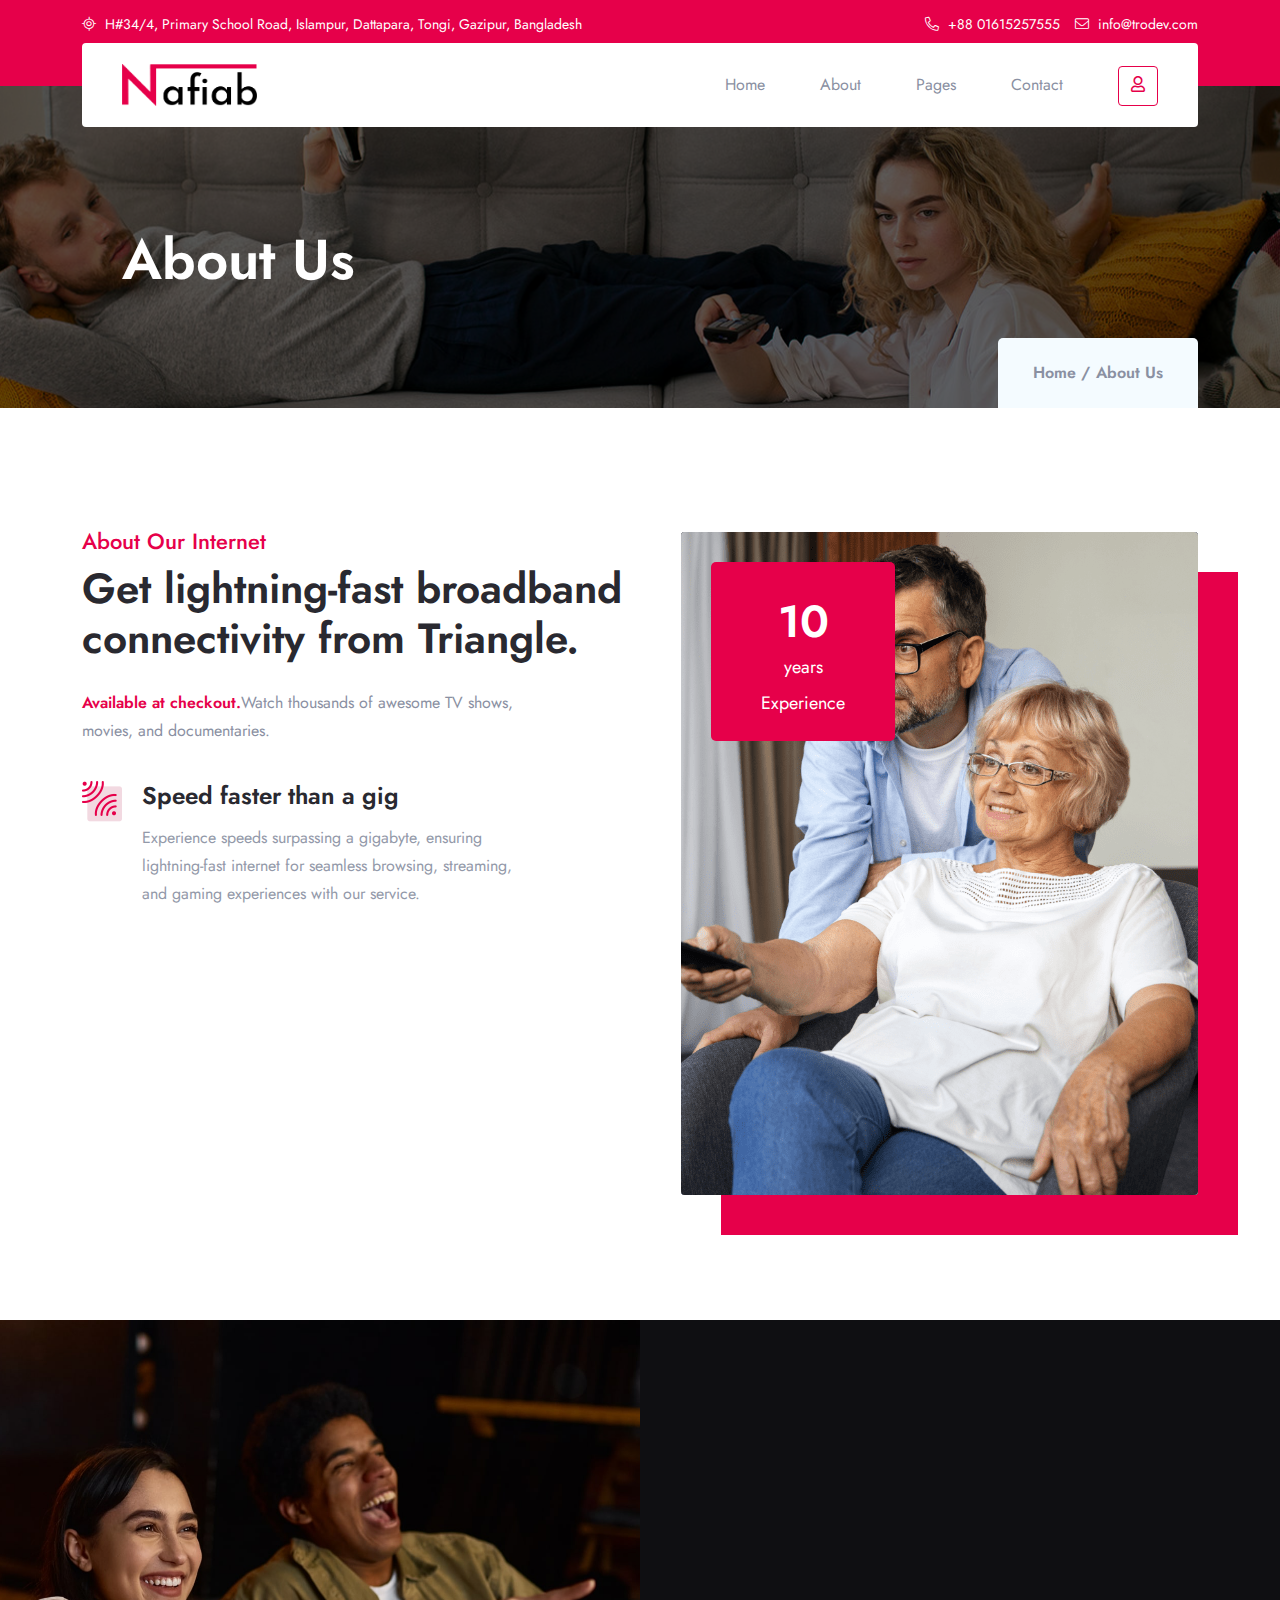
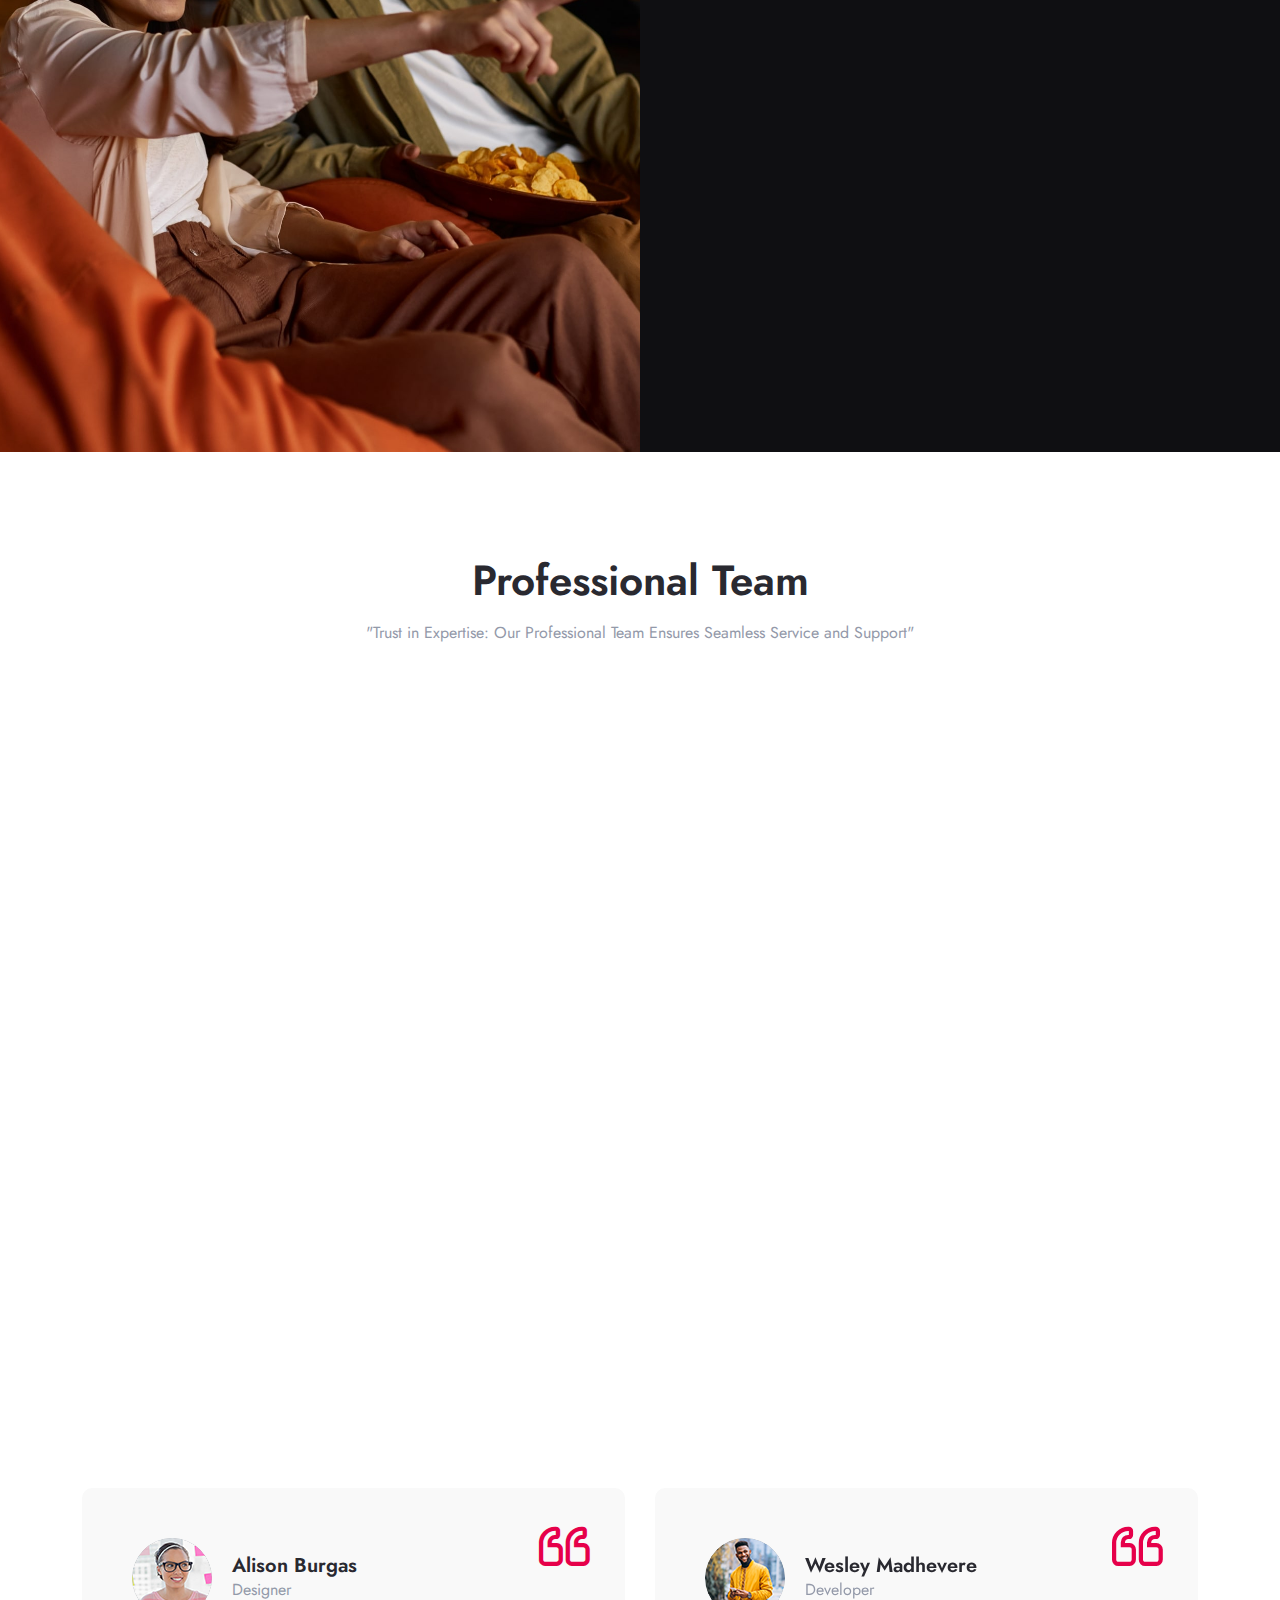
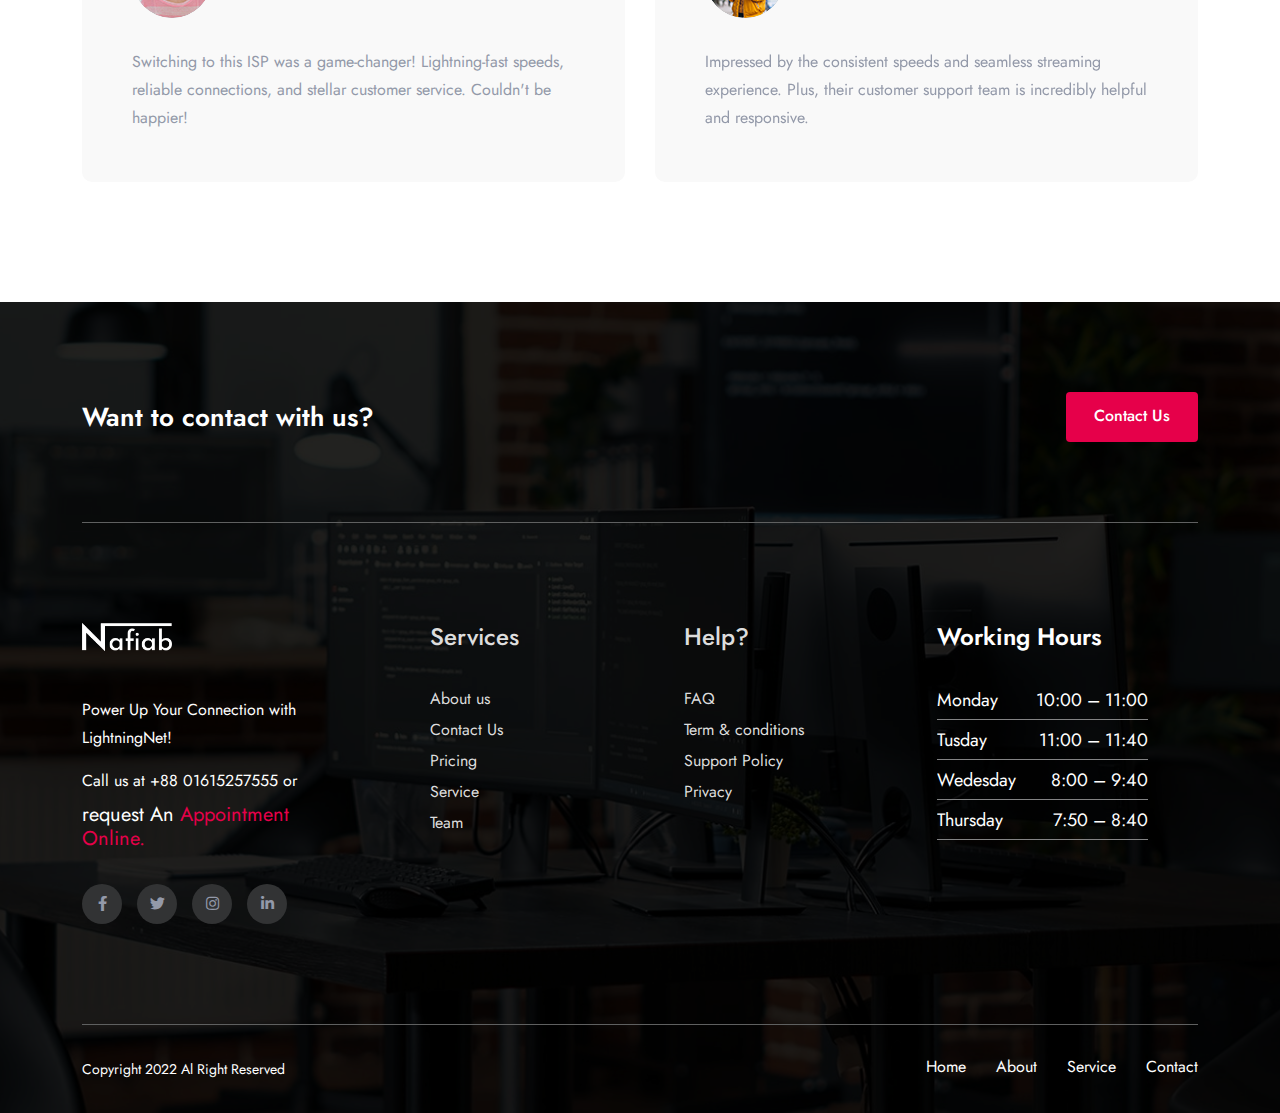
==== commit b1c6ce47: "final draft" ====
--- a/about.html
+++ b/about.html
@@ -358,12 +358,15 @@
                      <div class="content text-center">
                         <h5 class="ba-team-card-box-title"><a href="team-details.html">Mohammad Rizwan</a></h5>
                         <a href="team-details.html" class="ba-team-card-box-designation">Marketing Officar</a>
-                        <div class="ba-team-card-box-social">
+                        <!-- <div class="ba-team-card-box-social">
                            <a href="#"><i class="fab fa-facebook-f"></i></a>
                            <a href="#"><i class="fab fa-twitter"></i></a>
                            <a href="#"><i class="fab fa-instagram"></i></a>
                            <a href="#"><i class="fab fa-youtube"></i></a>
-                        </div>
+                        </div> -->
+                        <h6 class="ba-team-card-box-title team-phone">
+                           <a href="team-details.html">Phone: +8801615257555 </a>
+                        </h6>
                      </div>
                   </div>
                </div>
@@ -377,12 +380,15 @@
                      <div class="content text-center">
                         <h5 class="ba-team-card-box-title"><a href="team-details.html">Alyssa Healy</a></h5>
                         <a href="team-details.html" class="ba-team-card-box-designation">Web Developer</a>
-                        <div class="ba-team-card-box-social">
+                        <!-- <div class="ba-team-card-box-social">
                            <a href="#"><i class="fab fa-facebook-f"></i></a>
                            <a href="#"><i class="fab fa-twitter"></i></a>
                            <a href="#"><i class="fab fa-instagram"></i></a>
                            <a href="#"><i class="fab fa-youtube"></i></a>
-                        </div>
+                        </div> -->
+                        <h6 class="ba-team-card-box-title team-phone">
+                           <a href="team-details.html">Phone: +8801615257555 </a>
+                        </h6>
                      </div>
                   </div>
                </div>
@@ -396,12 +402,15 @@
                      <div class="content text-center">
                         <h5 class="ba-team-card-box-title"><a href="team-details.html">Mohammad Haris</a></h5>
                         <a href="team-details.html" class="ba-team-card-box-designation">Developer</a>
-                        <div class="ba-team-card-box-social">
+                        <!-- <div class="ba-team-card-box-social">
                            <a href="#"><i class="fab fa-facebook-f"></i></a>
                            <a href="#"><i class="fab fa-twitter"></i></a>
                            <a href="#"><i class="fab fa-instagram"></i></a>
                            <a href="#"><i class="fab fa-youtube"></i></a>
-                        </div>
+                        </div> -->
+                        <h6 class="ba-team-card-box-title team-phone">
+                           <a href="team-details.html">Phone: +8801615257555 </a>
+                        </h6>
                      </div>
                   </div>
                </div>
@@ -415,12 +424,15 @@
                      <div class="content text-center">
                         <h5 class="ba-team-card-box-title"><a href="team-details.html">Natalie Sciver</a></h5>
                         <a href="team-details.html" class="ba-team-card-box-designation">Manager </a>
-                        <div class="ba-team-card-box-social">
+                        <!-- <div class="ba-team-card-box-social">
                            <a href="#"><i class="fab fa-facebook-f"></i></a>
                            <a href="#"><i class="fab fa-twitter"></i></a>
                            <a href="#"><i class="fab fa-instagram"></i></a>
                            <a href="#"><i class="fab fa-youtube"></i></a>
-                        </div>
+                        </div> -->
+                        <h6 class="ba-team-card-box-title team-phone">
+                           <a href="team-details.html">Phone: +8801615257555 </a>
+                        </h6>
                      </div>
                   </div>
                </div>
--- a/assets/css/main.css
+++ b/assets/css/main.css
@@ -6089,6 +6089,9 @@
 .ba-team-card-box-title {
   margin-bottom: 8px;
 }
+h6.team-phone{
+  font-size: 15px;
+}
 @media only screen and (min-width: 1200px) and (max-width: 1399px) {
   .ba-team-card-box-title {
     font-size: 24px;
